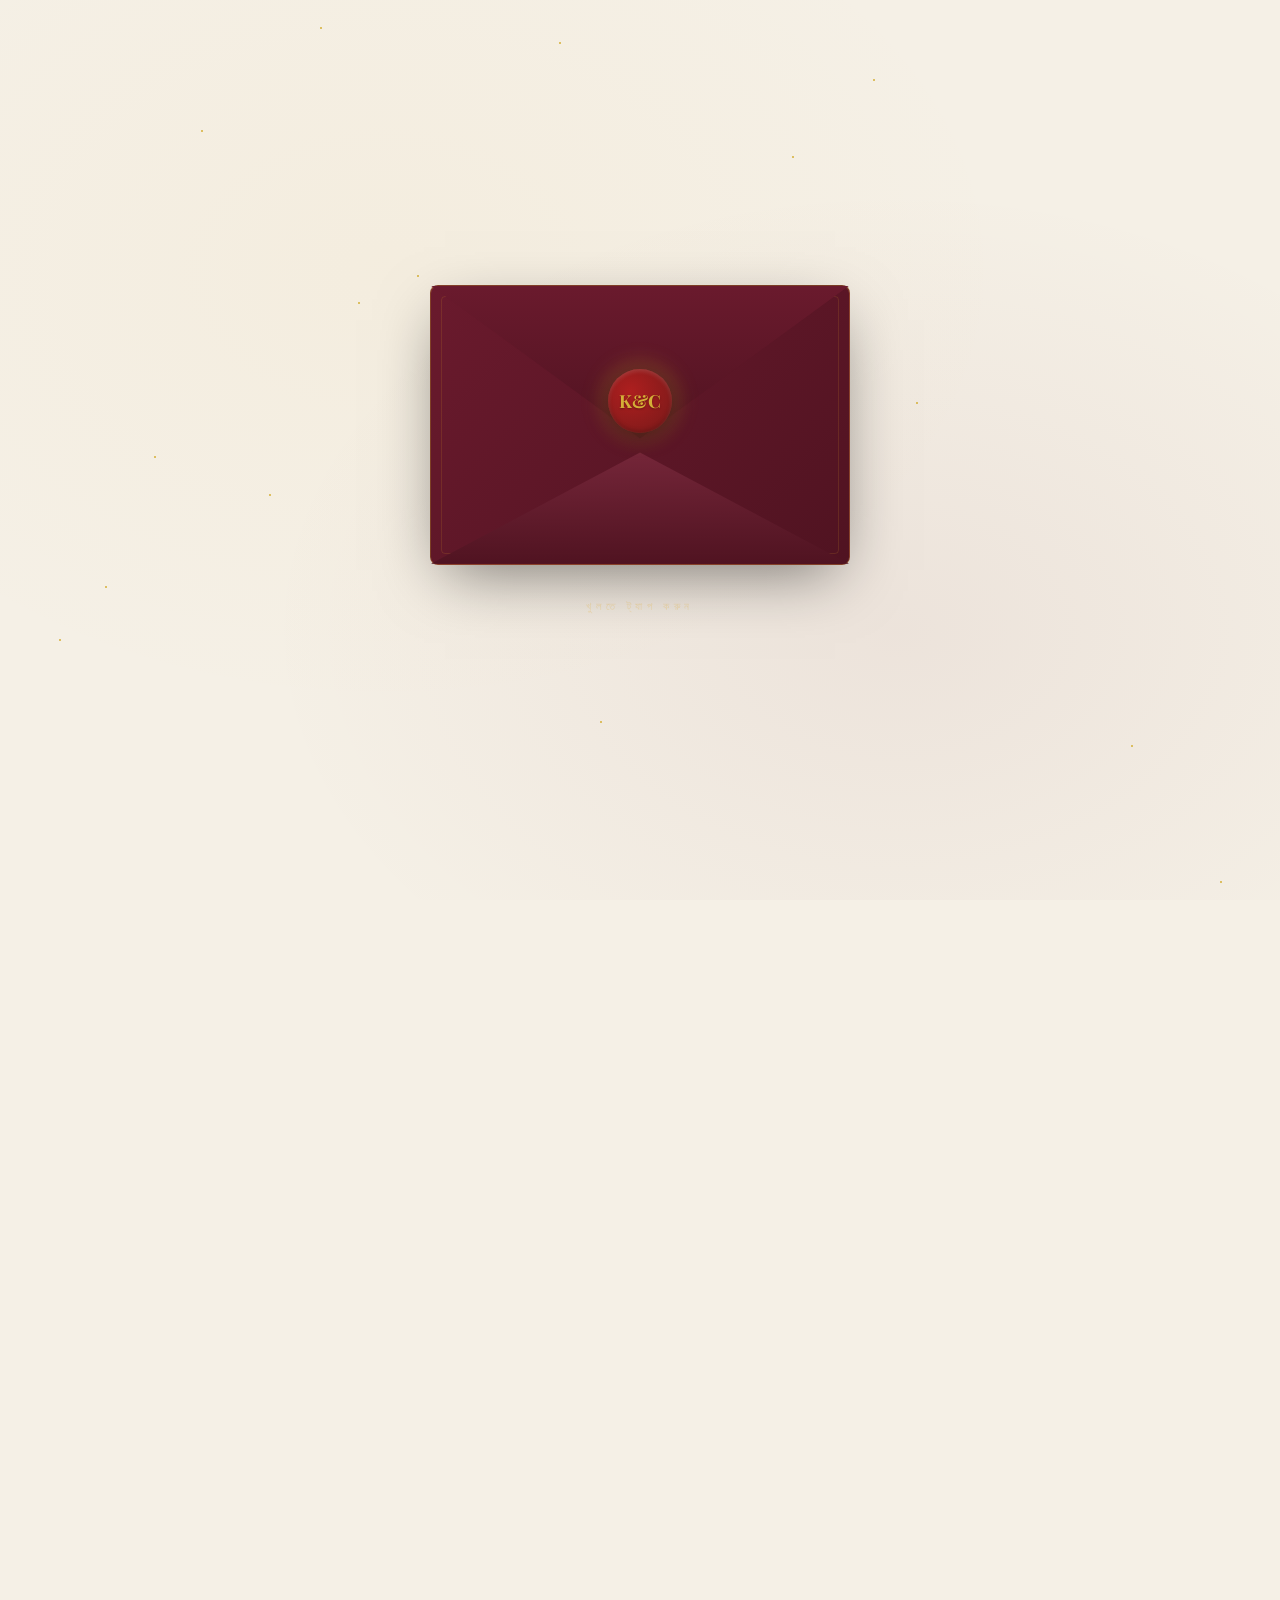
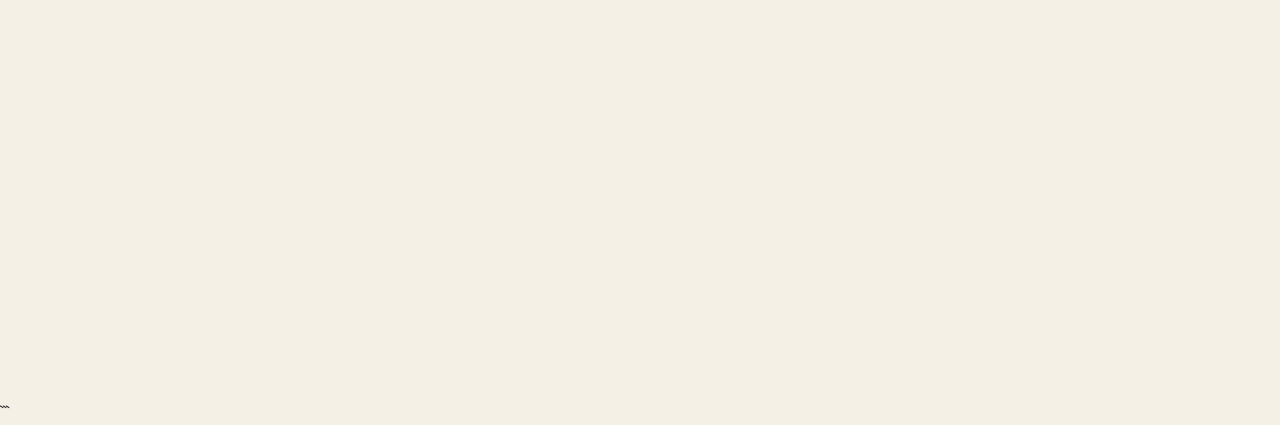
==== kishore_chandra/bengali/index.html @ 56776d41 "Kishore details" ====
<!DOCTYPE html>
<html lang="bn" data-lang="bn" data-theme="modern" data-lang="en">

<head>
  <meta charset="UTF-8">
  <meta name="viewport" content="width=device-width, initial-scale=1.0">
  <title>Kishore & Chandra — Wedding Invitation</title>
  <meta name="description"
    content="You are cordially invited to celebrate the wedding of Kishore & Chandra — December 15, 2026">
  <link rel="preconnect" href="https://fonts.googleapis.com">
  <link rel="preconnect" href="https://fonts.gstatic.com" crossorigin>
  <link
    href="https://fonts.googleapis.com/css2?family=Playfair+Display:ital,wght@0,400;0,500;0,600;0,700;0,800;1,400;1,500;1,600&family=Montserrat:wght@300;400;500;600;700&family=DM+Sans:ital,wght@0,300;0,400;0,500;0,600;0,700;1,300;1,400&family=Noto+Serif+Bengali:wght@400;500;600;700&family=Noto+Serif+Devanagari:wght@400;500;600;700&display=swap"
    rel="stylesheet">
  <link rel="stylesheet" href="../style.css">
</head>

<body>

  <!-- ═══ Opening Envelope Screen ═══ -->
  <div id="sealScreen" class="seal-screen">
    <div class="seal-bg-pattern"></div>
    <div class="seal-particles" id="sealParticles"></div>
    <div class="seal-content">
      <div class="envelope" id="sealButton" role="button" tabindex="0" aria-label="Open invitation">
        <div class="envelope-body">
          <div class="envelope-inner-border"></div>
          <div class="envelope-letter">
            <p class="envelope-letter-label">You are invited to</p>
            <p class="envelope-letter-names">Kishore & Chandra</p>
            <div class="envelope-letter-line"></div>
          </div>
          <div class="envelope-bottom-flap"></div>
          <div class="envelope-flap">
            <div class="envelope-flap-front"></div>
            <div class="envelope-flap-back"></div>
          </div>
          <div class="wax-seal">
            <div class="wax-seal-glow"></div>
            <div class="wax-seal-body">
              <span class="wax-seal-initials">K&C</span>
            </div>
          </div>
        </div>
      </div>
      <p class="seal-hint" data-i18n="sealHint">খুলতে ট্যাপ করুন</p>
    </div>
  </div>

  <!-- ═══ Main Invitation ═══ -->
  <main id="invitation" class="invitation">

    <!-- Controls: Language -->
    <div class="controls" id="controls">
      <div class="lang-switcher">
        <button id="langToggle" class="ctrl-btn lang-btn" aria-label="Change language">
          <span class="lang-label">বা</span>
        </button>
        <div class="lang-dropdown" id="langDropdown">
          <a href="../" class="lang-option">English</a>
          <a href="../hindi/" class="lang-option ">हिन्दी</a>
          <a href="../bengali/" class="lang-option active">বাংলা</a>
        </div>
      </div>
    </div>

    <!-- Navigation -->
    <nav id="nav" class="nav">
      <a href="#hero" class="nav-logo">K <span>&amp;</span> C</a>
      <div class="nav-links">
        <a href="#countdown" data-i18n="navDay">শুভ দিন</a>
        <a href="#couple" data-i18n="navCouple">বর-কনে</a>
        <a href="#events" data-i18n="navEvents">অনুষ্ঠান</a>
        <a href="#gallery" data-i18n="navGallery">গ্যালারি</a>
        <a href="#venue" data-i18n="navVenue">স্থান</a>
      </div>
      <button class="nav-toggle" id="navToggle" aria-label="Menu">
        <span></span><span></span>
      </button>
    </nav>

    <!-- Mobile Menu -->
    <div class="mobile-menu" id="mobileMenu">
      <a href="#countdown" data-i18n="navDay">শুভ দিন</a>
      <a href="#couple" data-i18n="navCouple">বর-কনে</a>
      <a href="#events" data-i18n="navEvents">অনুষ্ঠান</a>
      <a href="#gallery" data-i18n="navGallery">গ্যালারি</a>
      <a href="#venue" data-i18n="navVenue">স্থান</a>
    </div>

    <!-- ─── Hero ─── -->
    <section id="hero" class="hero">
      <div class="hero-pattern"></div>
      <div class="hero-overlay"></div>
      <div class="hero-corners">
        <div class="corner corner-tl"></div>
        <div class="corner corner-tr"></div>
        <div class="corner corner-bl"></div>
        <div class="corner corner-br"></div>
      </div>
      <div class="hero-content">
        <p class="hero-pretext anim-fade" data-i18n="heroInvite">আপনাকে সাদর আমন্ত্রণ জানানো হচ্ছে</p>
        <div class="hero-names anim-fade anim-d1">
          <h1 class="hero-name" data-i18n="groomName">কিশোর</h1>
          <div class="hero-amp-block">
            <span class="hero-amp-line"></span>
            <span class="hero-amp">&</span>
            <span class="hero-amp-line"></span>
          </div>
          <h1 class="hero-name" data-i18n="brideName">চন্দ্রা</h1>
        </div>
        <div class="hero-details anim-fade anim-d2">
          <span class="hero-date">21 · 04 · 2026</span>
          <span class="hero-location">Delhi</span>
        </div>
        <a href="#countdown" class="hero-cta anim-fade anim-d3">
          <span data-i18n="heroExplore">দেখুন</span>
          <svg width="14" height="14" viewBox="0 0 16 16" fill="none">
            <path d="M8 3v10M3 8l5 5 5-5" stroke="currentColor" stroke-width="1.2" stroke-linecap="round"
              stroke-linejoin="round" />
          </svg>
        </a>
      </div>
      <div class="hero-scroll-hint">
        <div class="scroll-line"></div>
      </div>
    </section>

    <!-- ─── Countdown ─── -->
    <section id="countdown" class="section countdown-section">
      <div class="section-header">
        <p class="section-label reveal" data-i18n="countdownLabel">তারিখটি মনে রাখুন</p>
        <h2 class="section-title reveal" data-i18n="countdownTitle">শুভ দিন</h2>
      </div>
      <div class="countdown-timer reveal" id="countdownTimer">
        <div class="cd-unit">
          <span class="cd-number" id="cd-days">00</span>
          <span class="cd-label" data-i18n="cdDays">দিন</span>
        </div>
        <div class="cd-sep">:</div>
        <div class="cd-unit">
          <span class="cd-number" id="cd-hours">00</span>
          <span class="cd-label" data-i18n="cdHours">ঘণ্টা</span>
        </div>
        <div class="cd-sep">:</div>
        <div class="cd-unit">
          <span class="cd-number" id="cd-minutes">00</span>
          <span class="cd-label" data-i18n="cdMin">মিনিট</span>
        </div>
        <div class="cd-sep">:</div>
        <div class="cd-unit">
          <span class="cd-number" id="cd-seconds">00</span>
          <span class="cd-label" data-i18n="cdSec">সেকেন্ড</span>
        </div>
      </div>
      <p class="countdown-note reveal" data-i18n="countdownNote">আমাদের পরিবারের আশীর্বাদে</p>
    </section>

    <!-- ─── Couple ─── -->
    <section id="couple" class="section couple-section">
      <div class="section-header">
        <p class="section-label reveal" data-i18n="coupleLabel">দুটি আত্মা, একটি পথ</p>
        <h2 class="section-title reveal" data-i18n="coupleTitle">বর-কনে</h2>
      </div>
      <div class="couple-grid">
        <div class="couple-card reveal">
          <div class="couple-photo">
            <img src="../assets/groom.png" alt="Groom Photo" class="couple-photo-img"
              style="width: 100%; height: 100%; object-fit: cover;">
            <div class="couple-photo-frame"></div>
          </div>
          <h3 class="couple-name" data-i18n="groomFull">কিশোর দাস</h3>
          <p class="couple-parent" data-i18n="groomParents">শ্রী রাজেশ ও শ্রীমতী সুনীতা দাসের পুত্র</p>
          <p class="couple-bio" data-i18n="groomBio">সোনার হৃদয়ের একজন স্বপ্নদ্রষ্টা, যিনি বিশ্বাস করেন প্রতিটি প্রেমের গল্প একটি মহান উদযাপনের যোগ্য।</p>
        </div>
        <div class="couple-divider reveal">
          <div class="couple-divider-line"></div>
          <svg viewBox="0 0 40 40" class="couple-heart">
            <path d="M20 35 Q10 25 5 18 Q0 10 8 6 Q14 2 20 10 Q26 2 32 6 Q40 10 35 18 Q30 25 20 35Z" fill="none"
              stroke="currentColor" stroke-width="0.8" />
          </svg>
          <div class="couple-divider-line"></div>
        </div>
        <div class="couple-card reveal anim-d1">
          <div class="couple-photo">
            <img src="../assets/bride.png" alt="Bride Photo" class="couple-photo-img"
              style="width: 100%; height: 100%; object-fit: cover;">
            <div class="couple-photo-frame"></div>
          </div>
          <h3 class="couple-name" data-i18n="brideFull">চন্দ্রা হালদার</h3>
          <p class="couple-parent" data-i18n="brideParents">শ্রী বিক্রম ও শ্রীমতী অঞ্জলি হালদারের কন্যা</p>
          <p class="couple-bio" data-i18n="brideBio">হৃদয়ে একজন শিল্পী, যিনি পৃথিবীকে ভালোবাসা, হাসি আর অসীম সৌন্দর্যে রাঙিয়ে তোলেন।</p>
        </div>
      </div>
    </section>

    <!-- ─── Events ─── -->
    <section id="events" class="section events-section">
      <div class="section-header">
        <p class="section-label reveal" data-i18n="eventsLabel">তিন দিনের উৎসব</p>
        <h2 class="section-title reveal" data-i18n="eventsTitle">অনুষ্ঠানমালা</h2>
      </div>
      <div class="events-timeline">
        <div class="event-item reveal">
          <div class="event-image-container">
            <div class="event-number">01</div>
            <img src="../assets/gallery_4.png" alt="Haldi Image" class="event-side-image">
          </div>
          <div class="event-content">
            <p class="event-tagline" data-i18n="mehndiTag">ভালোবাসার শিল্প</p>
            <h3 class="event-name" data-i18n="mehndiName">মেহেন্দি</h3>
            <p class="event-desc" data-i18n="mehndiDesc">পরিবার ও ঘনিষ্ঠ বন্ধুদের সাথে মেহেন্দি, সঙ্গীত ও উৎসবের একটি আন্তরিক বিকেল।</p>
            <div class="event-details">
              <div class="event-detail">
                <svg width="16" height="16" viewBox="0 0 24 24" fill="none" stroke="currentColor" stroke-width="1.5">
                  <rect x="3" y="4" width="18" height="18" rx="2" />
                  <path d="M16 2v4M8 2v4M3 10h18" />
                </svg>
                <span data-i18n="mehndiDate">২১ এপ্রিল, ২০২৬</span>
              </div>
              <div class="event-detail">
                <svg width="16" height="16" viewBox="0 0 24 24" fill="none" stroke="currentColor" stroke-width="1.5">
                  <circle cx="12" cy="12" r="10" />
                  <path d="M12 6v6l4 2" />
                </svg>
                <span data-i18n="mehndiTime">বিকেল ৪:০০ টা থেকে</span>
              </div>
              <div class="event-detail">
                <svg width="16" height="16" viewBox="0 0 24 24" fill="none" stroke="currentColor" stroke-width="1.5">
                  <path d="M21 10c0 7-9 13-9 13s-9-6-9-13a9 9 0 0118 0z" />
                  <circle cx="12" cy="10" r="3" />
                </svg>
                <span data-i18n="mehndiVenue">দাস পরিবার নিবাস, জয়পুর</span>
              </div>
            </div>
          </div>
        </div>

        <div class="event-item featured reveal">
          <div class="event-image-container">
            <div class="event-number">02</div>
            <img src="../assets/gallery_5.png" alt="Wedding Image" class="event-side-image">
          </div>
          <div class="event-content">
            <p class="event-tagline" data-i18n="weddingTag">পবিত্র মিলন</p>
            <h3 class="event-name" data-i18n="weddingName">বিবাহ</h3>
            <p class="event-desc" data-i18n="weddingDesc">দুই আত্মার পবিত্র মিলন, ঐতিহ্যবাহী বৈদিক রীতিতে রাজকীয় জাঁকজমকে।</p>
            <div class="event-details">
              <div class="event-detail">
                <svg width="16" height="16" viewBox="0 0 24 24" fill="none" stroke="currentColor" stroke-width="1.5">
                  <rect x="3" y="4" width="18" height="18" rx="2" />
                  <path d="M16 2v4M8 2v4M3 10h18" />
                </svg>
                <span data-i18n="weddingDate">২১ এপ্রিল, ۲۰২৬</span>
              </div>
              <div class="event-detail">
                <svg width="16" height="16" viewBox="0 0 24 24" fill="none" stroke="currentColor" stroke-width="1.5">
                  <circle cx="12" cy="12" r="10" />
                  <path d="M12 6v6l4 2" />
                </svg>
                <span data-i18n="weddingTime">সকাল ১০:০০ টা — বরযাত্রী সকাল ৯:০০ টা</span>
              </div>
              <div class="event-detail">
                <svg width="16" height="16" viewBox="0 0 24 24" fill="none" stroke="currentColor" stroke-width="1.5">
                  <path d="M21 10c0 7-9 13-9 13s-9-6-9-13a9 9 0 0118 0z" />
                  <circle cx="12" cy="10" r="3" />
                </svg>
                <span data-i18n="weddingVenue">সামোদ প্যালেস, জয়পুর</span>
              </div>
            </div>
          </div>
        </div>

        <div class="event-item reveal">
          <div class="event-image-container">
          <div class="event-number">03</div>
          <img src="../assets/gallery_6.png" alt="Reception Image" class="event-side-image">
        </div>
        <div class="event-content">
          <p class="event-tagline" data-i18n="receptionTag">এক আনন্দময় উদযাপন</p>
          <h3 class="event-name" data-i18n="receptionName">রিসেপশন (প্রীতিভোজ)</h3>
          <p class="event-desc" data-i18n="receptionDesc">শ্রী সোমনাথ দাস ও শ্রীমতি অনিমা দাস আপনাকে বিবাহ রিসেপশনে সাদর আমন্ত্রণ জানাচ্ছেন। বিনীত: দাস পরিবার।</p>
          <div class="event-details">
            <div class="event-detail">
              <svg width="16" height="16" viewBox="0 0 24 24" fill="none" stroke="currentColor" stroke-width="1.5">
                <rect x="3" y="4" width="18" height="18" rx="2" />
                <path d="M16 2v4M8 2v4M3 10h18" />
              </svg>
              <span data-i18n="receptionDate">২৩ এপ্রিল, ২০২৬</span>
            </div>
            <div class="event-detail">
              <svg width="16" height="16" viewBox="0 0 24 24" fill="none" stroke="currentColor" stroke-width="1.5">
                <circle cx="12" cy="12" r="10" />
                <path d="M12 6v6l4 2" />
              </svg>
              <span data-i18n="receptionTime">সন্ধ্যা ৭:০০ টা থেকে</span>
            </div>
            <div class="event-detail">
              <svg width="16" height="16" viewBox="0 0 24 24" fill="none" stroke="currentColor" stroke-width="1.5">
                <path d="M21 10c0 7-9 13-9 13s-9-6-9-13a9 9 0 0118 0z" />
                <circle cx="12" cy="10" r="3" />
              </svg>
              <span data-i18n="receptionVenue">এস.কে ইস্টএন্ড ব্যাংকোয়েট, ময়ূর বিহার এক্সটেনশন, দিল্লি</span>
            </div>
          </div>
        </div>
      </div>
      </div>
    </section>

    <!-- ─── Gallery ─── -->
    <section id="gallery" class="section gallery-section">
      <div class="section-header">
        <p class="section-label reveal" data-i18n="galleryLabel">ধরে রাখা মুহূর্ত</p>
        <h2 class="section-title reveal" data-i18n="galleryTitle">গ্যালারি</h2>
      </div>
      <div class="gallery-grid">
        <div class="gallery-item gallery-tall reveal">
          <img src="../assets/gallery_1.png" alt="Pre-Wedding" style="width: 100%; height: 100%; object-fit: cover;">
          <div class="gallery-hover"><span data-i18n="galImg1">প্রি-ওয়েডিং</span></div>
        </div>
        <div class="gallery-item reveal">
          <img src="../assets/gallery_2.png" alt="Mehendi" style="width: 100%; height: 100%; object-fit: cover;">
          <div class="gallery-hover"><span data-i18n="galImg2">মেহেন্দি</span></div>
        </div>
        <div class="gallery-item reveal">
          <img src="../assets/gallery_3.png" alt="Sangeet Night" style="width: 100%; height: 100%; object-fit: cover;">
          <div class="gallery-hover"><span data-i18n="galImg3">সঙ্গীতের রাত</span></div>
        </div>
        <div class="gallery-item gallery-wide reveal">
          <img src="../assets/gallery_4.png" alt="Haldi Ceremony" style="width: 100%; height: 100%; object-fit: cover;">
          <div class="gallery-hover"><span data-i18n="galImg4">হলুদ অনুষ্ঠান</span></div>
        </div>
        <div class="gallery-item reveal">
          <img src="../assets/gallery_5.png" alt="The Vows" style="width: 100%; height: 100%; object-fit: cover;">
          <div class="gallery-hover"><span data-i18n="galImg5">পবিত্র প্রতিশ্রুতি</span></div>
        </div>
        <div class="gallery-item reveal">
          <img src="../assets/gallery_6.png" alt="Together Forever" style="width: 100%; height: 100%; object-fit: cover;">
          <div class="gallery-hover"><span data-i18n="galImg6">চিরসাথী</span></div>
        </div>
      </div>
    </section>

    <!-- ─── Venue ─── -->
    <section id="venue" class="section venue-section">
      <div class="section-header">
        <p class="section-label reveal" data-i18n="venueLabel">যেখানে সব হবে</p>
        <h2 class="section-title reveal" data-i18n="venueTitle">স্থান</h2>
      </div>
      <div class="venue-card reveal">
        <div class="venue-visual">
          <div class="venue-placeholder">
            <div class="venue-qr">
              <img id="venueQr"
                src="https://api.qrserver.com/v1/create-qr-code/?size=180x180&data=https%3A%2F%2Fmaps.app.goo.gl%2FpQo2wiowwueSvJX69&format=svg"
                alt="QR Code — Scan for directions" class="venue-qr-img" width="180" height="180" loading="lazy">
              <p class="venue-qr-label" data-i18n="venueQrLabel">দিকনির্দেশের জন্য স্ক্যান করুন</p>
            </div>
          </div>
        </div>
        <div class="venue-info">
          <h3 class="venue-name" data-i18n="venueName">সামোদ প্যালেস</h3>
          <p class="venue-desc" data-i18n="venueDesc">আরাবল্লী পাহাড়ে অবস্থিত ৪৭৫ বছরের পুরনো রাজকীয় ঐতিহ্য প্রাসাদ — হাতে আঁকা দেয়াল, আয়নার কারুকাজ ও মুঘল বাগান।</p>
          <a href="https://maps.app.goo.gl/pQo2wiowwueSvJX69" target="_blank" rel="noopener" class="venue-directions">
            <svg width="16" height="16" viewBox="0 0 24 24" fill="none" stroke="currentColor" stroke-width="1.5">
              <path d="M21 10c0 7-9 13-9 13s-9-6-9-13a9 9 0 0118 0z" />
              <circle cx="12" cy="10" r="3" />
            </svg>
            <span data-i18n="venueDirections">দিকনির্দেশ</span>
          </a>
          <!-- <p class="venue-address" data-i18n="venueAddress">গ্রাম সামোদ, তহসিল চোমু, জয়পুর</p> -->
        </div>
      </div>
    </section>

    <!-- ─── Countdown Bottom ─── -->
    <section class="section countdown-bottom">
      <div class="countdown-bottom-content">
        <p class="countdown-bottom-text reveal" data-i18n="footerWaiting">আপনার সাথে উদযাপন করতে আমরা অধীর আগ্রহে অপেক্ষা করছি</p>
      </div>
    </section>

    <!-- ─── Footer ─── -->
    <footer class="footer">
      <div class="footer-content">
        <div class="footer-ornament">
          <svg viewBox="0 0 200 24" class="footer-ornament-svg">
            <path d="M0 12 Q50 2 100 12 Q150 22 200 12" fill="none" stroke="currentColor" stroke-width="0.6" />
          </svg>
        </div>
        <p class="footer-names">Kishore & Chandra</p>
        <p class="footer-date">21 · 04 · 2026</p>
        <p class="footer-contact" style="font-size: 14px; margin-top: 10px; letter-spacing: 2px;">Mob: 9968583707</p>
        <p class="footer-note" data-i18n="footerNote">জয়পুর থেকে ভালোবাসায় তৈরি</p>
      </div>
    </footer>

  </main>

  <!-- Music Button -->
  <button id="musicToggle" class="wide-music-btn" aria-label="Toggle music" title="Music">
    <svg class="music-icon music-on" width="20" height="20" viewBox="0 0 24 24" fill="none" stroke="currentColor"
      stroke-width="2">
      <path d="M9 18V5l12-2v13" />
      <circle cx="6" cy="18" r="3" />
      <circle cx="18" cy="16" r="3" />
    </svg>
    <svg class="music-icon music-off" width="20" height="20" viewBox="0 0 24 24" fill="none" stroke="currentColor"
      stroke-width="2">
      <path d="M9 18V5l12-2v13" />
      <circle cx="6" cy="18" r="3" />
      <circle cx="18" cy="16" r="3" />
      <line x1="1" y1="1" x2="23" y2="23" stroke-width="2" />
    </svg>
    <span id="musicBtnLabel">PAUSE MUSIC</span>
  </button>

  <audio id="bgMusic" loop preload="auto">
    <source src="../assets/music.mp3" type="audio/mpeg">
  </audio>

  <script src="../main.js"></script>
</body>

</html>
```
---- kishore_chandra/style.css ----
/* ============================================
   PREMIUM WEDDING INVITATION
   Dual theme: Modern (dark) + Colorful
   Multi-language: EN / HI / BN
   ============================================ */

:root,
:root,
[data-theme="modern"] {
  --bg: #F5F0E6;
  --bg-alt: #EBE5DB;
  --bg-card: #FFFFFF;
  --bg-input: #FFFFFF;

  --text: #1A1A1A;
  --text-secondary: #333333;
  --text-muted: #666666;

  --accent: #C5A059;
  --accent-light: #D4AF37;
  --accent-dark: #A58040;
  --accent-glow: rgba(197, 160, 89, 0.15);

  --maroon: #501321;
  --maroon-light: #6A1A2D;
  --burgundy: #380C16;
  --ivory: #F5F0E6;
  --ivory-warm: #FCFBF9;

  --border: rgba(197, 160, 89, 0.4);
  --border-hover: rgba(197, 160, 89, 0.7);

  --hero-glow-1: rgba(80, 19, 33, 0.1);
  --hero-glow-2: rgba(197, 160, 89, 0.15);

  --gradient-gold: linear-gradient(135deg, #D4AF37, #C5A059);
  --gradient-maroon: linear-gradient(135deg, #6A1A2D, #501321);

  --font-display: 'Playfair Display', 'Georgia', serif;
  --font-body: 'DM Sans', 'Helvetica Neue', sans-serif;
  --font-sans: 'DM Sans', 'Helvetica Neue', sans-serif;
  --font-elegant: 'Playfair Display', 'Georgia', serif;

  --ease: cubic-bezier(0.25, 0.46, 0.45, 0.94);
  --ease-out: cubic-bezier(0.19, 1, 0.22, 1);
  --ease-bounce: cubic-bezier(0.34, 1.56, 0.64, 1);

  --section-pad: clamp(80px, 12vh, 160px);
}


/* ═══════════════════════════════════════════
   COLOURFUL FESTIVE THEME
   Vibrant gradients, warm purples, corals,
   teal accents — a joyful celebration palette
   ═══════════════════════════════════════════ */

[data-theme="colorful"] {
  --bg: #FEFCF8;
  --bg-alt: #FFF7F0;
  --bg-card: #FFFFFF;
  --bg-input: #FFF9F5;

  --text: #2D1B4E;
  --text-secondary: #5B3D7A;
  --text-muted: #9077A8;

  --accent: #7C3AED;
  --accent-light: #A78BFA;
  --accent-dark: #5B21B6;
  --accent-glow: rgba(124, 58, 237, 0.1);

  --coral: #F472B6;
  --coral-deep: #DB2777;
  --teal: #06B6D4;
  --amber: #F59E0B;
  --rose: #FB7185;
  --emerald: #34D399;

  --border: rgba(124, 58, 237, 0.12);
  --border-hover: rgba(124, 58, 237, 0.25);

  --hero-glow-1: rgba(244, 114, 182, 0.1);
  --hero-glow-2: rgba(124, 58, 237, 0.08);
}

/* ── Colorful: Scrollbar ── */
[data-theme="colorful"] ::-webkit-scrollbar-track { background: var(--bg); }
[data-theme="colorful"] ::-webkit-scrollbar-thumb {
  background: linear-gradient(180deg, var(--accent), var(--coral));
  border-radius: 3px;
}

/* ── Colorful: Selection ── */
[data-theme="colorful"] ::selection { background: var(--accent); color: #fff; }

/* ── Colorful: Seal screen ── */
[data-theme="colorful"] .seal-screen {
  background: linear-gradient(135deg, #FEFCF8 0%, #FFF1F6 50%, #F5F0FF 100%);
}

[data-theme="colorful"] .seal-bg-pattern {
  background:
    radial-gradient(ellipse at 30% 30%, rgba(124, 58, 237, 0.06) 0%, transparent 50%),
    radial-gradient(ellipse at 70% 70%, rgba(244, 114, 182, 0.06) 0%, transparent 50%),
    radial-gradient(ellipse at 50% 50%, rgba(245, 158, 11, 0.04) 0%, transparent 40%);
}

[data-theme="colorful"] .seal-ring { color: var(--accent); }

[data-theme="colorful"] .seal-inner {
  background: var(--bg-card);
  border: 2px solid transparent;
  background-clip: padding-box;
  box-shadow:
    0 0 0 2px var(--accent),
    0 0 0 4px rgba(244, 114, 182, 0.2),
    0 8px 32px rgba(124, 58, 237, 0.12);
}

[data-theme="colorful"] .seal-monogram {
  background: linear-gradient(135deg, var(--accent), var(--coral));
  -webkit-background-clip: text;
  -webkit-text-fill-color: transparent;
  background-clip: text;
}

[data-theme="colorful"] .seal-hint { color: var(--text-muted); }

/* ── Colorful: Hero ── */
[data-theme="colorful"] .hero {
  background:
    radial-gradient(ellipse at 20% 20%, rgba(124, 58, 237, 0.06) 0%, transparent 50%),
    radial-gradient(ellipse at 80% 30%, rgba(244, 114, 182, 0.06) 0%, transparent 50%),
    radial-gradient(ellipse at 50% 80%, rgba(6, 182, 212, 0.04) 0%, transparent 50%),
    var(--bg);
}

[data-theme="colorful"] .hero-overlay {
  background: linear-gradient(180deg, rgba(254, 252, 248, 0.15) 0%, transparent 30%, transparent 70%, rgba(254, 252, 248, 0.3) 100%);
}

[data-theme="colorful"] .hero-pretext {
  background: linear-gradient(90deg, var(--accent), var(--coral));
  -webkit-background-clip: text;
  -webkit-text-fill-color: transparent;
  background-clip: text;
  letter-spacing: 0.4em;
}

[data-theme="colorful"] .hero-name {
  background: linear-gradient(135deg, var(--accent) 0%, var(--coral) 50%, var(--amber) 100%);
  -webkit-background-clip: text;
  -webkit-text-fill-color: transparent;
  background-clip: text;
  text-shadow: none;
}

[data-theme="colorful"] .hero-amp {
  background: linear-gradient(135deg, var(--coral), var(--teal));
  -webkit-background-clip: text;
  -webkit-text-fill-color: transparent;
  background-clip: text;
}

[data-theme="colorful"] .hero-amp-line {
  background: linear-gradient(90deg, transparent, var(--coral), var(--accent), transparent);
  opacity: 0.4;
}

[data-theme="colorful"] .hero-date { color: var(--text-secondary); }
[data-theme="colorful"] .hero-location { color: var(--text-muted); }

[data-theme="colorful"] .hero-cta {
  background: linear-gradient(135deg, var(--accent), var(--coral));
  border: none;
  color: #fff;
  box-shadow: 0 4px 16px rgba(124, 58, 237, 0.25);
}

[data-theme="colorful"] .hero-cta:hover {
  background: linear-gradient(135deg, var(--accent-dark), var(--coral-deep));
  transform: translateY(-2px);
  box-shadow: 0 8px 28px rgba(124, 58, 237, 0.35);
}

/* Colorful: Rainbow corner accents */
[data-theme="colorful"] .hero-corners { inset: clamp(24px, 5vw, 60px); }

[data-theme="colorful"] .corner {
  width: clamp(60px, 12vw, 120px);
  height: clamp(60px, 12vw, 120px);
}

[data-theme="colorful"] .corner::before {
  background: linear-gradient(180deg, var(--accent), var(--coral));
  opacity: 0.3;
}

[data-theme="colorful"] .corner::after {
  background: linear-gradient(90deg, var(--teal), var(--amber));
  opacity: 0.3;
}

/* ── Colorful: Nav ── */
[data-theme="colorful"] .nav-logo { color: var(--accent); }
[data-theme="colorful"] .nav-logo span {
  background: linear-gradient(135deg, var(--coral), var(--accent));
  -webkit-background-clip: text;
  -webkit-text-fill-color: transparent;
  background-clip: text;
}

[data-theme="colorful"] .nav.scrolled {
  background: rgba(254, 252, 248, 0.92);
  border-bottom: 1px solid rgba(124, 58, 237, 0.08);
  backdrop-filter: blur(12px);
}

[data-theme="colorful"] .nav-links a { color: var(--text-secondary); }
[data-theme="colorful"] .nav-links a:hover { color: var(--accent); }
[data-theme="colorful"] .nav-links a::after {
  background: linear-gradient(90deg, var(--accent), var(--coral));
}

[data-theme="colorful"] .nav-toggle span { background: var(--accent); }

[data-theme="colorful"] .mobile-menu {
  background: rgba(254, 252, 248, 0.98);
}

[data-theme="colorful"] .mobile-menu a { color: var(--text-secondary); }
[data-theme="colorful"] .mobile-menu a:hover { color: var(--accent); }

/* ── Colorful: Section headers ── */
[data-theme="colorful"] .section-label {
  background: linear-gradient(90deg, var(--accent), var(--coral));
  -webkit-background-clip: text;
  -webkit-text-fill-color: transparent;
  background-clip: text;
  font-weight: 600;
}

[data-theme="colorful"] .section-title {
  color: var(--text);
}

[data-theme="colorful"] .section-header::after {
  content: '';
  display: block;
  width: 100px;
  height: 3px;
  background: linear-gradient(90deg, var(--accent), var(--coral), var(--teal));
  margin: 20px auto 0;
  border-radius: 2px;
}

/* Colorful: Rainbow gradient line at top of sections */
[data-theme="colorful"] .section::before {
  content: '';
  position: absolute;
  top: 0;
  left: 50%;
  transform: translateX(-50%);
  width: min(90%, 600px);
  height: 2px;
  background: linear-gradient(90deg, transparent, var(--accent) 20%, var(--coral) 40%, var(--amber) 60%, var(--teal) 80%, transparent);
  border-radius: 1px;
}

/* ── Colorful: Countdown ── */
[data-theme="colorful"] .countdown-section {
  background: linear-gradient(135deg, #F5F0FF 0%, #FFF1F6 50%, #FFF7F0 100%);
}

[data-theme="colorful"] .cd-number {
  background: linear-gradient(135deg, var(--accent), var(--coral));
  -webkit-background-clip: text;
  -webkit-text-fill-color: transparent;
  background-clip: text;
}

[data-theme="colorful"] .cd-label { color: var(--text-muted); }
[data-theme="colorful"] .cd-sep { color: var(--coral); opacity: 0.4; }
[data-theme="colorful"] .countdown-note { color: var(--text-secondary); }

/* ── Colorful: Couple ── */
[data-theme="colorful"] .couple-section {
  background: var(--bg);
}

[data-theme="colorful"] .couple-photo {
  border: 2px solid rgba(124, 58, 237, 0.15);
  border-radius: 12px;
}

[data-theme="colorful"] .couple-photo-frame {
  border: 2px solid;
  border-image: linear-gradient(135deg, var(--accent), var(--coral)) 1;
  opacity: 0.2;
  inset: 8px;
  border-radius: 8px;
}

[data-theme="colorful"] .couple-card:hover .couple-photo-frame { opacity: 0.5; }

[data-theme="colorful"] .couple-name {
  background: linear-gradient(135deg, var(--accent), var(--coral-deep));
  -webkit-background-clip: text;
  -webkit-text-fill-color: transparent;
  background-clip: text;
}

[data-theme="colorful"] .couple-parent { color: var(--coral); }
[data-theme="colorful"] .couple-bio { color: var(--text-secondary); }

[data-theme="colorful"] .couple-heart { color: var(--coral); opacity: 0.7; }
[data-theme="colorful"] .couple-divider-line {
  background: linear-gradient(to bottom, transparent, var(--coral), var(--accent), transparent);
  opacity: 0.3;
}

/* ── Colorful: Events ── */
[data-theme="colorful"] .events-section {
  background: linear-gradient(180deg, #FFF7F0 0%, #F5F0FF 100%);
}

[data-theme="colorful"] .event-item {
  background: var(--bg-card);
  border: 1px solid rgba(124, 58, 237, 0.08);
  box-shadow: 0 2px 16px rgba(124, 58, 237, 0.05);
  border-radius: 12px;
}

[data-theme="colorful"] .event-item::before {
  width: 3px;
  background: linear-gradient(180deg, var(--accent), var(--coral), var(--teal));
  opacity: 0.6;
  border-radius: 2px;
}

[data-theme="colorful"] .event-item:hover {
  border-color: rgba(124, 58, 237, 0.18);
  box-shadow: 0 8px 32px rgba(124, 58, 237, 0.1);
  transform: translateY(-2px);
}

[data-theme="colorful"] .event-item:hover::before { opacity: 1; }

[data-theme="colorful"] .event-item.featured {
  border-color: rgba(124, 58, 237, 0.15);
  background: linear-gradient(135deg, rgba(124, 58, 237, 0.02) 0%, rgba(244, 114, 182, 0.02) 50%, #FFFFFF 100%);
}

[data-theme="colorful"] .event-item.featured::before { opacity: 0.9; }

[data-theme="colorful"] .event-number {
  background: linear-gradient(135deg, var(--accent), var(--coral));
  -webkit-background-clip: text;
  -webkit-text-fill-color: transparent;
  background-clip: text;
  opacity: 0.2;
}

[data-theme="colorful"] .event-tagline { color: var(--coral); }

[data-theme="colorful"] .event-name {
  color: var(--text);
}

[data-theme="colorful"] .event-desc { color: var(--text-secondary); }
[data-theme="colorful"] .event-detail { color: var(--text-muted); }
[data-theme="colorful"] .event-detail svg { color: var(--accent); opacity: 0.5; }

/* Colorful: Gradient corner on event cards */
[data-theme="colorful"] .event-item::after {
  content: '';
  position: absolute;
  top: 0;
  right: 0;
  width: 40px;
  height: 40px;
  background: linear-gradient(225deg, rgba(124, 58, 237, 0.06) 0%, transparent 70%);
  border-radius: 0 12px 0 0;
  pointer-events: none;
}

[data-theme="colorful"] .event-item:hover::after {
  background: linear-gradient(225deg, rgba(124, 58, 237, 0.12) 0%, transparent 70%);
}

/* ── Colorful: Gallery ── */
[data-theme="colorful"] .gallery-section { background: var(--bg); }

[data-theme="colorful"] .gallery-item {
  border-radius: 12px;
  overflow: hidden;
}

[data-theme="colorful"] .gallery-item::after {
  border: 2px solid;
  border-image: linear-gradient(135deg, var(--accent), var(--coral)) 1;
  inset: 5px;
}

[data-theme="colorful"] .gallery-item:hover::after { opacity: 0.4; }

[data-theme="colorful"] .gallery-hover {
  background: linear-gradient(135deg, rgba(124, 58, 237, 0.7), rgba(244, 114, 182, 0.6));
}

[data-theme="colorful"] .gallery-hover span { color: #fff; }

/* ── Colorful: Venue ── */
[data-theme="colorful"] .venue-section {
  background: linear-gradient(135deg, #F5F0FF 0%, #FFF1F6 100%);
}

[data-theme="colorful"] .venue-card {
  border: 1px solid rgba(124, 58, 237, 0.08);
  box-shadow: 0 4px 24px rgba(124, 58, 237, 0.06);
  border-radius: 16px;
  overflow: hidden;
}

[data-theme="colorful"] .venue-placeholder {
  background:
    radial-gradient(circle at 30% 40%, rgba(124, 58, 237, 0.06) 0%, transparent 50%),
    radial-gradient(circle at 70% 60%, rgba(244, 114, 182, 0.05) 0%, transparent 50%),
    linear-gradient(135deg, var(--bg) 0%, #FFF7F0 100%);
}

[data-theme="colorful"] .venue-info {
  background: var(--bg-card);
  border-left: 1px solid rgba(124, 58, 237, 0.06);
}

[data-theme="colorful"] .venue-name {
  background: linear-gradient(135deg, var(--accent), var(--coral-deep));
  -webkit-background-clip: text;
  -webkit-text-fill-color: transparent;
  background-clip: text;
}

[data-theme="colorful"] .venue-desc { color: var(--text-secondary); }
[data-theme="colorful"] .venue-address { color: var(--text-muted); }

[data-theme="colorful"] .venue-directions {
  border: 2px solid transparent;
  background-image: linear-gradient(white, white), linear-gradient(135deg, var(--accent), var(--coral));
  background-origin: padding-box, border-box;
  background-clip: padding-box, border-box;
  color: var(--accent);
}

[data-theme="colorful"] .venue-directions:hover {
  background-image: linear-gradient(135deg, var(--accent), var(--coral)), linear-gradient(135deg, var(--accent), var(--coral));
  color: #fff;
}

[data-theme="colorful"] .venue-qr-img {
  border: 1px solid rgba(124, 58, 237, 0.1);
  border-radius: 12px;
  background: #FFFFFF;
}

[data-theme="colorful"] .venue-qr-label { color: var(--text-muted); }

/* ── Colorful: Countdown bottom ── */
[data-theme="colorful"] .countdown-bottom {
  background: linear-gradient(135deg, #FFF7F0 0%, #F5F0FF 100%);
}

[data-theme="colorful"] .countdown-bottom-text { color: var(--text-secondary); }

/* ── Colorful: Footer ── */
[data-theme="colorful"] .footer {
  background: linear-gradient(180deg, var(--bg) 0%, #F5F0FF 100%);
  border-top: 2px solid transparent;
  border-image: linear-gradient(90deg, transparent, var(--accent), var(--coral), var(--teal), transparent) 1;
}

[data-theme="colorful"] .footer-ornament {
  background: linear-gradient(135deg, var(--accent), var(--coral));
  -webkit-background-clip: text;
  -webkit-text-fill-color: transparent;
  background-clip: text;
}

[data-theme="colorful"] .footer-names {
  background: linear-gradient(135deg, var(--accent), var(--coral));
  -webkit-background-clip: text;
  -webkit-text-fill-color: transparent;
  background-clip: text;
}

[data-theme="colorful"] .footer-date { color: var(--text-secondary); }
[data-theme="colorful"] .footer-note { color: var(--text-muted); }

/* ── Colorful: Controls ── */
[data-theme="colorful"] .ctrl-btn {
  background: rgba(255, 255, 255, 0.88);
  border-color: rgba(124, 58, 237, 0.12);
  color: var(--text-secondary);
  backdrop-filter: blur(8px);
}

[data-theme="colorful"] .ctrl-btn:hover {
  border-color: var(--accent);
  color: var(--accent);
  box-shadow: 0 0 12px rgba(124, 58, 237, 0.12);
}

[data-theme="colorful"] .lang-dropdown {
  background: rgba(255, 255, 255, 0.97);
  border-color: rgba(124, 58, 237, 0.1);
  box-shadow: 0 8px 24px rgba(124, 58, 237, 0.08);
}

[data-theme="colorful"] .lang-option { color: var(--text-secondary); }
[data-theme="colorful"] .lang-option:hover { color: var(--accent); background: rgba(124, 58, 237, 0.04); }
[data-theme="colorful"] .lang-option.active { color: var(--accent); }

/* ── Colorful: Scroll line ── */
[data-theme="colorful"] .scroll-line {
  background: linear-gradient(to bottom, var(--accent), var(--coral), transparent);
}

/* ── Colorful: Hero pattern dots ── */
[data-theme="colorful"] .hero-pattern {
  background:
    radial-gradient(circle at 25% 25%, rgba(124, 58, 237, 0.08) 0%, transparent 50%),
    radial-gradient(circle at 75% 75%, rgba(244, 114, 182, 0.08) 0%, transparent 50%),
    radial-gradient(circle at 50% 50%, rgba(6, 182, 212, 0.05) 0%, transparent 40%);
}

/* Language font overrides */
[data-lang="hi"] .hero-name,
[data-lang="hi"] .section-title,
[data-lang="hi"] .couple-name,
[data-lang="hi"] .event-name {
  font-family: 'Noto Serif Devanagari', var(--font-display);
}

[data-lang="bn"] .hero-name,
[data-lang="bn"] .section-title,
[data-lang="bn"] .couple-name,
[data-lang="bn"] .event-name {
  font-family: 'Noto Serif Bengali', var(--font-display);
}

*, *::before, *::after { margin: 0; padding: 0; box-sizing: border-box; }

html {
  scroll-behavior: smooth;
  -webkit-font-smoothing: antialiased;
  scrollbar-width: thin;
  scrollbar-color: var(--accent-dark) var(--bg);
}

body {
  font-family: var(--font-body);
  font-weight: 400;
  color: var(--text);
  background: var(--bg);
  line-height: 1.7;
  overflow-x: hidden;
}

::-webkit-scrollbar { width: 5px; }
::-webkit-scrollbar-track { background: var(--bg); }
::-webkit-scrollbar-thumb { background: var(--accent-dark); border-radius: 3px; }

a { color: inherit; text-decoration: none; }
img { max-width: 100%; display: block; }
button, input, select, textarea { font: inherit; color: inherit; }
::selection { background: var(--accent); color: var(--bg); }

/* ═══════════════════════════════════
   ENVELOPE OPENING SCREEN
   ═══════════════════════════════════ */

.seal-screen {
  position: fixed;
  inset: 0;
  z-index: 9999;
  background: var(--bg);
  display: flex;
  align-items: center;
  justify-content: center;
  transition: opacity 0.8s var(--ease), visibility 0.8s, transform 1s var(--ease-out);
}

.seal-screen.opened {
  opacity: 0;
  visibility: hidden;
  transform: scale(1.1);
  pointer-events: none;
}

.seal-bg-pattern {
  position: absolute;
  inset: 0;
  background:
    radial-gradient(ellipse at 30% 30%, hsla(40, 72%, 52%, 0.04) 0%, transparent 50%),
    radial-gradient(ellipse at 70% 70%, hsla(345, 60%, 25%, 0.06) 0%, transparent 50%);
}

.seal-particles {
  position: absolute;
  inset: 0;
  pointer-events: none;
  overflow: hidden;
}

.seal-particle {
  position: absolute;
  width: 2px;
  height: 2px;
  border-radius: 50%;
  background: var(--accent-light);
  animation: particleFloat 4s ease-in-out infinite;
}

@keyframes particleFloat {
  0%, 100% { opacity: 0; transform: translateY(0) scale(0); }
  30% { opacity: 0.6; transform: translateY(-20px) scale(1.5); }
  70% { opacity: 0.3; }
  100% { opacity: 0; transform: translateY(-50px) scale(0); }
}

.seal-content { text-align: center; position: relative; z-index: 1; }

/* ── Envelope ── */
.envelope {
  position: relative;
  cursor: pointer;
  margin: 0 auto 32px;
  width: clamp(260px, 50vw, 420px);
  height: clamp(180px, 35vw, 280px);
  perspective: 1200px;
  transition: transform 0.5s var(--ease-bounce);
}

.envelope:hover { transform: scale(1.03); }
.envelope:active { transform: scale(0.98); }

.envelope-body {
  position: relative;
  width: 100%;
  height: 100%;
  border-radius: 8px;
  overflow: visible;
  background: var(--gradient-maroon);
  border: 1px solid hsla(40, 72%, 52%, 0.3);
  box-shadow:
    0 20px 60px -15px rgba(0, 0, 0, 0.5),
    inset 0 1px 0 hsla(40, 72%, 52%, 0.1);
}

.envelope-inner-border {
  position: absolute;
  inset: 10px;
  border: 1px solid hsla(40, 72%, 52%, 0.15);
  border-radius: 4px;
  pointer-events: none;
}

.envelope-letter {
  position: absolute;
  left: 10px;
  right: 10px;
  bottom: 10%;
  height: 80%;
  background: var(--ivory);
  border-radius: 4px;
  display: flex;
  flex-direction: column;
  align-items: center;
  justify-content: center;
  padding: 24px;
  box-shadow: 0 -4px 20px rgba(0, 0, 0, 0.15);
  opacity: 0;
  transform: translateY(0);
  transition: opacity 0.6s 0.5s, transform 1.6s 0.5s var(--ease-out);
}

.seal-screen.opened .envelope-letter {
  opacity: 1;
  transform: translateY(-80px);
}

.envelope-letter-label {
  font-family: var(--font-elegant);
  font-size: 20px;
  font-style: italic;
  text-transform: uppercase;
  letter-spacing: 0.3em;
  color: var(--maroon);
  margin-bottom: 8px;
}

.envelope-letter-names {
  font-family: var(--font-display);
  font-size: clamp(18px, 3vw, 24px);
  color: var(--maroon);
}

.envelope-letter-line {
  width: 40px;
  height: 1px;
  background: var(--accent);
  margin-top: 10px;
  transform: scaleX(0);
  transition: transform 0.5s 1.4s var(--ease);
}

.seal-screen.opened .envelope-letter-line {
  transform: scaleX(1);
}

.envelope-bottom-flap {
  position: absolute;
  bottom: 0;
  left: 0;
  right: 0;
  height: 50%;
  background: linear-gradient(0deg, var(--maroon), hsla(345, 45%, 40%, 0.6));
  clip-path: polygon(0 100%, 50% 20%, 100% 100%);
}

.envelope-flap {
  position: absolute;
  top: 0;
  left: 0;
  right: 0;
  height: 55%;
  transform-origin: top center;
  transform-style: preserve-3d;
  z-index: 20;
  transition: transform 1.3s var(--ease);
}

.seal-screen.opened .envelope-flap {
  transform: rotateX(-180deg);
}

.envelope-flap-front {
  position: absolute;
  inset: 0;
  background: linear-gradient(180deg, var(--maroon-light), var(--maroon));
  clip-path: polygon(0 0, 50% 100%, 100% 0);
  box-shadow: 0 4px 12px rgba(0, 0, 0, 0.2);
  backface-visibility: hidden;
}

.envelope-flap-back {
  position: absolute;
  inset: 0;
  background: linear-gradient(180deg, var(--burgundy), var(--maroon));
  clip-path: polygon(0 0, 50% 100%, 100% 0);
  transform: rotateX(180deg);
  backface-visibility: hidden;
}

/* ── Wax Seal ── */
.wax-seal {
  position: absolute;
  left: 50%;
  top: 30%;
  transform: translateX(-50%);
  z-index: 30;
  transition: opacity 0.6s, transform 0.6s var(--ease);
}

.seal-screen.opened .wax-seal {
  opacity: 0;
  transform: translateX(-50%) scale(1.3) rotate(15deg);
}

.wax-seal-glow {
  position: absolute;
  inset: -12px;
  border-radius: 50%;
  background: radial-gradient(circle, hsla(40, 72%, 52%, 0.4), transparent);
  filter: blur(8px);
  animation: waxGlow 2s ease-in-out infinite;
}

@keyframes waxGlow {
  0%, 100% { opacity: 0.5; transform: scale(1); }
  50% { opacity: 1; transform: scale(1.15); }
}

.wax-seal-body {
  position: relative;
  width: clamp(56px, 5vw, 72px);
  height: clamp(56px, 5vw, 72px);
  border-radius: 50%;
  background: radial-gradient(circle at 35% 35%, hsl(0, 70%, 40%), hsl(0, 65%, 28%));
  box-shadow:
    0 4px 20px rgba(0, 0, 0, 0.4),
    inset 0 2px 4px rgba(255, 255, 255, 0.15),
    inset 0 -2px 4px rgba(0, 0, 0, 0.2);
  display: flex;
  align-items: center;
  justify-content: center;
  animation: waxPulse 2s ease-in-out infinite;
}

@keyframes waxPulse {
  0%, 100% { transform: scale(1); }
  50% { transform: scale(1.05); }
}

.wax-seal-initials {
  font-family: var(--font-display);
  font-size: clamp(14px, 2vw, 18px);
  font-weight: 700;
  color: var(--accent-light);
  text-shadow: 0 1px 2px rgba(0, 0, 0, 0.3);
}

.seal-hint {
  font-family: var(--font-sans);
  font-size: 11px;
  font-weight: 400;
  text-transform: uppercase;
  letter-spacing: 0.4em;
  color: hsla(42, 80%, 72%, 0.5);
  animation: sealPulse 2.5s ease-in-out infinite;
}

@keyframes sealPulse {
  0%, 100% { opacity: 0.3; }
  50% { opacity: 0.7; }
}

/* ═══════════════════════════════════
   INVITATION (hidden until seal opens)
   ═══════════════════════════════════ */

.invitation {
  opacity: 0;
  transition: opacity 0.8s var(--ease);
}

.invitation.visible { opacity: 1; }

/* ── Controls Bar (Music, Theme, Language) ── */
.controls {
  position: fixed;
  top: 18px;
  right: clamp(24px, 5vw, 60px);
  z-index: 1001;
  display: flex;
  align-items: center;
  gap: 8px;
  opacity: 0;
  pointer-events: none;
  transition: opacity 0.4s var(--ease), top 0.5s var(--ease);
}

.controls.visible { opacity: 1; pointer-events: auto; }

.ctrl-btn {
  background: hsla(340, 55%, 20%, 0.5);
  border: 1px solid var(--border);
  backdrop-filter: blur(12px);
  border-radius: 50%;
  width: 40px;
  height: 40px;
  display: flex;
  align-items: center;
  justify-content: center;
  cursor: pointer;
  color: var(--text-secondary);
  transition: all 0.3s var(--ease);
}

.ctrl-btn:hover { border-color: var(--accent); color: var(--accent); }

.music-off { display: none; }
.ctrl-btn.muted .music-on { display: none; }
.ctrl-btn.muted .music-off { display: block; }

.theme-colorful { display: none; }
[data-theme="colorful"] .theme-modern { display: none; }
[data-theme="colorful"] .theme-colorful { display: block; }

.lang-switcher { position: relative; }

.lang-btn { border-radius: 20px; width: auto; padding: 0 14px; gap: 4px; }

.lang-label {
  font-family: var(--font-sans);
  font-size: 10px;
  font-weight: 500;
  letter-spacing: 0.12em;
}

.lang-dropdown {
  position: absolute;
  top: calc(100% + 8px);
  right: 0;
  min-width: 120px;
  background: hsla(345, 60%, 12%, 0.95);
  border: 1px solid var(--border);
  backdrop-filter: blur(20px);
  border-radius: 8px;
  padding: 6px 0;
  opacity: 0;
  visibility: hidden;
  transform: translateY(-4px);
  transition: all 0.25s var(--ease);
}

.lang-dropdown.open {
  opacity: 1;
  visibility: visible;
  transform: translateY(0);
}

.lang-option {
  display: block;
  width: 100%;
  padding: 10px 18px;
  background: none;
  border: none;
  text-align: left;
  font-family: var(--font-sans);
  font-size: 12px;
  font-weight: 400;
  color: var(--text-secondary);
  cursor: pointer;
  transition: all 0.2s;
}

.lang-option:hover { color: var(--text); background: rgba(255,255,255,0.04); }
.lang-option.active { color: var(--accent); }

/* ── Navigation ── */
.nav {
  position: fixed;
  top: 0;
  left: 0;
  right: 0;
  z-index: 1000;
  display: flex;
  align-items: center;
  justify-content: space-between;
  padding: 22px clamp(24px, 5vw, 60px);
  padding-right: 180px;
  transition: all 0.5s var(--ease);
  opacity: 0;
  pointer-events: none;
}

.nav.visible { opacity: 1; pointer-events: auto; }

.nav.scrolled {
  padding: 14px clamp(24px, 5vw, 60px);
  padding-right: 180px;
  background: hsla(345, 60%, 10%, 0.92);
  backdrop-filter: blur(24px);
  -webkit-backdrop-filter: blur(24px);
  border-bottom: 1px solid var(--border);
}

.nav-logo {
  font-family: var(--font-display);
  font-size: 20px;
  font-weight: 500;
  letter-spacing: 0.08em;
  color: var(--text);
}

.nav-logo span {
  font-family: var(--font-elegant);
  color: var(--accent);
  font-size: 22px;
  font-style: italic;
  margin: 0 3px;
}

.nav-links { display: flex; gap: 36px; }

.nav-links a {
  font-family: var(--font-sans);
  font-size: 11px;
  font-weight: 400;
  text-transform: uppercase;
  letter-spacing: 0.18em;
  color: var(--text-secondary);
  transition: color 0.3s;
  position: relative;
}

.nav-links a::after {
  content: '';
  position: absolute;
  bottom: -4px;
  left: 0;
  width: 0;
  height: 1px;
  background: var(--accent);
  transition: width 0.4s var(--ease);
}

.nav-links a:hover { color: var(--text); }
.nav-links a:hover::after { width: 100%; }

.nav-toggle {
  display: none;
  background: none;
  border: none;
  cursor: pointer;
  width: 30px;
  height: 22px;
  position: relative;
  z-index: 1001;
}

.nav-toggle span {
  display: block; width: 100%; height: 1px;
  background: var(--text);
  transition: all 0.3s var(--ease);
  position: absolute; left: 0;
}

.nav-toggle span:first-child { top: 5px; }
.nav-toggle span:last-child { bottom: 5px; }
.nav-toggle.active span:first-child { top: 50%; transform: rotate(45deg); }
.nav-toggle.active span:last-child { bottom: 50%; transform: rotate(-45deg); }

.mobile-menu {
  position: fixed; inset: 0; z-index: 999;
  background: hsla(345, 60%, 10%, 0.97);
  backdrop-filter: blur(40px);
  display: flex; flex-direction: column;
  align-items: center; justify-content: center; gap: 36px;
  opacity: 0; visibility: hidden;
  transition: all 0.5s var(--ease);
}

.mobile-menu.active { opacity: 1; visibility: visible; }

.mobile-menu a {
  font-family: var(--font-display);
  font-size: 28px; font-weight: 400;
  letter-spacing: 0.08em;
  color: var(--text-secondary);
  transition: color 0.3s;
}

.mobile-menu a:hover { color: var(--accent); }

/* ═══════════════════════════════════
   HERO SECTION
   ═══════════════════════════════════ */

.hero {
  position: relative;
  min-height: 100vh;
  min-height: 100dvh;
  display: flex;
  align-items: center;
  justify-content: center;
  overflow: hidden;
}

.hero-pattern {
  position: absolute;
  inset: 0;
  background:
    radial-gradient(ellipse at 30% 30%, var(--hero-glow-1) 0%, transparent 50%),
    radial-gradient(ellipse at 70% 70%, var(--hero-glow-2) 0%, transparent 50%),
    radial-gradient(circle at 25% 75%, hsla(40, 72%, 52%, 0.04) 0%, transparent 40%);
}

.hero-overlay {
  position: absolute;
  inset: 0;
  background: linear-gradient(180deg, hsla(345, 60%, 15%, 0.7) 0%, transparent 30%, transparent 70%, hsla(340, 55%, 10%, 0.85) 100%);
}

.hero-corners { position: absolute; inset: clamp(16px, 4vw, 48px); z-index: 1; pointer-events: none; }

.corner {
  position: absolute;
  width: clamp(40px, 8vw, 80px);
  height: clamp(40px, 8vw, 80px);
}

.corner::before, .corner::after {
  content: '';
  position: absolute;
  background: var(--accent);
  opacity: 0.2;
}

.corner::before { width: 100%; height: 1px; }
.corner::after { width: 1px; height: 100%; }

.corner-tl { top: 0; left: 0; }
.corner-tl::before { top: 0; left: 0; }
.corner-tl::after { top: 0; left: 0; }

.corner-tr { top: 0; right: 0; }
.corner-tr::before { top: 0; right: 0; }
.corner-tr::after { top: 0; right: 0; }

.corner-bl { bottom: 0; left: 0; }
.corner-bl::before { bottom: 0; left: 0; }
.corner-bl::after { bottom: 0; left: 0; }

.corner-br { bottom: 0; right: 0; }
.corner-br::before { bottom: 0; right: 0; }
.corner-br::after { bottom: 0; right: 0; }

.hero-content {
  position: relative;
  z-index: 2;
  text-align: center;
  padding: 0 24px;
}

.hero-pretext {
  font-family: var(--font-sans);
  font-size: 11px;
  font-weight: 400;
  text-transform: uppercase;
  letter-spacing: 0.35em;
  color: var(--text-secondary);
  margin-bottom: 36px;
}

.hero-names { margin-bottom: 32px; }

.hero-name {
  font-family: var(--font-display);
  font-size: clamp(56px, 12vw, 130px);
  font-weight: 400;
  line-height: 1.05;
  letter-spacing: 0.03em;
  color: var(--accent-dark);
}

.hero-amp-block {
  display: flex;
  align-items: center;
  justify-content: center;
  gap: 20px;
  margin: 8px 0;
}

.hero-amp-line {
  width: clamp(40px, 8vw, 80px);
  height: 1px;
  background: linear-gradient(90deg, transparent, var(--accent), transparent);
  opacity: 0.35;
}

.hero-amp {
  font-family: var(--font-elegant);
  font-size: clamp(32px, 5vw, 48px);
  font-style: italic;
  color: var(--accent);
}

.hero-details {
  display: flex;
  flex-direction: column;
  align-items: center;
  gap: 8px;
  margin-bottom: 48px;
}

.hero-date {
  font-family: var(--font-display);
  font-size: clamp(16px, 2.5vw, 22px);
  font-weight: 400;
  letter-spacing: 0.3em;
  color: var(--text-secondary);
}

.hero-location {
  font-family: var(--font-sans);
  font-size: 11px;
  font-weight: 400;
  text-transform: uppercase;
  letter-spacing: 0.25em;
  color: var(--text-muted);
}

.hero-cta {
  display: inline-flex;
  align-items: center;
  gap: 8px;
  font-family: var(--font-sans);
  font-size: 10px;
  font-weight: 400;
  text-transform: uppercase;
  letter-spacing: 0.3em;
  color: var(--accent-light);
  padding: 12px 28px;
  border: 1px solid hsla(40, 72%, 52%, 0.3);
  border-radius: 9999px;
  transition: all 0.4s var(--ease);
  background: hsla(340, 55%, 20%, 0.2);
  backdrop-filter: blur(8px);
}

.hero-cta:hover {
  background: hsla(40, 72%, 52%, 0.3);
  border-color: var(--accent);
  transform: translateY(-2px);
}

.hero-cta svg { transition: transform 0.3s var(--ease); }
.hero-cta:hover svg { transform: translateY(3px); }

.hero-scroll-hint {
  position: absolute;
  bottom: 36px;
  left: 50%;
  transform: translateX(-50%);
  z-index: 2;
}

.scroll-line {
  width: 1px;
  height: 48px;
  background: linear-gradient(to bottom, var(--accent), transparent);
  animation: scrollHint 2.5s ease-in-out infinite;
}

@keyframes scrollHint {
  0% { opacity: 1; transform: scaleY(1); transform-origin: top; }
  50% { opacity: 0.3; transform: scaleY(0.3); transform-origin: top; }
  100% { opacity: 1; transform: scaleY(1); transform-origin: top; }
}

/* ═══════════════════════════════════
   SECTIONS BASE
   ═══════════════════════════════════ */

.section { padding: var(--section-pad) 0; position: relative; }

.section-header {
  text-align: center;
  margin-bottom: clamp(48px, 8vh, 80px);
  padding: 0 24px;
}

.section-label {
  font-family: var(--font-sans);
  font-size: 11px;
  font-weight: 400;
  text-transform: uppercase;
  letter-spacing: 0.3em;
  color: var(--accent);
  margin-bottom: 12px;
}

.section-title {
  font-family: var(--font-display);
  font-size: clamp(36px, 6vw, 64px);
  font-weight: 400;
  letter-spacing: 0.04em;
  color: var(--text);
}

/* ── Countdown ── */
.countdown-section {
  background: var(--bg-alt);
  text-align: center;
}

.countdown-timer {
  display: flex;
  align-items: flex-start;
  justify-content: center;
  gap: clamp(16px, 4vw, 48px);
  margin-bottom: 32px;
}

.cd-unit { text-align: center; }

.cd-number {
  display: block;
  font-family: var(--font-display);
  font-size: clamp(44px, 9vw, 88px);
  font-weight: 400;
  letter-spacing: 0.04em;
  background: var(--gradient-gold);
  -webkit-background-clip: text;
  -webkit-text-fill-color: transparent;
  background-clip: text;
  line-height: 1;
  min-width: 2ch;
}

.cd-label {
  display: block;
  font-family: var(--font-sans);
  font-size: 10px;
  font-weight: 400;
  text-transform: uppercase;
  letter-spacing: 0.3em;
  color: var(--text-muted);
  margin-top: 12px;
}

.cd-sep {
  font-family: var(--font-display);
  font-size: clamp(28px, 5vw, 52px);
  color: var(--accent);
  opacity: 0.2;
  padding-top: clamp(6px, 1.5vw, 16px);
  line-height: 1;
}

.countdown-note {
  font-family: var(--font-body);
  font-size: 15px;
  font-style: italic;
  color: var(--text-muted);
  letter-spacing: 0.05em;
}

/* ── Couple ── */
.couple-section { background: var(--bg); }

.couple-grid {
  max-width: 1000px;
  margin: 0 auto;
  padding: 0 clamp(24px, 5vw, 60px);
  display: flex;
  align-items: flex-start;
  gap: clamp(24px, 4vw, 48px);
}

.couple-card {
  flex: 1;
  text-align: center;
}

.couple-photo {
  position: relative;
  width: clamp(180px, 50%, 240px);
  aspect-ratio: 3 / 4;
  margin: 0 auto 28px;
  overflow: hidden;
  border-radius: 16px;
}

.couple-photo-placeholder {
  width: 100%;
  height: 100%;
  background:
    radial-gradient(circle at 40% 40%, hsla(40, 72%, 52%, 0.08), transparent 60%),
    linear-gradient(135deg,
      hsl(var(--hue), var(--sat), 18%) 0%,
      hsl(var(--hue), var(--sat), 10%) 50%,
      hsl(var(--hue), var(--sat), 6%) 100%);
}

.couple-photo-frame {
  position: absolute;
  inset: 8px;
  border: 1px solid var(--accent);
  opacity: 0.15;
  pointer-events: none;
  transition: opacity 0.5s;
}

.couple-card:hover .couple-photo-frame { opacity: 0.3; }

.couple-name {
  font-family: var(--font-display);
  font-size: clamp(22px, 3vw, 28px);
  font-weight: 500;
  margin-bottom: 8px;
  letter-spacing: 0.03em;
}

.couple-parent {
  font-family: var(--font-body);
  font-size: 14px;
  font-style: italic;
  color: var(--accent);
  margin-bottom: 16px;
}

.couple-bio {
  font-size: 14px;
  color: var(--text-secondary);
  line-height: 1.8;
}

.couple-divider {
  display: flex;
  flex-direction: column;
  align-items: center;
  gap: 16px;
  padding-top: 80px;
  flex-shrink: 0;
}

.couple-divider-line {
  width: 1px;
  height: 60px;
  background: linear-gradient(to bottom, transparent, var(--accent), transparent);
  opacity: 0.3;
}

.couple-heart {
  width: 32px;
  height: 32px;
  color: var(--accent);
  opacity: 0.4;
}

/* ── Events ── */
.events-section { background: var(--bg-alt); }

.events-timeline {
  max-width: 800px;
  margin: 0 auto;
  padding: 0 clamp(24px, 5vw, 60px);
  display: flex;
  flex-direction: column;
  gap: 32px;
}

.event-item {
  display: flex;
  gap: clamp(24px, 4vw, 48px);
  padding: clamp(28px, 4vw, 44px);
  background: hsla(20, 18%, 12%, 0.5);
  backdrop-filter: blur(8px);
  border: 1px solid hsla(40, 72%, 52%, 0.1);
  border-radius: 16px;
  transition: all 0.5s var(--ease);
  position: relative;
  overflow: hidden;
}

.event-item::before {
  content: '';
  position: absolute;
  top: 0;
  left: 0;
  bottom: 0;
  width: 2px;
  background: var(--accent);
  opacity: 0;
  transition: opacity 0.4s;
}

.event-item:hover { border-color: var(--border-hover); transform: translateY(-2px); }
.event-item:hover::before { opacity: 0.6; }

.event-item.featured {
  border-color: hsla(40, 72%, 52%, 0.18);
  background: linear-gradient(135deg, hsla(40, 72%, 52%, 0.04) 0%, var(--bg-card) 100%);
}

.event-item.featured::before { opacity: 0.4; }

.event-number {
  font-family: var(--font-display);
  font-size: clamp(36px, 5vw, 56px);
  font-weight: 400;
  background: var(--gradient-gold);
  -webkit-background-clip: text;
  -webkit-text-fill-color: transparent;
  background-clip: text;
  opacity: 0.3;
  line-height: 1;
  flex-shrink: 0;
  min-width: 60px;
}

.event-content { flex: 1; }

.event-tagline {
  font-family: var(--font-sans);
  font-size: 10px;
  font-weight: 400;
  text-transform: uppercase;
  letter-spacing: 0.25em;
  color: var(--accent);
  margin-bottom: 6px;
}

.event-name {
  font-family: var(--font-display);
  font-size: clamp(24px, 3.5vw, 36px);
  font-weight: 500;
  margin-bottom: 12px;
  letter-spacing: 0.02em;
}

.event-desc {
  font-size: 14px;
  color: var(--text-secondary);
  line-height: 1.8;
  margin-bottom: 20px;
}

.event-details { display: flex; flex-direction: column; gap: 8px; }

.event-detail {
  display: flex;
  align-items: center;
  gap: 10px;
  font-size: 13px;
  color: var(--text-muted);
}

.event-detail svg { flex-shrink: 0; opacity: 0.5; }

/* ── Venue ── */
.venue-section { background: var(--bg); }

.venue-card {
  max-width: 1000px;
  margin: 0 auto;
  padding: 0 clamp(24px, 5vw, 60px);
  display: grid;
  grid-template-columns: 1fr 1fr;
  border: 1px solid hsla(40, 72%, 52%, 0.1);
  border-radius: 16px;
  overflow: hidden;
  box-shadow: 0 4px 24px -4px hsla(40, 72%, 52%, 0.08);
}

.venue-visual { position: relative; min-height: 320px; }

.venue-placeholder {
  width: 100%;
  height: 100%;
  background:
    radial-gradient(circle at 55% 45%, var(--accent-glow) 0%, transparent 50%),
    linear-gradient(135deg, var(--bg-card) 0%, var(--bg) 100%);
  display: flex;
  align-items: center;
  justify-content: center;
}

.venue-qr {
  text-align: center;
  padding: 24px;
}

.venue-qr-img {
  display: block;
  margin: 0 auto 16px;
  border: 1px solid var(--border);
  padding: 12px;
  background: var(--bg-card);
}

.venue-qr-label {
  font-family: var(--font-sans);
  font-size: 10px;
  font-weight: 400;
  text-transform: uppercase;
  letter-spacing: 0.25em;
  color: var(--text-muted);
}

.venue-info { padding: clamp(28px, 4vw, 48px); background: var(--bg-card); }

.venue-name {
  font-family: var(--font-display);
  font-size: clamp(24px, 3.5vw, 34px);
  font-weight: 500;
  margin-bottom: 16px;
  letter-spacing: 0.02em;
}

.venue-desc {
  font-size: 14px;
  color: var(--text-secondary);
  line-height: 1.8;
  margin-bottom: 24px;
}

.venue-directions {
  display: inline-flex;
  align-items: center;
  gap: 8px;
  font-family: var(--font-sans);
  font-size: 12px;
  font-weight: 500;
  text-transform: uppercase;
  letter-spacing: 0.15em;
  color: var(--accent);
  padding: 12px 28px;
  border: 1px solid var(--border);
  transition: all 0.3s var(--ease);
  margin-bottom: 16px;
}

.venue-directions:hover {
  background: hsla(40, 72%, 52%, 0.2);
  border-color: var(--accent);
}

.venue-address {
  font-size: 13px;
  color: var(--text-muted);
  font-style: italic;
}

/* ── Gallery ── */
.gallery-section { background: var(--bg-alt); }

.gallery-grid {
  max-width: 1100px;
  margin: 0 auto;
  padding: 0 clamp(24px, 5vw, 60px);
  display: grid;
  grid-template-columns: repeat(3, 1fr);
  grid-auto-rows: 220px;
  gap: 12px;
}

.gallery-item {
  position: relative;
  overflow: hidden;
  cursor: pointer;
  border-radius: 12px;
}

.gallery-item.gallery-tall { grid-row: span 2; }
.gallery-item.gallery-wide { grid-column: span 2; }

.gallery-ph {
  width: 100%;
  height: 100%;
  background:
    radial-gradient(circle at 30% 30%, hsla(40, 72%, 52%, 0.06), transparent 50%),
    linear-gradient(145deg,
      hsl(var(--hue), var(--sat), 18%) 0%,
      hsl(var(--hue), var(--sat), 10%) 50%,
      hsl(calc(var(--hue) + 10), var(--sat), 6%) 100%);
  transition: transform 0.8s var(--ease);
}

.gallery-item:hover .gallery-ph { transform: scale(1.06); }

.gallery-hover {
  position: absolute;
  inset: 0;
  background: hsla(345, 60%, 10%, 0.6);
  display: flex;
  align-items: center;
  justify-content: center;
  opacity: 0;
  transition: opacity 0.4s var(--ease);
}

.gallery-hover span {
  font-family: var(--font-display);
  font-size: 16px;
  font-weight: 400;
  letter-spacing: 0.1em;
  transform: translateY(8px);
  transition: transform 0.4s var(--ease);
}

.gallery-item:hover .gallery-hover { opacity: 1; }
.gallery-item:hover .gallery-hover span { transform: translateY(0); }

.gallery-item::after {
  content: '';
  position: absolute;
  inset: 5px;
  border: 1px solid var(--accent);
  opacity: 0;
  transition: opacity 0.4s;
  pointer-events: none;
}

.gallery-item:hover::after { opacity: 0.15; }

/* ── Countdown Bottom ── */
.countdown-bottom {
  background: var(--bg-alt);
  text-align: center;
  padding: clamp(60px, 8vh, 100px) 24px;
}

.countdown-bottom-text {
  font-family: var(--font-display);
  font-size: clamp(22px, 3.5vw, 36px);
  font-weight: 400;
  font-style: italic;
  color: var(--text-secondary);
  letter-spacing: 0.03em;
}

/* ── Footer ── */
.footer {
  background: var(--bg-alt);
  border-top: 1px solid var(--border);
  padding: 64px 24px;
  text-align: center;
}

.footer-ornament {
  width: 140px;
  margin: 0 auto 20px;
  color: var(--accent);
  opacity: 0.3;
}

.footer-ornament-svg { width: 100%; display: block; }

.footer-names {
  font-family: var(--font-display);
  font-size: clamp(32px, 5vw, 48px);
  color: var(--accent);
  margin-bottom: 8px;
}

.footer-date {
  font-family: var(--font-display);
  font-size: 14px;
  font-weight: 400;
  letter-spacing: 0.3em;
  color: var(--text-secondary);
  margin-bottom: 20px;
}

.footer-note {
  font-family: var(--font-sans);
  font-size: 11px;
  letter-spacing: 0.15em;
  color: var(--text-muted);
}

/* ═══════════════════════════════════
   ANIMATIONS
   ═══════════════════════════════════ */

.anim-fade {
  opacity: 0;
  transform: translateY(24px);
  transition: opacity 0.8s var(--ease), transform 0.8s var(--ease-out);
}

.anim-fade.show {
  opacity: 1;
  transform: translateY(0);
}

.anim-d1 { transition-delay: 0.15s; }
.anim-d2 { transition-delay: 0.3s; }
.anim-d3 { transition-delay: 0.45s; }

.reveal {
  opacity: 0;
  transform: translateY(28px);
  transition: opacity 0.8s var(--ease), transform 0.8s var(--ease-out);
}

.reveal.visible {
  opacity: 1;
  transform: translateY(0);
}

/* ═══════════════════════════════════
   RESPONSIVE
   ═══════════════════════════════════ */

@media (max-width: 768px) {
  .nav-links { display: none; }
  .nav-toggle { display: block; }

  .hero-name { font-size: clamp(44px, 14vw, 80px); }

  .couple-grid { flex-direction: column; align-items: center; }

  .couple-divider {
    flex-direction: row;
    padding-top: 0;
    gap: 20px;
    width: 100%;
    justify-content: center;
  }

  .couple-divider-line {
    width: 60px;
    height: 1px;
    background: linear-gradient(90deg, transparent, var(--accent), transparent);
  }

  .event-item { flex-direction: column; gap: 16px; }
  .event-number { min-width: auto; }

  .venue-card { grid-template-columns: 1fr; }
  .venue-visual { min-height: 220px; }

  .gallery-grid {
    grid-template-columns: 1fr 1fr;
    grid-auto-rows: 180px;
  }

  .gallery-item.gallery-tall { grid-row: span 1; }
  .gallery-item.gallery-wide { grid-column: span 1; }

  .cd-sep { display: none; }
  .countdown-timer { gap: clamp(20px, 7vw, 48px); }

  .nav { padding-right: 150px; }
  .nav.scrolled { padding-right: 150px; }

  .controls { top: 14px; right: 10px; gap: 5px; }
  .ctrl-btn { width: 34px; height: 34px; }
  .ctrl-btn svg { width: 15px; height: 15px; }
  .lang-btn { padding: 0 10px; height: 34px; }
  .lang-label { font-size: 9px; }
}

@media (max-width: 480px) {
  .gallery-grid {
    grid-template-columns: 1fr;
    grid-auto-rows: 200px;
  }

  .envelope { width: 260px; height: 180px; }

  .nav { padding-right: 130px; }
  .nav.scrolled { padding-right: 130px; }

  .controls { top: 12px; right: 8px; gap: 4px; }
  .ctrl-btn { width: 30px; height: 30px; }
  .ctrl-btn svg { width: 13px; height: 13px; }
  .lang-btn { padding: 0 8px; height: 30px; }
  .lang-label { font-size: 8px; }
}

/* ── Reduced motion ── */
@media (prefers-reduced-motion: reduce) {
  *, *::before, *::after {
    animation-duration: 0.01ms !important;
    transition-duration: 0.01ms !important;
  }

  .reveal, .anim-fade { opacity: 1; transform: none; }
  html { scroll-behavior: auto; }

  .seal-screen.opened { transition: none; }
}

/* Vivaah Theme Overrides */
.couple-card, .event-item, .gallery-item, .venue-card, .couple-photo img {
  border-radius: 24px !important;
}

/* Event Split Layout Overrides */
.events-section {
  background: var(--maroon) !important;
}
.events-section .section-title, .events-section .section-label {
  color: var(--ivory) !important;
}
.event-item {
  display: flex !important;
  flex-direction: row;
  align-items: center !important;
  gap: 40px !important;
  background: transparent !important;
  border: none !important;
  padding: 0 !important;
  text-align: left !important;
  box-shadow: none !important;
}
.event-item.featured {
  flex-direction: row-reverse;
}
@media (max-width: 768px) {
  .event-item {
    flex-direction: column !important;
  }
}
.event-image-container {
  position: relative;
  flex: 0 0 45%;
  min-height: 480px;
}
.event-side-image {
  position: absolute !important;
  top: 0;
  left: 0;
  width: 100%;
  height: 100%;
  object-fit: cover;
  border-radius: 24px !important;
}
.event-number {
  position: absolute !important;
  top: 20px !important;
  left: 20px !important;
  background: var(--accent) !important;
  color: var(--maroon) !important;
  width: 60px !important;
  height: 60px !important;
  display: flex !important;
  align-items: center !important;
  justify-content: center !important;
  border-radius: 50% !important;
  font-family: var(--font-display) !important;
  font-size: 1.5rem !important;
  font-weight: 600 !important;
  box-shadow: 0 4px 15px rgba(0,0,0,0.3) !important;
  border: none !important;
  z-index: 2;
}
.event-content {
  flex: 1;
  padding: 40px 40px 40px 0 !important;
  display: flex;
  flex-direction: column;
  justify-content: center;
}
@media (max-width: 768px) {
  .event-item {
    flex-direction: column !important;
    gap: 0 !important;
    overflow: hidden !important;
  }
  .event-image-container {
    width: 100% !important;
    height: 350px !important;
    min-height: 350px !important;
    flex: none !important;
  }
  .event-side-image {
    border-radius: 24px 24px 0 0 !important;
  }
  .event-content {
    padding: 30px !important;
  }
  .event-name {
    font-size: 2.5rem !important;
  }
}
.event-tagline {
  color: var(--accent) !important;
  font-size: 14px !important;
  letter-spacing: 0.3em !important;
  text-transform: uppercase !important;
}
.event-name {
  color: var(--accent-light) !important;
  font-size: 3.5rem !important;
  margin-top: 10px !important;
  margin-bottom: 20px !important;
}
.event-desc {
  color: var(--ivory) !important;
  opacity: 0.9 !important;
}
.event-details {
  background: rgba(0,0,0,0.2) !important;
  padding: 24px !important;
  border-radius: 16px !important;
  border: 1px solid rgba(197, 160, 89, 0.2) !important;
  margin-top: 30px !important;
}
.event-detail {
  color: var(--ivory) !important;
}
.event-detail svg {
  color: var(--accent) !important;
}

/* Hero BG Overrides */
.hero {
  background: url('assets/hero_bg.png') center/cover no-repeat !important;
}
.hero-content {
  color: #fff !important;
}
.hero-title .couple-name {
  font-size: clamp(60px, 12vw, 140px) !important;
  color: #fff !important;
  line-height: 1 !important;
}
.hero-title .ampersand {
  color: var(--accent-light) !important;
}
.hero p, .hero span {
  color: #fff !important;
}
.hero-subtitle, .hero-location {
  color: var(--ivory-warm) !important;
}

.hero-overlay {
  backdrop-filter: blur(10px) !important;
  -webkit-backdrop-filter: blur(10px) !important;
  background: rgba(0, 0, 0, 0.15) !important; /* Slight tint to keep white text legible */
  z-index: 1; /* Ensures it sits above background but below text */
}
.hero-content {
  position: relative;
  z-index: 2;
}

/* Hero Typography Legibility Fixes */
.hero-pretext {
  color: #ffffff !important;
  font-size: clamp(16px, 2vw, 24px) !important;
  font-weight: 500 !important;
  letter-spacing: 0.3em !important;
  text-shadow: 0 4px 15px rgba(0,0,0,0.6) !important;
  opacity: 1 !important;
}
.hero-details {
  margin-top: 20px !important;
}
.hero-date, .hero-location {
  color: #ffffff !important;
  font-size: clamp(16px, 1.8vw, 22px) !important;
  font-weight: 500 !important;
  letter-spacing: 0.25em !important;
  text-shadow: 0 4px 15px rgba(0,0,0,0.6) !important;
  opacity: 1 !important;
}
.hero-name {
  text-shadow: 0 4px 20px rgba(0,0,0,0.4) !important;
}

/* Navigation Bar Legibility Fixes */
.nav-links a, .nav-logo, .nav-logo span {
  color: #ffffff !important;
  text-shadow: 0 2px 8px rgba(0,0,0,0.6) !important;
  font-weight: 500 !important;
  letter-spacing: 0.1em !important;
}
.nav-links a:hover, .nav-logo:hover {
  color: var(--accent-light) !important;
}

.control-btn {
  color: #ffffff !important;
  border-color: rgba(255,255,255,0.5) !important;
  background: rgba(0,0,0,0.2) !important; /* Slight dark translucent backdrop for the buttons */
  box-shadow: 0 2px 8px rgba(0,0,0,0.3) !important;
}
.control-btn svg {
  stroke: #ffffff !important;
}
.control-btn:hover {
  border-color: var(--accent-light) !important;
  color: var(--accent-light) !important;
}
.control-btn:hover svg {
  stroke: var(--accent-light) !important;
}

/* Wide Bottom Music Button */
.wide-music-btn {
  position: fixed;
  bottom: 30px;
  left: 50%;
  transform: translateX(-50%);
  z-index: 1000;
  background: var(--maroon) !important;
  color: #fff !important;
  border: 1px solid var(--accent-light) !important;
  border-radius: 40px !important;
  padding: 12px 32px !important;
  display: flex !important;
  align-items: center !important;
  gap: 12px !important;
  box-shadow: 0 4px 15px rgba(0,0,0,0.5) !important;
  cursor: pointer;
  font-family: var(--font-body);
  letter-spacing: 0.1em;
  font-size: 14px;
  text-shadow: 0 1px 2px rgba(0,0,0,0.5) !important;
  transition: all 0.3s ease;
}
.wide-music-btn svg {
  stroke: var(--accent-light) !important;
}
.wide-music-btn:hover {
  background: var(--bg-card) !important;
  color: var(--maroon) !important;
  border-color: var(--maroon) !important;
}
.wide-music-btn:hover svg {
  stroke: var(--maroon) !important;
}
.wide-music-btn span {
  white-space: nowrap;
}
.wide-music-btn.muted .music-on { display: none; }
.wide-music-btn.muted .music-off { display: block; }
.wide-music-btn:not(.muted) .music-on { display: block; }
.wide-music-btn:not(.muted) .music-off { display: none; }

/* Rose Petal Shower Animation */
.petal-container {
  position: fixed;
  top: 0;
  left: 0;
  width: 100vw;
  height: 100vh;
  pointer-events: none;
  z-index: 9999;
  overflow: hidden;
}

.petal {
  position: absolute;
  top: -10%;
  width: 15px;
  height: 20px;
  background-color: var(--maroon, #e53935);
  border-radius: 15px 0 15px 0;
  opacity: 0.8;
  filter: drop-shadow(0 2px 4px rgba(0,0,0,0.3));
  animation: petal-fall linear forwards, petal-sway ease-in-out infinite alternate;
}

.petal:nth-child(3n) { background-color: #d32f2f; border-radius: 0 15px 0 15px; width: 12px; height: 18px; }
.petal:nth-child(5n) { background-color: #c62828; width: 18px; height: 22px; filter: blur(0.5px); }
.petal:nth-child(7n) { background-color: #b71c1c; opacity: 0.9; }

@keyframes petal-fall {
  0% { top: -10%; }
  100% { top: 110%; transform: rotate(360deg); }
}

@keyframes petal-sway {
  0% { transform: translateX(0) scale(1) rotate(0deg); }
  100% { transform: translateX(var(--sway)) scale(1.1) rotate(45deg); }
}

/* Fix Language Dropdown Visibility */
.lang-option {
  color: var(--ivory) !important;
  text-decoration: none !important;
  opacity: 0.8;
}
.lang-option:hover {
  color: var(--gold) !important;
  background: rgba(255, 255, 255, 0.1) !important;
  opacity: 1;
}
.lang-option.active {
  color: var(--gold) !important;
  font-weight: 500;
  opacity: 1;
}
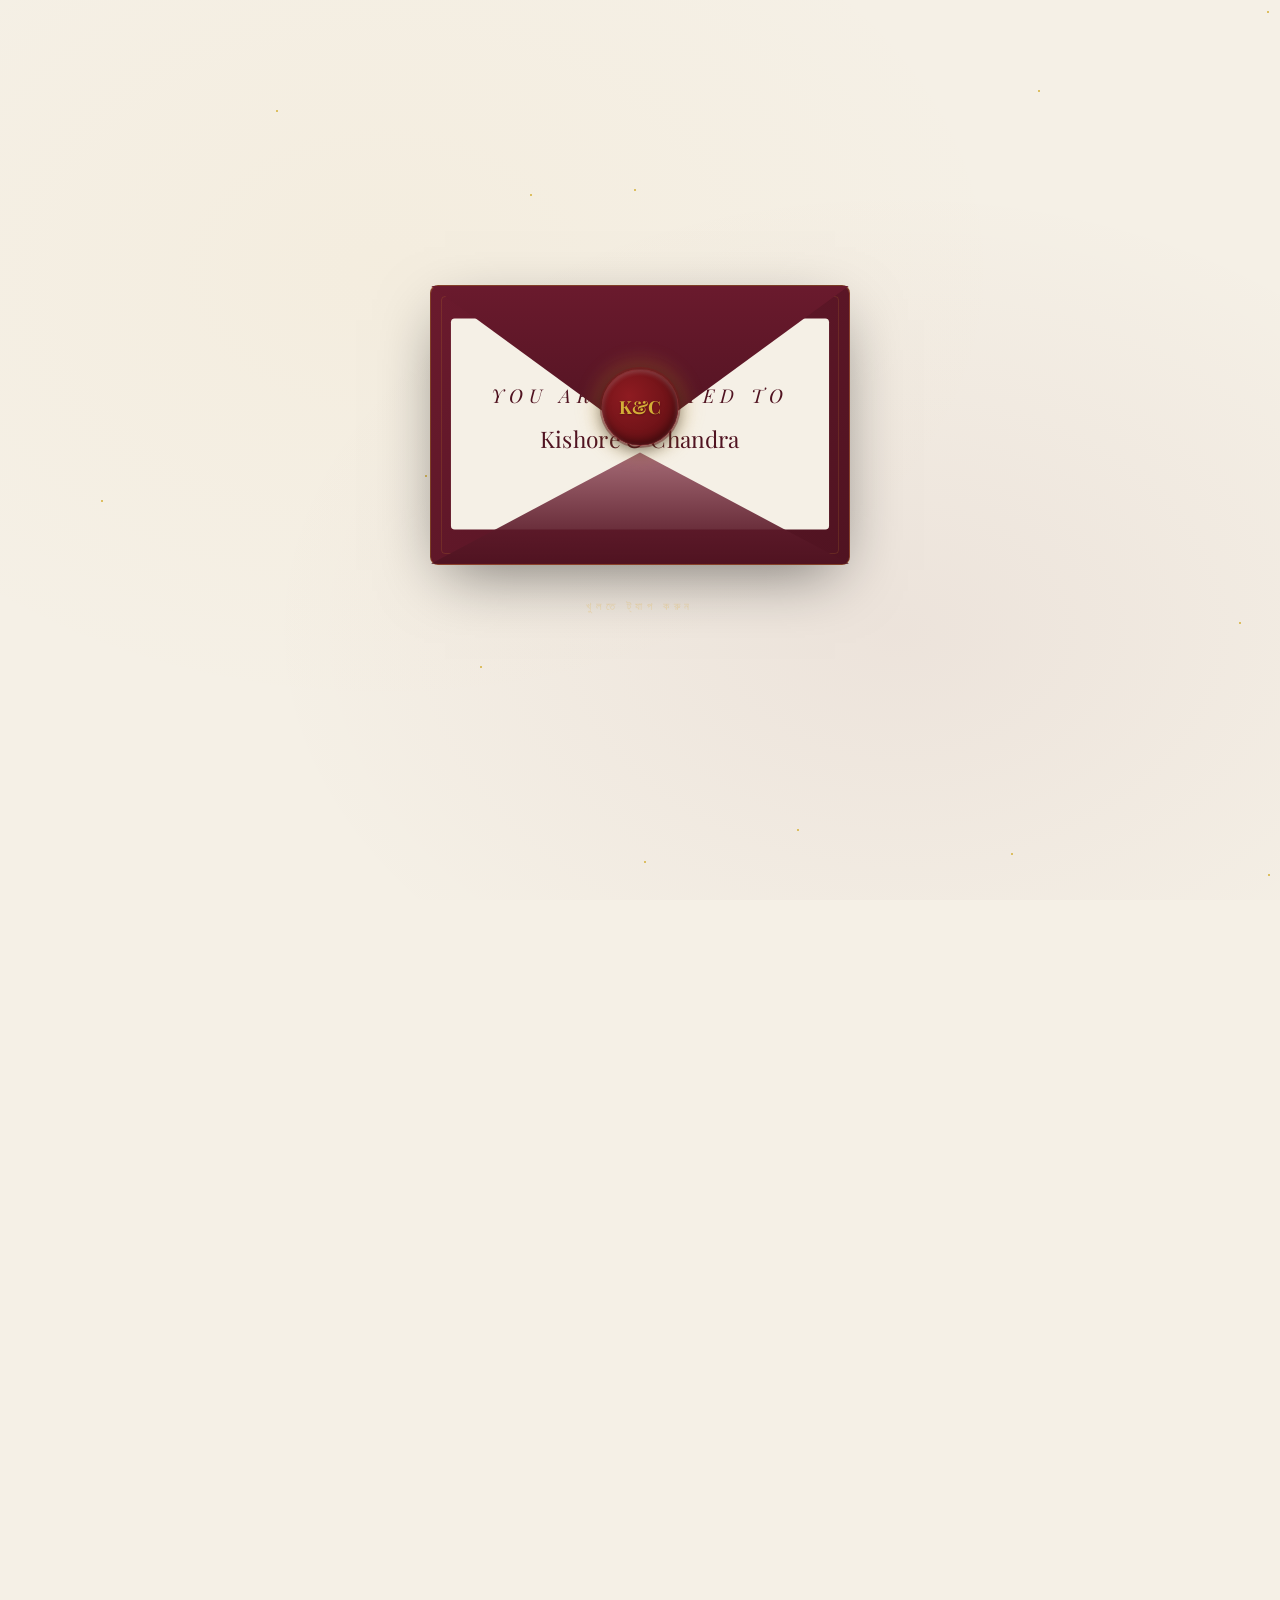
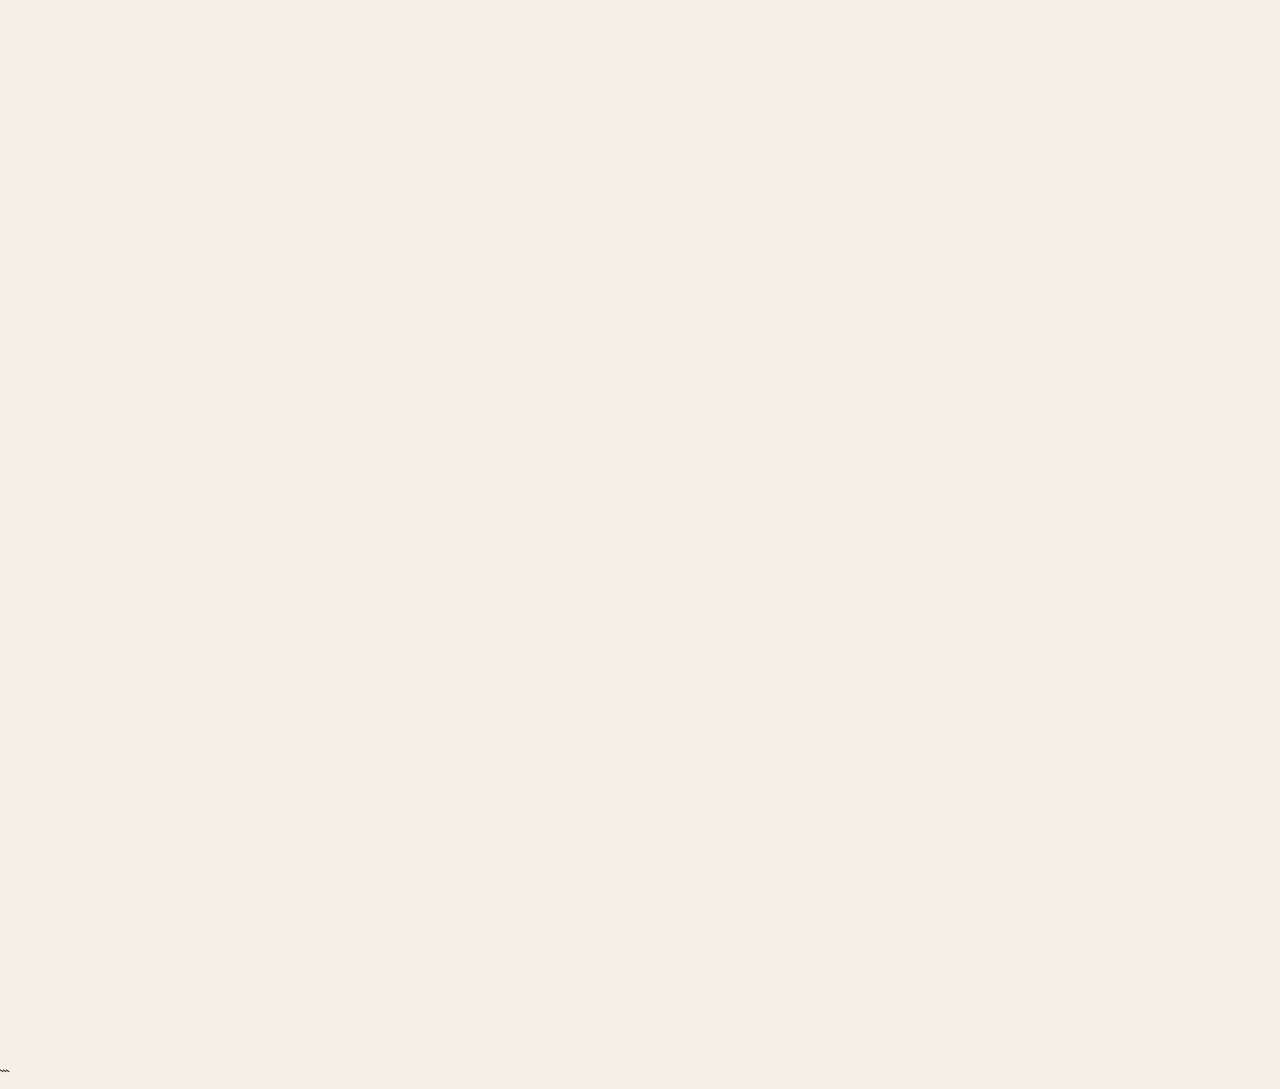
==== commit e8197285: "Fixed Events" ====
--- a/kishore_chandra/bengali/index.html
+++ b/kishore_chandra/bengali/index.html
@@ -201,44 +201,101 @@
         <h2 class="section-title reveal" data-i18n="eventsTitle">অনুষ্ঠানমালা</h2>
       </div>
       <div class="events-timeline">
-        <div class="event-item reveal">
+        <!-- Split View Mehndi -->
+        <div class="dual-event reveal" data-event-type="mehndi">
+          <div class="dual-event-side groom-side">
+            <div class="side-label">Groom's Side</div>
+            <p class="event-tagline" data-i18n="mehndiTag">Auspicious Beginnings</p>
+            <h3 class="event-name" data-i18n="mehndiName">Mehndi Ceremony</h3>
+            <div class="event-details">
+              <div class="event-detail">
+                <svg width="16" height="16" viewBox="0 0 24 24" fill="none" stroke="currentColor" stroke-width="1.5"><rect x="3" y="4" width="18" height="18" rx="2"/><path d="M16 2v4M8 2v4M3 10h18"/></svg>
+                <span data-i18n="mehndiDate">Tuesday, 21 April 2026</span>
+              </div>
+              <div class="event-detail">
+                <svg width="16" height="16" viewBox="0 0 24 24" fill="none" stroke="currentColor" stroke-width="1.5"><circle cx="12" cy="12" r="10"/><path d="M12 6v6l4 2"/></svg>
+                <span data-i18n="mehndiTime">9:00 AM</span>
+              </div>
+              <div class="event-detail">
+                <svg width="16" height="16" viewBox="0 0 24 24" fill="none" stroke="currentColor" stroke-width="1.5"><path d="M21 10c0 7-9 13-9 13s-9-6-9-13a9 9 0 0118 0z"/><circle cx="12" cy="10" r="3"/></svg>
+                <span data-i18n="mehndiVenueGroom">Home: 14/78 Trilokpuri, Delhi</span>
+              </div>
+            </div>
+          </div>
+          <div class="dual-event-center">
+            <img src="../assets/gallery_4.png" alt="Mehndi" class="dual-event-img">
+            <div class="dual-event-number">01</div>
+          </div>
+          <div class="dual-event-side bride-side">
+            <div class="side-label">Bride's Side</div>
+            <p class="event-tagline" data-i18n="mehndiTag">Auspicious Beginnings</p>
+            <h3 class="event-name" data-i18n="mehndiName">Mehndi Ceremony</h3>
+            <div class="event-details">
+              <div class="event-detail">
+                <svg width="16" height="16" viewBox="0 0 24 24" fill="none" stroke="currentColor" stroke-width="1.5"><rect x="3" y="4" width="18" height="18" rx="2"/><path d="M16 2v4M8 2v4M3 10h18"/></svg>
+                <span data-i18n="mehndiDate">Tuesday, 21 April 2026</span>
+              </div>
+              <div class="event-detail">
+                <svg width="16" height="16" viewBox="0 0 24 24" fill="none" stroke="currentColor" stroke-width="1.5"><circle cx="12" cy="12" r="10"/><path d="M12 6v6l4 2"/></svg>
+                <span data-i18n="mehndiTime">9:00 AM</span>
+              </div>
+              <div class="event-detail">
+                <svg width="16" height="16" viewBox="0 0 24 24" fill="none" stroke="currentColor" stroke-width="1.5"><path d="M21 10c0 7-9 13-9 13s-9-6-9-13a9 9 0 0118 0z"/><circle cx="12" cy="10" r="3"/></svg>
+                <span data-i18n="mehndiVenueBride">Haldar Niwas, Vaishali Nagar, Jaipur</span>
+              </div>
+            </div>
+          </div>
+        </div>
+
+        <!-- Split View Sangeet -->
+        <div class="dual-event reveal" data-event-type="sangeet">
+          <div class="dual-event-side groom-side">
+            <div class="side-label">Groom's Side</div>
+            <p class="event-tagline" data-i18n="sangeetTag">The Night of Stars</p>
+            <h3 class="event-name" data-i18n="sangeetName">Sangeet</h3>
+            <div class="event-details">
+              <div class="event-detail">
+                <svg width="16" height="16" viewBox="0 0 24 24" fill="none" stroke="currentColor" stroke-width="1.5"><rect x="3" y="4" width="18" height="18" rx="2"/><path d="M16 2v4M8 2v4M3 10h18"/></svg>
+                <span data-i18n="sangeetDate">Monday, 20 April 2026</span>
+              </div>
+              <div class="event-detail">
+                <svg width="16" height="16" viewBox="0 0 24 24" fill="none" stroke="currentColor" stroke-width="1.5"><circle cx="12" cy="12" r="10"/><path d="M12 6v6l4 2"/></svg>
+                <span data-i18n="sangeetTime">7:00 PM onwards</span>
+              </div>
+              <div class="event-detail">
+                <svg width="16" height="16" viewBox="0 0 24 24" fill="none" stroke="currentColor" stroke-width="1.5"><path d="M21 10c0 7-9 13-9 13s-9-6-9-13a9 9 0 0118 0z"/><circle cx="12" cy="10" r="3"/></svg>
+                <span data-i18n="sangeetVenueGroom">The Royal Ballroom, Park Hyatt, Delhi</span>
+              </div>
+            </div>
+          </div>
+          <div class="dual-event-center">
+            <img src="../assets/gallery_3.png" alt="Sangeet" class="dual-event-img">
+            <div class="dual-event-number">02</div>
+          </div>
+          <div class="dual-event-side bride-side">
+            <div class="side-label">Bride's Side</div>
+            <p class="event-tagline" data-i18n="sangeetTag">The Night of Stars</p>
+            <h3 class="event-name" data-i18n="sangeetName">Sangeet</h3>
+            <div class="event-details">
+              <div class="event-detail">
+                <svg width="16" height="16" viewBox="0 0 24 24" fill="none" stroke="currentColor" stroke-width="1.5"><rect x="3" y="4" width="18" height="18" rx="2"/><path d="M16 2v4M8 2v4M3 10h18"/></svg>
+                <span data-i18n="sangeetDate">Monday, 20 April 2026</span>
+              </div>
+              <div class="event-detail">
+                <svg width="16" height="16" viewBox="0 0 24 24" fill="none" stroke="currentColor" stroke-width="1.5"><circle cx="12" cy="12" r="10"/><path d="M12 6v6l4 2"/></svg>
+                <span data-i18n="sangeetTime">7:00 PM onwards</span>
+              </div>
+              <div class="event-detail">
+                <svg width="16" height="16" viewBox="0 0 24 24" fill="none" stroke="currentColor" stroke-width="1.5"><path d="M21 10c0 7-9 13-9 13s-9-6-9-13a9 9 0 0118 0z"/><circle cx="12" cy="10" r="3"/></svg>
+                <span data-i18n="sangeetVenueBride">Samode Palace, Jaipur</span>
+              </div>
+            </div>
+          </div>
+        </div>
+
+        <div class="event-item featured reveal" data-event-type="wedding">
           <div class="event-image-container">
-            <div class="event-number">01</div>
-            <img src="../assets/gallery_4.png" alt="Haldi Image" class="event-side-image">
-          </div>
-          <div class="event-content">
-            <p class="event-tagline" data-i18n="mehndiTag">ভালোবাসার শিল্প</p>
-            <h3 class="event-name" data-i18n="mehndiName">মেহেন্দি</h3>
-            <p class="event-desc" data-i18n="mehndiDesc">পরিবার ও ঘনিষ্ঠ বন্ধুদের সাথে মেহেন্দি, সঙ্গীত ও উৎসবের একটি আন্তরিক বিকেল।</p>
-            <div class="event-details">
-              <div class="event-detail">
-                <svg width="16" height="16" viewBox="0 0 24 24" fill="none" stroke="currentColor" stroke-width="1.5">
-                  <rect x="3" y="4" width="18" height="18" rx="2" />
-                  <path d="M16 2v4M8 2v4M3 10h18" />
-                </svg>
-                <span data-i18n="mehndiDate">২১ এপ্রিল, ২০২৬</span>
-              </div>
-              <div class="event-detail">
-                <svg width="16" height="16" viewBox="0 0 24 24" fill="none" stroke="currentColor" stroke-width="1.5">
-                  <circle cx="12" cy="12" r="10" />
-                  <path d="M12 6v6l4 2" />
-                </svg>
-                <span data-i18n="mehndiTime">বিকেল ৪:০০ টা থেকে</span>
-              </div>
-              <div class="event-detail">
-                <svg width="16" height="16" viewBox="0 0 24 24" fill="none" stroke="currentColor" stroke-width="1.5">
-                  <path d="M21 10c0 7-9 13-9 13s-9-6-9-13a9 9 0 0118 0z" />
-                  <circle cx="12" cy="10" r="3" />
-                </svg>
-                <span data-i18n="mehndiVenue">দাস পরিবার নিবাস, জয়পুর</span>
-              </div>
-            </div>
-          </div>
-        </div>
-
-        <div class="event-item featured reveal">
-          <div class="event-image-container">
-            <div class="event-number">02</div>
+            <div class="event-number">03</div>
             <img src="../assets/gallery_5.png" alt="Wedding Image" class="event-side-image">
           </div>
           <div class="event-content">
@@ -271,9 +328,9 @@
           </div>
         </div>
 
-        <div class="event-item reveal">
+        <div class="event-item reveal" data-event-type="reception">
           <div class="event-image-container">
-          <div class="event-number">03</div>
+          <div class="event-number">04</div>
           <img src="../assets/gallery_6.png" alt="Reception Image" class="event-side-image">
         </div>
         <div class="event-content">
@@ -342,34 +399,50 @@
       </div>
     </section>
 
-    <!-- ─── Venue ─── -->
+        <!-- ─── Venue Maps ─── -->
     <section id="venue" class="section venue-section">
-      <div class="section-header">
-        <p class="section-label reveal" data-i18n="venueLabel">যেখানে সব হবে</p>
-        <h2 class="section-title reveal" data-i18n="venueTitle">স্থান</h2>
-      </div>
-      <div class="venue-card reveal">
-        <div class="venue-visual">
-          <div class="venue-placeholder">
-            <div class="venue-qr">
-              <img id="venueQr"
-                src="https://api.qrserver.com/v1/create-qr-code/?size=180x180&data=https%3A%2F%2Fmaps.app.goo.gl%2FpQo2wiowwueSvJX69&format=svg"
-                alt="QR Code — Scan for directions" class="venue-qr-img" width="180" height="180" loading="lazy">
-              <p class="venue-qr-label" data-i18n="venueQrLabel">দিকনির্দেশের জন্য স্ক্যান করুন</p>
-            </div>
-          </div>
-        </div>
-        <div class="venue-info">
-          <h3 class="venue-name" data-i18n="venueName">সামোদ প্যালেস</h3>
-          <p class="venue-desc" data-i18n="venueDesc">আরাবল্লী পাহাড়ে অবস্থিত ৪৭৫ বছরের পুরনো রাজকীয় ঐতিহ্য প্রাসাদ — হাতে আঁকা দেয়াল, আয়নার কারুকাজ ও মুঘল বাগান।</p>
-          <a href="https://maps.app.goo.gl/pQo2wiowwueSvJX69" target="_blank" rel="noopener" class="venue-directions">
-            <svg width="16" height="16" viewBox="0 0 24 24" fill="none" stroke="currentColor" stroke-width="1.5">
-              <path d="M21 10c0 7-9 13-9 13s-9-6-9-13a9 9 0 0118 0z" />
-              <circle cx="12" cy="10" r="3" />
-            </svg>
-            <span data-i18n="venueDirections">দিকনির্দেশ</span>
-          </a>
-          <!-- <p class="venue-address" data-i18n="venueAddress">গ্রাম সামোদ, তহসিল চোমু, জয়পুর</p> -->
+      <div class="container">
+        <div class="section-header">
+          <p class="section-label reveal" data-i18n="venueLabel">Where it all happens</p>
+          <h2 class="section-title reveal" data-i18n="venueTitle">The Venues</h2>
+        </div>
+
+        <!-- Wedding Venue -->
+        <div class="venue-card-split reveal">
+          <div class="venue-map-embed">
+            <iframe src="https://www.google.com/maps/embed?pb=!1m18!1m12!1m3!1d3500.2785161474!2d77.1633!3d28.6!2m3!1f0!2f0!3f0!3m2!1i1024!2i768!4f13.1!3m3!1m2!1s0x390d024620000001%3A0xe5a36329e7c3c54!2sMarina%20Dreams%20Banquet!5e0!3m2!1sen!2sin!4v1622549214300!5m2!1sen!2sin" width="100%" height="100%" style="border:0;" allowfullscreen="" loading="lazy"></iframe>
+          </div>
+          <div class="venue-info-side">
+            <h3 class="venue-name" data-i18n="weddingName">Wedding Ceremony</h3>
+            <p class="venue-address" data-i18n="weddingVenue">MARINA DREAMS BANQUET, Wazirpur Industrial Area, Ashok Vihar, Delhi - 110052</p>
+            <div class="venue-qr-box">
+              <img src="https://api.qrserver.com/v1/create-qr-code/?size=150x150&data=https://www.google.com/maps/search/?api=1%26query=Marina+Dreams+Banquet+Wazirpur+Delhi" alt="Wedding QR" class="venue-qr-img">
+              <span data-i18n="venueQrLabel">Scan for GPS</span>
+            </div>
+            <a href="https://www.google.com/maps/search/?api=1&query=Marina+Dreams+Banquet+Wazirpur+Delhi" target="_blank" class="hero-cta" style="margin-top: 10px;">
+              <span data-i18n="venueDirections">Get Directions</span>
+              <svg width="14" height="14" viewBox="0 0 24 24" fill="none" stroke="currentColor" stroke-width="2"><path d="M5 12h14M12 5l7 7-7 7"/></svg>
+            </a>
+          </div>
+        </div>
+
+        <!-- Reception Venue -->
+        <div class="venue-card-split reveal">
+          <div class="venue-map-embed">
+            <iframe src="https://www.google.com/maps/embed?pb=!1m18!1m12!1m3!1d3502.8!2d77.29!3d28.6!2m3!1f0!2f0!3f0!3m2!1i1024!2i768!4f13.1!3m3!1m2!1s0x390cfb5a00000001%3A0x289748b6c4b9d038!2sS.K%20Eastend%20Banquet!5e0!3m2!1sen!2sin!4v1622549214300!5m2!1sen!2sin" width="100%" height="100%" style="border:0;" allowfullscreen="" loading="lazy"></iframe>
+          </div>
+          <div class="venue-info-side">
+            <h3 class="venue-name" data-i18n="receptionName">Reception</h3>
+            <p class="venue-address" data-i18n="receptionVenue">S.K EASTEND BANQUET, Mayur Vihar Extension, Delhi</p>
+            <div class="venue-qr-box">
+              <img src="https://api.qrserver.com/v1/create-qr-code/?size=150x150&data=https://www.google.com/maps/search/?api=1%26query=SK+Eastend+Banquet+Mayur+Vihar+Delhi" alt="Reception QR" class="venue-qr-img">
+              <span data-i18n="venueQrLabel">Scan for GPS</span>
+            </div>
+            <a href="https://www.google.com/maps/search/?api=1&query=SK+Eastend+Banquet+Mayur+Vihar+Delhi" target="_blank" class="hero-cta" style="margin-top: 10px;">
+              <span data-i18n="venueDirections">Get Directions</span>
+              <svg width="14" height="14" viewBox="0 0 24 24" fill="none" stroke="currentColor" stroke-width="2"><path d="M5 12h14M12 5l7 7-7 7"/></svg>
+            </a>
+          </div>
         </div>
       </div>
     </section>
@@ -398,24 +471,6 @@
 
   </main>
 
-  <!-- Music Button -->
-  <button id="musicToggle" class="wide-music-btn" aria-label="Toggle music" title="Music">
-    <svg class="music-icon music-on" width="20" height="20" viewBox="0 0 24 24" fill="none" stroke="currentColor"
-      stroke-width="2">
-      <path d="M9 18V5l12-2v13" />
-      <circle cx="6" cy="18" r="3" />
-      <circle cx="18" cy="16" r="3" />
-    </svg>
-    <svg class="music-icon music-off" width="20" height="20" viewBox="0 0 24 24" fill="none" stroke="currentColor"
-      stroke-width="2">
-      <path d="M9 18V5l12-2v13" />
-      <circle cx="6" cy="18" r="3" />
-      <circle cx="18" cy="16" r="3" />
-      <line x1="1" y1="1" x2="23" y2="23" stroke-width="2" />
-    </svg>
-    <span id="musicBtnLabel">PAUSE MUSIC</span>
-  </button>
-
   <audio id="bgMusic" loop preload="auto">
     <source src="../assets/music.mp3" type="audio/mpeg">
   </audio>
--- a/kishore_chandra/style.css
+++ b/kishore_chandra/style.css
@@ -638,12 +638,13 @@
   margin: 0 auto 32px;
   width: clamp(260px, 50vw, 420px);
   height: clamp(180px, 35vw, 280px);
-  perspective: 1200px;
-  transition: transform 0.5s var(--ease-bounce);
-}
-
-.envelope:hover { transform: scale(1.03); }
-.envelope:active { transform: scale(0.98); }
+  perspective: 1500px;
+  transition: transform 0.6s var(--ease-bounce);
+  transform-style: preserve-3d;
+}
+
+.envelope:hover { transform: translateY(-10px) rotateX(5deg); }
+.envelope:active { transform: scale(0.96); }
 
 .envelope-body {
   position: relative;
@@ -678,16 +679,13 @@
   flex-direction: column;
   align-items: center;
   justify-content: center;
-  padding: 24px;
-  box-shadow: 0 -4px 20px rgba(0, 0, 0, 0.15);
-  opacity: 0;
-  transform: translateY(0);
-  transition: opacity 0.6s 0.5s, transform 1.6s 0.5s var(--ease-out);
+  transform: translateY(0) scale(0.95);
+  transition: opacity 0.8s 0.6s, transform 1.2s 0.6s var(--ease-out);
 }
 
 .seal-screen.opened .envelope-letter {
   opacity: 1;
-  transform: translateY(-80px);
+  transform: translateY(-120px) scale(1);
 }
 
 .envelope-letter-label {
@@ -794,23 +792,45 @@
 
 .wax-seal-body {
   position: relative;
-  width: clamp(56px, 5vw, 72px);
-  height: clamp(56px, 5vw, 72px);
+  width: clamp(64px, 6vw, 84px);
+  height: clamp(64px, 6vw, 84px);
   border-radius: 50%;
-  background: radial-gradient(circle at 35% 35%, hsl(0, 70%, 40%), hsl(0, 65%, 28%));
+  background: radial-gradient(circle at 35% 35%, #8e1b21, #5a0d11);
   box-shadow:
-    0 4px 20px rgba(0, 0, 0, 0.4),
-    inset 0 2px 4px rgba(255, 255, 255, 0.15),
-    inset 0 -2px 4px rgba(0, 0, 0, 0.2);
+    0 4px 15px rgba(0, 0, 0, 0.5),
+    inset 0 2px 5px rgba(255, 255, 255, 0.2),
+    inset -2px -4px 10px rgba(0, 0, 0, 0.4),
+    0 0 0 2px rgba(142, 27, 33, 0.4);
   display: flex;
   align-items: center;
   justify-content: center;
-  animation: waxPulse 2s ease-in-out infinite;
-}
-
-@keyframes waxPulse {
-  0%, 100% { transform: scale(1); }
-  50% { transform: scale(1.05); }
+  border: 1px solid rgba(255, 255, 255, 0.1);
+  transition: all 0.4s var(--ease);
+}
+
+.wax-seal::after {
+  content: '';
+  position: absolute;
+  inset: -4px;
+  border-radius: 50%;
+  background: radial-gradient(circle, rgba(142, 27, 33, 0.2), transparent 70%);
+  z-index: -1;
+}
+
+.envelope:hover .wax-seal-body {
+  transform: scale(1.1) rotate(5deg);
+  box-shadow: 
+    0 8px 25px rgba(0, 0, 0, 0.6),
+    inset 0 2px 5px rgba(255, 255, 255, 0.3);
+}
+
+@keyframes sealBreak {
+  0% { transform: scale(1); opacity: 1; filter: blur(0); }
+  100% { transform: scale(1.5) rotate(15deg); opacity: 0; filter: blur(10px); }
+}
+
+.seal-screen.opened .wax-seal-body {
+  animation: sealBreak 0.8s forwards var(--ease-out);
 }
 
 .wax-seal-initials {
@@ -929,15 +949,16 @@
   border: none;
   text-align: left;
   font-family: var(--font-sans);
-  font-size: 12px;
+  font-size: 13px;
   font-weight: 400;
-  color: var(--text-secondary);
+  color: var(--ivory) !important;
+  opacity: 0.7;
   cursor: pointer;
   transition: all 0.2s;
 }
 
-.lang-option:hover { color: var(--text); background: rgba(255,255,255,0.04); }
-.lang-option.active { color: var(--accent); }
+.lang-option:hover { color: #fff !important; background: rgba(255,255,255,0.1); opacity: 1; }
+.lang-option.active { color: var(--accent) !important; opacity: 1; font-weight: 600; }
 
 /* ── Navigation ── */
 .nav {
@@ -1423,20 +1444,31 @@
 }
 
 /* ── Events ── */
-.events-section { background: var(--bg-alt); }
+.events-section { 
+  background: var(--bg-alt); 
+  display: flex;
+  flex-direction: column;
+  align-items: center;
+  width: 100%;
+}
 
 .events-timeline {
-  max-width: 800px;
+  max-width: 1100px;
+  width: 100%;
   margin: 0 auto;
   padding: 0 clamp(24px, 5vw, 60px);
   display: flex;
   flex-direction: column;
-  gap: 32px;
+  align-items: center;
+  gap: 48px;
 }
 
 .event-item {
   display: flex;
-  gap: clamp(24px, 4vw, 48px);
+  flex-direction: column;
+  align-items: center;
+  text-align: center;
+  gap: 24px;
   padding: clamp(28px, 4vw, 44px);
   background: hsla(20, 18%, 12%, 0.5);
   backdrop-filter: blur(8px);
@@ -1510,11 +1542,17 @@
   margin-bottom: 20px;
 }
 
-.event-details { display: flex; flex-direction: column; gap: 8px; }
+.event-details { 
+  display: flex; 
+  flex-direction: column; 
+  align-items: center;
+  gap: 12px; 
+}
 
 .event-detail {
   display: flex;
   align-items: center;
+  justify-content: center;
   gap: 10px;
   font-size: 13px;
   color: var(--text-muted);
@@ -1525,96 +1563,90 @@
 /* ── Venue ── */
 .venue-section { background: var(--bg); }
 
-.venue-card {
-  max-width: 1000px;
-  margin: 0 auto;
-  padding: 0 clamp(24px, 5vw, 60px);
+.venue-card-split {
   display: grid;
-  grid-template-columns: 1fr 1fr;
-  border: 1px solid hsla(40, 72%, 52%, 0.1);
-  border-radius: 16px;
+  grid-template-columns: 1.2fr 0.8fr;
+  background: var(--bg-card);
+  border-radius: 24px;
   overflow: hidden;
-  box-shadow: 0 4px 24px -4px hsla(40, 72%, 52%, 0.08);
-}
-
-.venue-visual { position: relative; min-height: 320px; }
-
-.venue-placeholder {
-  width: 100%;
-  height: 100%;
-  background:
-    radial-gradient(circle at 55% 45%, var(--accent-glow) 0%, transparent 50%),
-    linear-gradient(135deg, var(--bg-card) 0%, var(--bg) 100%);
+  margin-bottom: 40px;
+  box-shadow: 0 10px 30px rgba(0,0,0,0.2);
+  border: 1px solid rgba(197, 160, 89, 0.1);
+  transition: transform 0.4s var(--ease);
+}
+
+.venue-card-split:hover {
+  transform: translateY(-5px);
+  box-shadow: 0 20px 40px rgba(0,0,0,0.3);
+}
+
+.venue-map-embed {
+  min-height: 350px;
+  background: #222;
+}
+
+.venue-info-side {
+  padding: 40px;
   display: flex;
+  flex-direction: column;
+  justify-content: center;
   align-items: center;
-  justify-content: center;
-}
-
-.venue-qr {
   text-align: center;
-  padding: 24px;
-}
-
-.venue-qr-img {
-  display: block;
-  margin: 0 auto 16px;
-  border: 1px solid var(--border);
-  padding: 12px;
-  background: var(--bg-card);
-}
-
-.venue-qr-label {
-  font-family: var(--font-sans);
-  font-size: 10px;
-  font-weight: 400;
-  text-transform: uppercase;
-  letter-spacing: 0.25em;
-  color: var(--text-muted);
-}
-
-.venue-info { padding: clamp(28px, 4vw, 48px); background: var(--bg-card); }
+  gap: 20px;
+}
 
 .venue-name {
   font-family: var(--font-display);
-  font-size: clamp(24px, 3.5vw, 34px);
-  font-weight: 500;
-  margin-bottom: 16px;
-  letter-spacing: 0.02em;
-}
-
-.venue-desc {
+  font-size: 1.8rem;
+  color: var(--accent);
+  margin: 0;
+}
+
+.venue-address {
   font-size: 14px;
   color: var(--text-secondary);
-  line-height: 1.8;
-  margin-bottom: 24px;
-}
-
-.venue-directions {
-  display: inline-flex;
+  line-height: 1.6;
+}
+
+.venue-qr-box {
+  background: #fff;
+  padding: 12px;
+  border-radius: 12px;
+  display: flex;
+  flex-direction: column;
   align-items: center;
   gap: 8px;
-  font-family: var(--font-sans);
-  font-size: 12px;
-  font-weight: 500;
+}
+
+.venue-qr-box img {
+  width: 120px;
+  height: 120px;
+}
+
+.venue-qr-box span {
+  font-size: 10px;
+  color: #333;
   text-transform: uppercase;
-  letter-spacing: 0.15em;
-  color: var(--accent);
-  padding: 12px 28px;
-  border: 1px solid var(--border);
-  transition: all 0.3s var(--ease);
-  margin-bottom: 16px;
-}
-
-.venue-directions:hover {
-  background: hsla(40, 72%, 52%, 0.2);
-  border-color: var(--accent);
-}
-
-.venue-address {
-  font-size: 13px;
-  color: var(--text-muted);
-  font-style: italic;
-}
+  letter-spacing: 0.1em;
+  font-weight: 600;
+}
+
+@media (max-width: 768px) {
+  .venue-card-split {
+    grid-template-columns: 1fr;
+  }
+  .venue-map-embed {
+    height: 300px;
+    min-height: 300px;
+  }
+  .venue-info-side {
+    padding: 30px;
+  }
+}
+
+/* ── Gallery ── */
+.gallery-section { background: var(--bg-alt); }
+
 
 /* ── Gallery ── */
 .gallery-section { background: var(--bg-alt); }
@@ -1872,17 +1904,17 @@
 }
 .event-item {
   display: flex !important;
-  flex-direction: row;
+  flex-direction: column !important;
   align-items: center !important;
-  gap: 40px !important;
+  gap: 32px !important;
   background: transparent !important;
   border: none !important;
-  padding: 0 !important;
-  text-align: left !important;
+  padding: 40px 0 !important;
+  text-align: center !important;
   box-shadow: none !important;
 }
 .event-item.featured {
-  flex-direction: row-reverse;
+  flex-direction: column !important;
 }
 @media (max-width: 768px) {
   .event-item {
@@ -1891,13 +1923,15 @@
 }
 .event-image-container {
   position: relative;
-  flex: 0 0 45%;
-  min-height: 480px;
+  width: 100%;
+  max-width: 500px;
+  height: 350px;
 }
 .event-side-image {
   position: absolute !important;
   top: 0;
-  left: 0;
+  left: 50%;
+  transform: translateX(-50%);
   width: 100%;
   height: 100%;
   object-fit: cover;
@@ -1923,10 +1957,12 @@
   z-index: 2;
 }
 .event-content {
-  flex: 1;
-  padding: 40px 40px 40px 0 !important;
+  width: 100%;
+  max-width: 800px;
+  padding: 20px !important;
   display: flex;
   flex-direction: column;
+  align-items: center;
   justify-content: center;
 }
 @media (max-width: 768px) {
@@ -1981,6 +2017,110 @@
   color: var(--accent) !important;
 }
 
+/* ── Dual Event Split View ── */
+.dual-event {
+  display: grid;
+  grid-template-columns: 1fr 320px 1fr;
+  width: 100%;
+  gap: 40px;
+  margin-bottom: 80px;
+  align-items: center;
+  justify-content: center;
+  justify-items: center;
+  position: relative;
+}
+
+.dual-event-side {
+  display: flex;
+  flex-direction: column;
+  gap: 16px;
+  background: rgba(255, 255, 255, 0.03);
+  padding: 40px;
+  border-radius: 24px;
+  border: 1px solid rgba(197, 160, 89, 0.1);
+  transition: all 0.4s var(--ease);
+}
+
+.dual-event-side:hover {
+  background: rgba(255, 255, 255, 0.06);
+  border-color: rgba(197, 160, 89, 0.3);
+  transform: translateY(-5px);
+}
+
+.groom-side, .bride-side { text-align: center; align-items: center; }
+
+.side-label {
+  font-family: var(--font-sans);
+  font-size: 10px;
+  font-weight: 600;
+  text-transform: uppercase;
+  letter-spacing: 0.2em;
+  color: var(--accent);
+  margin-bottom: 8px;
+  opacity: 0.8;
+}
+
+.dual-event-center {
+  position: relative;
+  width: 100%;
+  aspect-ratio: 3 / 4;
+  border-radius: 160px;
+  overflow: hidden;
+  border: 2px solid var(--accent);
+  box-shadow: 0 20px 40px rgba(0,0,0,0.3);
+}
+
+.dual-event-img {
+  width: 100%;
+  height: 100%;
+  object-fit: cover;
+  transition: transform 0.8s var(--ease);
+}
+
+.dual-event-center:hover .dual-event-img {
+  transform: scale(1.1);
+}
+
+.dual-event-number {
+  position: absolute;
+  bottom: 30px;
+  left: 50%;
+  transform: translateX(-50%);
+  background: var(--accent);
+  color: var(--maroon);
+  width: 50px;
+  height: 50px;
+  border-radius: 50%;
+  display: flex;
+  align-items: center;
+  justify-content: center;
+  font-family: var(--font-display);
+  font-size: 1.2rem;
+  font-weight: 700;
+  box-shadow: 0 4px 15px rgba(0,0,0,0.3);
+}
+
+@media (max-width: 1024px) {
+  .dual-event {
+    grid-template-columns: 1fr;
+    gap: 30px;
+  }
+  
+  .dual-event-center {
+    order: -1;
+    max-width: 300px;
+    margin: 0 auto;
+  }
+  
+  .dual-event-side {
+    text-align: center;
+    align-items: center;
+    padding: 30px;
+  }
+  
+  .groom-side, .bride-side { text-align: center; align-items: center; }
+}
+
 /* Hero BG Overrides */
 .hero {
   background: url('assets/hero_bg.png') center/cover no-repeat !important;
@@ -2066,47 +2206,7 @@
   stroke: var(--accent-light) !important;
 }
 
-/* Wide Bottom Music Button */
-.wide-music-btn {
-  position: fixed;
-  bottom: 30px;
-  left: 50%;
-  transform: translateX(-50%);
-  z-index: 1000;
-  background: var(--maroon) !important;
-  color: #fff !important;
-  border: 1px solid var(--accent-light) !important;
-  border-radius: 40px !important;
-  padding: 12px 32px !important;
-  display: flex !important;
-  align-items: center !important;
-  gap: 12px !important;
-  box-shadow: 0 4px 15px rgba(0,0,0,0.5) !important;
-  cursor: pointer;
-  font-family: var(--font-body);
-  letter-spacing: 0.1em;
-  font-size: 14px;
-  text-shadow: 0 1px 2px rgba(0,0,0,0.5) !important;
-  transition: all 0.3s ease;
-}
-.wide-music-btn svg {
-  stroke: var(--accent-light) !important;
-}
-.wide-music-btn:hover {
-  background: var(--bg-card) !important;
-  color: var(--maroon) !important;
-  border-color: var(--maroon) !important;
-}
-.wide-music-btn:hover svg {
-  stroke: var(--maroon) !important;
-}
-.wide-music-btn span {
-  white-space: nowrap;
-}
-.wide-music-btn.muted .music-on { display: none; }
-.wide-music-btn.muted .music-off { display: block; }
-.wide-music-btn:not(.muted) .music-on { display: block; }
-.wide-music-btn:not(.muted) .music-off { display: none; }
+
 
 /* Rose Petal Shower Animation */
 .petal-container {
@@ -2162,3 +2262,7 @@
   font-weight: 500;
   opacity: 1;
 }
+
+.side-filtered-out {
+  display: none !important;
+}
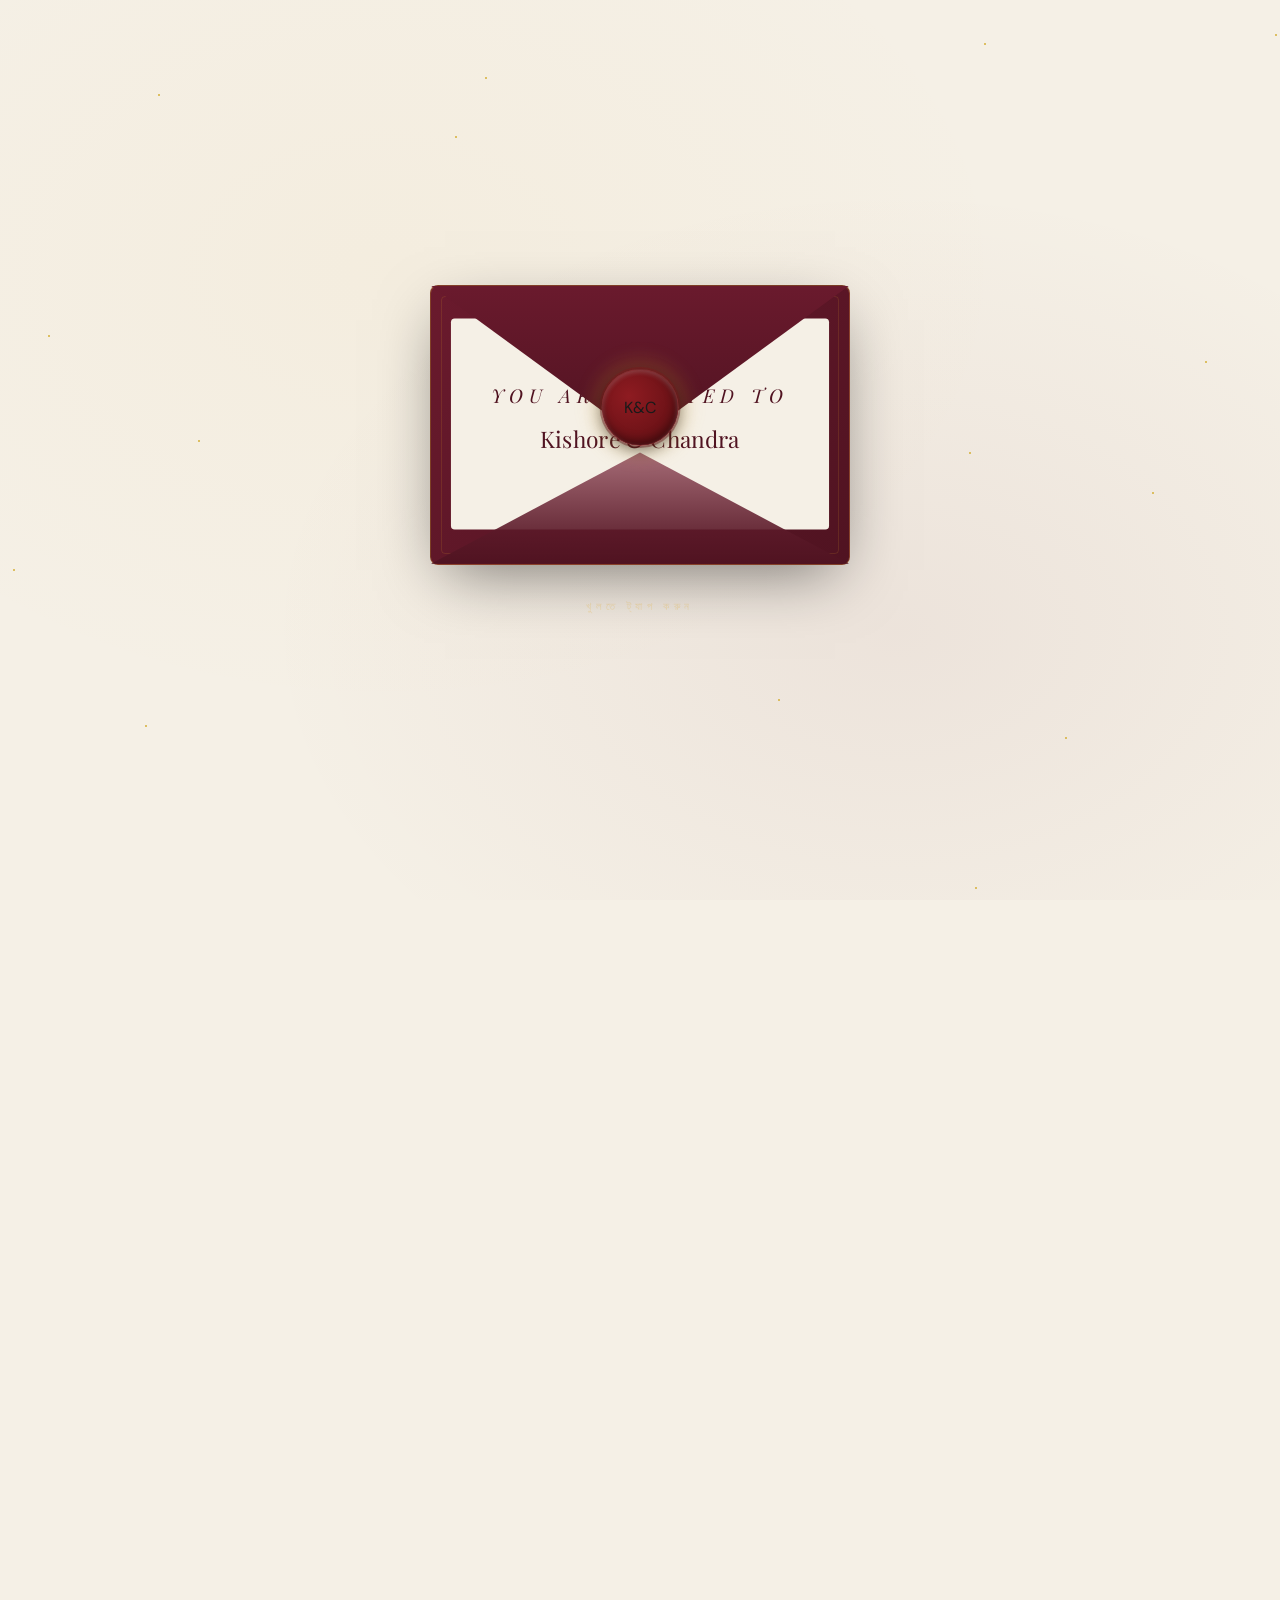
==== commit 53e53c18: "fixes 2.0" ====
--- a/kishore_chandra/bengali/index.html
+++ b/kishore_chandra/bengali/index.html
@@ -1,16 +1,24 @@
 <!DOCTYPE html>
-<html lang="bn" data-lang="bn" data-theme="modern" data-lang="en">
+<html lang="bn" data-lang="bn" data-theme="modern">
 
 <head>
   <meta charset="UTF-8">
   <meta name="viewport" content="width=device-width, initial-scale=1.0">
-  <title>Kishore & Chandra — Wedding Invitation</title>
+  <title>Kishore & Chandra — A Celebration of Love</title>
   <meta name="description"
-    content="You are cordially invited to celebrate the wedding of Kishore & Chandra — December 15, 2026">
+    content="You are cordially invited to celebrate the wedding of Kishore & Chandra — April 21, 2026. Join us for a journey of three days.">
+  
+  <!-- Open Graph / WhatsApp / Facebook -->
+  <meta property="og:type" content="website">
+  <meta property="og:url" content="https://kishoreandchandra.wedding/bengali/">
+  <meta property="og:title" content="Kishore ❤️ Chandra — Wedding Invitation">
+  <meta property="og:description" content="We invite you to witness our sacred union on April 21, 2026. Tap to open the invitation.">
+  <meta property="og:image" content="../assets/og_thumb.png">
+
   <link rel="preconnect" href="https://fonts.googleapis.com">
   <link rel="preconnect" href="https://fonts.gstatic.com" crossorigin>
   <link
-    href="https://fonts.googleapis.com/css2?family=Playfair+Display:ital,wght@0,400;0,500;0,600;0,700;0,800;1,400;1,500;1,600&family=Montserrat:wght@300;400;500;600;700&family=DM+Sans:ital,wght@0,300;0,400;0,500;0,600;0,700;1,300;1,400&family=Noto+Serif+Bengali:wght@400;500;600;700&family=Noto+Serif+Devanagari:wght@400;500;600;700&display=swap"
+    href="https://fonts.googleapis.com/css2?family=Playfair+Display:ital,wght@0,400;0,500;0,600;0,700;0,800;1,400;1,500;1,600&family=Montserrat:wght@300;400;500;600;700&family=DM+Sans:ital,wght@0,300;0,400;0,500;0,600;0,700;1,300;1,400&family=Great+Vibes&family=Noto+Serif+Bengali:wght@400;500;600;700&family=Noto+Serif+Devanagari:wght@400;500;600;700&display=swap"
     rel="stylesheet">
   <link rel="stylesheet" href="../style.css">
 </head>
@@ -90,8 +98,10 @@
 
     <!-- ─── Hero ─── -->
     <section id="hero" class="hero">
+      <div class="hero-bg"></div>
       <div class="hero-pattern"></div>
       <div class="hero-overlay"></div>
+      <div class="hero-particles" id="heroParticles"></div>
       <div class="hero-corners">
         <div class="corner corner-tl"></div>
         <div class="corner corner-tr"></div>
@@ -99,8 +109,11 @@
         <div class="corner corner-br"></div>
       </div>
       <div class="hero-content">
-        <p class="hero-pretext anim-fade" data-i18n="heroInvite">আপনাকে সাদর আমন্ত্রণ জানানো হচ্ছে</p>
-        <div class="hero-names anim-fade anim-d1">
+        <svg class="hero-flourish" viewBox="0 0 100 20">
+          <path d="M0,10 Q25,0 50,10 T100,10" fill="none" stroke="currentColor" stroke-width="1"/>
+        </svg>
+        <p class="hero-pretext anim-fade" data-i18n="heroInvite">আপনি সাদর আমন্ত্রিত</p>
+        <div class="hero-names">
           <h1 class="hero-name" data-i18n="groomName">কিশোর</h1>
           <div class="hero-amp-block">
             <span class="hero-amp-line"></span>
@@ -111,7 +124,7 @@
         </div>
         <div class="hero-details anim-fade anim-d2">
           <span class="hero-date">21 · 04 · 2026</span>
-          <span class="hero-location">Delhi</span>
+          <span class="hero-location" data-i18n="heroLocation">Delhi</span>
         </div>
         <a href="#countdown" class="hero-cta anim-fade anim-d3">
           <span data-i18n="heroExplore">দেখুন</span>
@@ -169,9 +182,9 @@
               style="width: 100%; height: 100%; object-fit: cover;">
             <div class="couple-photo-frame"></div>
           </div>
-          <h3 class="couple-name" data-i18n="groomFull">কিশোর দাস</h3>
-          <p class="couple-parent" data-i18n="groomParents">শ্রী রাজেশ ও শ্রীমতী সুনীতা দাসের পুত্র</p>
-          <p class="couple-bio" data-i18n="groomBio">সোনার হৃদয়ের একজন স্বপ্নদ্রষ্টা, যিনি বিশ্বাস করেন প্রতিটি প্রেমের গল্প একটি মহান উদযাপনের যোগ্য।</p>
+          <h3 class="couple-name">Kishore Das</h3>
+          <p class="couple-parent" data-i18n="groomParents">শ্রী সোমনাথ দাস ও শ্রীমতী অনিমা দাসের পুত্র</p>
+          <p class="couple-bio" data-i18n="groomBio">একজন মানুষ যিনি মুহূর্তের মধ্যে কবিতা এবং প্রতিটি পরিকল্পনার মধ্যে সৌন্দর্য খুঁজে পান। তিনি বিশ্বাস করেন যে কোনও কাজ করার যোগ্য হলে তা নিষ্ঠা ও শিল্পের সাথে করা উচিত।</p>
         </div>
         <div class="couple-divider reveal">
           <div class="couple-divider-line"></div>
@@ -187,9 +200,81 @@
               style="width: 100%; height: 100%; object-fit: cover;">
             <div class="couple-photo-frame"></div>
           </div>
-          <h3 class="couple-name" data-i18n="brideFull">চন্দ্রা হালদার</h3>
-          <p class="couple-parent" data-i18n="brideParents">শ্রী বিক্রম ও শ্রীমতী অঞ্জলি হালদারের কন্যা</p>
-          <p class="couple-bio" data-i18n="brideBio">হৃদয়ে একজন শিল্পী, যিনি পৃথিবীকে ভালোবাসা, হাসি আর অসীম সৌন্দর্যে রাঙিয়ে তোলেন।</p>
+          <h3 class="couple-name">Chandra Haldar</h3>
+          <p class="couple-parent" data-i18n="brideParents">শ্রী রতন হালদার ও শ্রীমতী দীপালী হালদারের কন্যা</p>
+          <p class="couple-bio" data-i18n="brideBio">এমন একজন নারী যিনি গভীরভাবে ভালোবাসেন এবং প্রাণখুলে বাঁচেন। তিনি জীবনের প্রতিটি পছন্দ নিয়ে সময় নেন এবং সেই পছন্দগুলো নিখুঁত হয়।</p>
+        </div>
+      </div>
+    </section>
+
+    <!-- ─── Our Story ─── -->
+    <section id="story" class="section story-section">
+      <div class="section-header">
+        <p class="section-label reveal" data-i18n="storyLabel">যেভাবে সব শুরু হয়েছিল</p>
+        <h2 class="section-title reveal" data-i18n="storyTitle">আমাদের গল্প</h2>
+      </div>
+      <div class="container reveal">
+        <div class="story-content">
+          <div class="story-text-block">
+            <p class="story-para" data-i18n="storyP1"></p>
+            <p class="story-para" data-i18n="storyP2"></p>
+            <p class="story-para" data-i18n="storyP3"></p>
+            <p class="story-para" data-i18n="storyP4"></p>
+          </div>
+        </div>
+      </div>
+    </section>
+
+    <!-- ─── Families ─── -->
+    <section id="families" class="section families-section">
+      <div class="section-header">
+        <p class="section-label reveal" data-i18n="familiesLabel">The roots of our love</p>
+        <h2 class="section-title reveal" data-i18n="familiesTitle">The Families</h2>
+      </div>
+      <div class="families-grid">
+        <div class="family-card reveal">
+          <h3 class="family-name">The Das Family</h3>
+          <p class="family-desc" data-i18n="dasFamilyDesc"></p>
+        </div>
+        <div class="family-card reveal anim-d1">
+          <h3 class="family-name">The Haldar Family</h3>
+          <p class="family-desc" data-i18n="haldarFamilyDesc"></p>
+        </div>
+      </div>
+    </section>
+
+    <!-- ─── Our Story ─── -->
+    <section id="story" class="section story-section">
+      <div class="section-header">
+        <p class="section-label reveal" data-i18n="storyLabel">যেভাবে সব শুরু হয়েছিল</p>
+        <h2 class="section-title reveal" data-i18n="storyTitle">আমাদের গল্প</h2>
+      </div>
+      <div class="container reveal">
+        <div class="story-content">
+          <div class="story-text-block">
+            <p class="story-para" data-i18n="storyP1"></p>
+            <p class="story-para" data-i18n="storyP2"></p>
+            <p class="story-para" data-i18n="storyP3"></p>
+            <p class="story-para" data-i18n="storyP4"></p>
+          </div>
+        </div>
+      </div>
+    </section>
+
+    <!-- ─── Families ─── -->
+    <section id="families" class="section families-section">
+      <div class="section-header">
+        <p class="section-label reveal" data-i18n="familiesLabel">The roots of our love</p>
+        <h2 class="section-title reveal" data-i18n="familiesTitle">The Families</h2>
+      </div>
+      <div class="families-grid">
+        <div class="family-card reveal">
+          <h3 class="family-name">The Das Family</h3>
+          <p class="family-desc" data-i18n="dasFamilyDesc"></p>
+        </div>
+        <div class="family-card reveal anim-d1">
+          <h3 class="family-name">The Haldar Family</h3>
+          <p class="family-desc" data-i18n="haldarFamilyDesc"></p>
         </div>
       </div>
     </section>
@@ -197,62 +282,39 @@
     <!-- ─── Events ─── -->
     <section id="events" class="section events-section">
       <div class="section-header">
-        <p class="section-label reveal" data-i18n="eventsLabel">তিন দিনের উৎসব</p>
-        <h2 class="section-title reveal" data-i18n="eventsTitle">অনুষ্ঠানমালা</h2>
+        <p class="section-label reveal" data-i18n="eventsLabel">Celebrations</p>
+        <h2 class="section-title reveal" data-i18n="eventsTitle">The Festivities</h2>
       </div>
       <div class="events-timeline">
-        <!-- Split View Mehndi -->
-        <div class="dual-event reveal" data-event-type="mehndi">
+        <!-- Split View Sangeet/Mehndi -->
+        <div class="dual-event reveal" data-event-type="pre-wedding">
           <div class="dual-event-side groom-side">
             <div class="side-label">Groom's Side</div>
-            <p class="event-tagline" data-i18n="mehndiTag">Auspicious Beginnings</p>
-            <h3 class="event-name" data-i18n="mehndiName">Mehndi Ceremony</h3>
+            <p class="event-tagline" data-i18n="sangeetTag"></p>
+            <h3 class="event-name" data-i18n="sangeetName">Mehndi & Sangeet</h3>
             <div class="event-details">
               <div class="event-detail">
                 <svg width="16" height="16" viewBox="0 0 24 24" fill="none" stroke="currentColor" stroke-width="1.5"><rect x="3" y="4" width="18" height="18" rx="2"/><path d="M16 2v4M8 2v4M3 10h18"/></svg>
-                <span data-i18n="mehndiDate">Tuesday, 21 April 2026</span>
+                <span data-i18n="sangeetDate">Monday, 20 April 2026</span>
               </div>
               <div class="event-detail">
                 <svg width="16" height="16" viewBox="0 0 24 24" fill="none" stroke="currentColor" stroke-width="1.5"><circle cx="12" cy="12" r="10"/><path d="M12 6v6l4 2"/></svg>
-                <span data-i18n="mehndiTime">9:00 AM</span>
+                <span data-i18n="sangeetTime">7:00 PM onwards</span>
               </div>
               <div class="event-detail">
                 <svg width="16" height="16" viewBox="0 0 24 24" fill="none" stroke="currentColor" stroke-width="1.5"><path d="M21 10c0 7-9 13-9 13s-9-6-9-13a9 9 0 0118 0z"/><circle cx="12" cy="10" r="3"/></svg>
-                <span data-i18n="mehndiVenueGroom">Home: 14/78 Trilokpuri, Delhi</span>
+                <span data-i18n="sangeetVenueGroom">দ্যা রয়্যাল বলরুম, দিল্লি</span>
               </div>
             </div>
           </div>
           <div class="dual-event-center">
-            <img src="../assets/gallery_4.png" alt="Mehndi" class="dual-event-img">
+            <img src="../assets/gallery_3.png" alt="Sangeet" class="dual-event-img">
             <div class="dual-event-number">01</div>
           </div>
           <div class="dual-event-side bride-side">
             <div class="side-label">Bride's Side</div>
-            <p class="event-tagline" data-i18n="mehndiTag">Auspicious Beginnings</p>
-            <h3 class="event-name" data-i18n="mehndiName">Mehndi Ceremony</h3>
-            <div class="event-details">
-              <div class="event-detail">
-                <svg width="16" height="16" viewBox="0 0 24 24" fill="none" stroke="currentColor" stroke-width="1.5"><rect x="3" y="4" width="18" height="18" rx="2"/><path d="M16 2v4M8 2v4M3 10h18"/></svg>
-                <span data-i18n="mehndiDate">Tuesday, 21 April 2026</span>
-              </div>
-              <div class="event-detail">
-                <svg width="16" height="16" viewBox="0 0 24 24" fill="none" stroke="currentColor" stroke-width="1.5"><circle cx="12" cy="12" r="10"/><path d="M12 6v6l4 2"/></svg>
-                <span data-i18n="mehndiTime">9:00 AM</span>
-              </div>
-              <div class="event-detail">
-                <svg width="16" height="16" viewBox="0 0 24 24" fill="none" stroke="currentColor" stroke-width="1.5"><path d="M21 10c0 7-9 13-9 13s-9-6-9-13a9 9 0 0118 0z"/><circle cx="12" cy="10" r="3"/></svg>
-                <span data-i18n="mehndiVenueBride">Haldar Niwas, Vaishali Nagar, Jaipur</span>
-              </div>
-            </div>
-          </div>
-        </div>
-
-        <!-- Split View Sangeet -->
-        <div class="dual-event reveal" data-event-type="sangeet">
-          <div class="dual-event-side groom-side">
-            <div class="side-label">Groom's Side</div>
-            <p class="event-tagline" data-i18n="sangeetTag">The Night of Stars</p>
-            <h3 class="event-name" data-i18n="sangeetName">Sangeet</h3>
+            <p class="event-tagline" data-i18n="sangeetTag"></p>
+            <h3 class="event-name" data-i18n="sangeetName">Mehndi & Sangeet</h3>
             <div class="event-details">
               <div class="event-detail">
                 <svg width="16" height="16" viewBox="0 0 24 24" fill="none" stroke="currentColor" stroke-width="1.5"><rect x="3" y="4" width="18" height="18" rx="2"/><path d="M16 2v4M8 2v4M3 10h18"/></svg>
@@ -264,30 +326,33 @@
               </div>
               <div class="event-detail">
                 <svg width="16" height="16" viewBox="0 0 24 24" fill="none" stroke="currentColor" stroke-width="1.5"><path d="M21 10c0 7-9 13-9 13s-9-6-9-13a9 9 0 0118 0z"/><circle cx="12" cy="10" r="3"/></svg>
-                <span data-i18n="sangeetVenueGroom">The Royal Ballroom, Park Hyatt, Delhi</span>
-              </div>
-            </div>
-          </div>
-          <div class="dual-event-center">
-            <img src="../assets/gallery_3.png" alt="Sangeet" class="dual-event-img">
-            <div class="dual-event-number">02</div>
-          </div>
-          <div class="dual-event-side bride-side">
-            <div class="side-label">Bride's Side</div>
-            <p class="event-tagline" data-i18n="sangeetTag">The Night of Stars</p>
-            <h3 class="event-name" data-i18n="sangeetName">Sangeet</h3>
+                <span data-i18n="sangeetVenueBride">সামোদ প্যালেস, জয়পুর</span>
+              </div>
+            </div>
+          </div>
+        </div>
+
+        <!-- Baraat Departure -->
+        <div class="event-item reveal" data-event-type="baraat">
+          <div class="event-image-container">
+            <div class="event-number">02</div>
+            <img src="../assets/hero_bg.png" alt="Baraat" class="event-side-image">
+          </div>
+          <div class="event-content">
+            <p class="event-tagline" data-i18n="baraatTag">The Grand Procession</p>
+            <h3 class="event-name" data-i18n="baraatName">Baraat Departure</h3>
             <div class="event-details">
               <div class="event-detail">
                 <svg width="16" height="16" viewBox="0 0 24 24" fill="none" stroke="currentColor" stroke-width="1.5"><rect x="3" y="4" width="18" height="18" rx="2"/><path d="M16 2v4M8 2v4M3 10h18"/></svg>
-                <span data-i18n="sangeetDate">Monday, 20 April 2026</span>
+                <span data-i18n="baraatDate">Tuesday, 21 April 2026</span>
               </div>
               <div class="event-detail">
                 <svg width="16" height="16" viewBox="0 0 24 24" fill="none" stroke="currentColor" stroke-width="1.5"><circle cx="12" cy="12" r="10"/><path d="M12 6v6l4 2"/></svg>
-                <span data-i18n="sangeetTime">7:00 PM onwards</span>
+                <span data-i18n="baraatTime">4:00 PM</span>
               </div>
               <div class="event-detail">
                 <svg width="16" height="16" viewBox="0 0 24 24" fill="none" stroke="currentColor" stroke-width="1.5"><path d="M21 10c0 7-9 13-9 13s-9-6-9-13a9 9 0 0118 0z"/><circle cx="12" cy="10" r="3"/></svg>
-                <span data-i18n="sangeetVenueBride">Samode Palace, Jaipur</span>
+                <span data-i18n="baraatVenue">14/78 Trilokpuri, Delhi</span>
               </div>
             </div>
           </div>
@@ -296,33 +361,24 @@
         <div class="event-item featured reveal" data-event-type="wedding">
           <div class="event-image-container">
             <div class="event-number">03</div>
-            <img src="../assets/gallery_5.png" alt="Wedding Image" class="event-side-image">
+            <img src="../assets/wedding.png" alt="Wedding Image" class="event-side-image">
           </div>
           <div class="event-content">
             <p class="event-tagline" data-i18n="weddingTag">পবিত্র মিলন</p>
             <h3 class="event-name" data-i18n="weddingName">বিবাহ</h3>
-            <p class="event-desc" data-i18n="weddingDesc">দুই আত্মার পবিত্র মিলন, ঐতিহ্যবাহী বৈদিক রীতিতে রাজকীয় জাঁকজমকে।</p>
+            <p class="event-desc" data-i18n="weddingDesc"></p>
             <div class="event-details">
               <div class="event-detail">
-                <svg width="16" height="16" viewBox="0 0 24 24" fill="none" stroke="currentColor" stroke-width="1.5">
-                  <rect x="3" y="4" width="18" height="18" rx="2" />
-                  <path d="M16 2v4M8 2v4M3 10h18" />
-                </svg>
-                <span data-i18n="weddingDate">২১ এপ্রিল, ۲۰২৬</span>
-              </div>
-              <div class="event-detail">
-                <svg width="16" height="16" viewBox="0 0 24 24" fill="none" stroke="currentColor" stroke-width="1.5">
-                  <circle cx="12" cy="12" r="10" />
-                  <path d="M12 6v6l4 2" />
-                </svg>
-                <span data-i18n="weddingTime">সকাল ১০:০০ টা — বরযাত্রী সকাল ৯:০০ টা</span>
-              </div>
-              <div class="event-detail">
-                <svg width="16" height="16" viewBox="0 0 24 24" fill="none" stroke="currentColor" stroke-width="1.5">
-                  <path d="M21 10c0 7-9 13-9 13s-9-6-9-13a9 9 0 0118 0z" />
-                  <circle cx="12" cy="10" r="3" />
-                </svg>
-                <span data-i18n="weddingVenue">সামোদ প্যালেস, জয়পুর</span>
+                <svg width="16" height="16" viewBox="0 0 24 24" fill="none" stroke="currentColor" stroke-width="1.5"><rect x="3" y="4" width="18" height="18" rx="2"/><path d="M16 2v4M8 2v4M3 10h18"/></svg>
+                <span data-i18n="weddingDate">Tuesday, 21 April 2026</span>
+              </div>
+              <div class="event-detail">
+                <svg width="16" height="16" viewBox="0 0 24 24" fill="none" stroke="currentColor" stroke-width="1.5"><circle cx="12" cy="12" r="10"/><path d="M12 6v6l4 2"/></svg>
+                <span data-i18n="weddingTime">8:00 PM</span>
+              </div>
+              <div class="event-detail">
+                <svg width="16" height="16" viewBox="0 0 24 24" fill="none" stroke="currentColor" stroke-width="1.5"><path d="M21 10c0 7-9 13-9 13s-9-6-9-13a9 9 0 0118 0z"/><circle cx="12" cy="10" r="3"/></svg>
+                <span data-i18n="weddingVenue">মেরিন ড্রীমস ব্যাংকোয়েট, দিল্লি</span>
               </div>
             </div>
           </div>
@@ -330,76 +386,67 @@
 
         <div class="event-item reveal" data-event-type="reception">
           <div class="event-image-container">
-          <div class="event-number">04</div>
-          <img src="../assets/gallery_6.png" alt="Reception Image" class="event-side-image">
-        </div>
-        <div class="event-content">
-          <p class="event-tagline" data-i18n="receptionTag">এক আনন্দময় উদযাপন</p>
-          <h3 class="event-name" data-i18n="receptionName">রিসেপশন (প্রীতিভোজ)</h3>
-          <p class="event-desc" data-i18n="receptionDesc">শ্রী সোমনাথ দাস ও শ্রীমতি অনিমা দাস আপনাকে বিবাহ রিসেপশনে সাদর আমন্ত্রণ জানাচ্ছেন। বিনীত: দাস পরিবার।</p>
-          <div class="event-details">
-            <div class="event-detail">
-              <svg width="16" height="16" viewBox="0 0 24 24" fill="none" stroke="currentColor" stroke-width="1.5">
-                <rect x="3" y="4" width="18" height="18" rx="2" />
-                <path d="M16 2v4M8 2v4M3 10h18" />
-              </svg>
-              <span data-i18n="receptionDate">২৩ এপ্রিল, ২০২৬</span>
-            </div>
-            <div class="event-detail">
-              <svg width="16" height="16" viewBox="0 0 24 24" fill="none" stroke="currentColor" stroke-width="1.5">
-                <circle cx="12" cy="12" r="10" />
-                <path d="M12 6v6l4 2" />
-              </svg>
-              <span data-i18n="receptionTime">সন্ধ্যা ৭:০০ টা থেকে</span>
-            </div>
-            <div class="event-detail">
-              <svg width="16" height="16" viewBox="0 0 24 24" fill="none" stroke="currentColor" stroke-width="1.5">
-                <path d="M21 10c0 7-9 13-9 13s-9-6-9-13a9 9 0 0118 0z" />
-                <circle cx="12" cy="10" r="3" />
-              </svg>
-              <span data-i18n="receptionVenue">এস.কে ইস্টএন্ড ব্যাংকোয়েট, ময়ূর বিহার এক্সটেনশন, দিল্লি</span>
-            </div>
-          </div>
-        </div>
-      </div>
+            <div class="event-number">04</div>
+            <img src="../assets/reception.png" alt="Reception Image" class="event-side-image">
+          </div>
+          <div class="event-content">
+            <p class="event-tagline" data-i18n="receptionTag">এক আনন্দময় উদযাপন</p>
+            <h3 class="event-name" data-i18n="receptionName">রিসেপশন</h3>
+            <p class="event-desc" data-i18n="receptionDesc"></p>
+            <div class="event-details">
+              <div class="event-detail">
+                <svg width="16" height="16" viewBox="0 0 24 24" fill="none" stroke="currentColor" stroke-width="1.5"><rect x="3" y="4" width="18" height="18" rx="2"/><path d="M16 2v4M8 2v4M3 10h18"/></svg>
+                <span data-i18n="receptionDate">April 23, 2026</span>
+              </div>
+              <div class="event-detail">
+                <svg width="16" height="16" viewBox="0 0 24 24" fill="none" stroke="currentColor" stroke-width="1.5"><circle cx="12" cy="12" r="10"/><path d="M12 6v6l4 2"/></svg>
+                <span data-i18n="receptionTime">7:00 PM onwards</span>
+              </div>
+              <div class="event-detail">
+                <svg width="16" height="16" viewBox="0 0 24 24" fill="none" stroke="currentColor" stroke-width="1.5"><path d="M21 10c0 7-9 13-9 13s-9-6-9-13a9 9 0 0118 0z"/><circle cx="12" cy="10" r="3"/></svg>
+                <span data-i18n="receptionVenue">SK Eastend Banquet, Delhi</span>
+              </div>
+            </div>
+          </div>
+        </div>
       </div>
     </section>
 
     <!-- ─── Gallery ─── -->
     <section id="gallery" class="section gallery-section">
       <div class="section-header">
-        <p class="section-label reveal" data-i18n="galleryLabel">ধরে রাখা মুহূর্ত</p>
-        <h2 class="section-title reveal" data-i18n="galleryTitle">গ্যালারি</h2>
+        <p class="section-label reveal" data-i18n="galleryLabel">Captured moments</p>
+        <h2 class="section-title reveal" data-i18n="galleryTitle">Gallery</h2>
       </div>
       <div class="gallery-grid">
-        <div class="gallery-item gallery-tall reveal">
-          <img src="../assets/gallery_1.png" alt="Pre-Wedding" style="width: 100%; height: 100%; object-fit: cover;">
+        <div class="gallery-item reveal">
+          <img src="../assets/gallery_1.png" alt="Pre-Wedding">
           <div class="gallery-hover"><span data-i18n="galImg1">প্রি-ওয়েডিং</span></div>
         </div>
         <div class="gallery-item reveal">
-          <img src="../assets/gallery_2.png" alt="Mehendi" style="width: 100%; height: 100%; object-fit: cover;">
+          <img src="../assets/gallery_2.png" alt="Mehendi">
           <div class="gallery-hover"><span data-i18n="galImg2">মেহেন্দি</span></div>
         </div>
         <div class="gallery-item reveal">
-          <img src="../assets/gallery_3.png" alt="Sangeet Night" style="width: 100%; height: 100%; object-fit: cover;">
+          <img src="../assets/gallery_3.png" alt="Sangeet Night">
           <div class="gallery-hover"><span data-i18n="galImg3">সঙ্গীতের রাত</span></div>
         </div>
-        <div class="gallery-item gallery-wide reveal">
-          <img src="../assets/gallery_4.png" alt="Haldi Ceremony" style="width: 100%; height: 100%; object-fit: cover;">
+        <div class="gallery-item reveal">
+          <img src="../assets/gallery_4.png" alt="Haldi Ceremony">
           <div class="gallery-hover"><span data-i18n="galImg4">হলুদ অনুষ্ঠান</span></div>
         </div>
         <div class="gallery-item reveal">
-          <img src="../assets/gallery_5.png" alt="The Vows" style="width: 100%; height: 100%; object-fit: cover;">
+          <img src="../assets/gallery_5.png" alt="The Vows">
           <div class="gallery-hover"><span data-i18n="galImg5">পবিত্র প্রতিশ্রুতি</span></div>
         </div>
         <div class="gallery-item reveal">
-          <img src="../assets/gallery_6.png" alt="Together Forever" style="width: 100%; height: 100%; object-fit: cover;">
+          <img src="../assets/gallery_6.png" alt="Together Forever">
           <div class="gallery-hover"><span data-i18n="galImg6">চিরসাথী</span></div>
         </div>
       </div>
     </section>
 
-        <!-- ─── Venue Maps ─── -->
+    <!-- ─── Venue ─── -->
     <section id="venue" class="section venue-section">
       <div class="container">
         <div class="section-header">
@@ -410,18 +457,27 @@
         <!-- Wedding Venue -->
         <div class="venue-card-split reveal">
           <div class="venue-map-embed">
-            <iframe src="https://www.google.com/maps/embed?pb=!1m18!1m12!1m3!1d3500.2785161474!2d77.1633!3d28.6!2m3!1f0!2f0!3f0!3m2!1i1024!2i768!4f13.1!3m3!1m2!1s0x390d024620000001%3A0xe5a36329e7c3c54!2sMarina%20Dreams%20Banquet!5e0!3m2!1sen!2sin!4v1622549214300!5m2!1sen!2sin" width="100%" height="100%" style="border:0;" allowfullscreen="" loading="lazy"></iframe>
+            <iframe
+              src="https://www.google.com/maps/embed?pb=!1m18!1m12!1m3!1d3499.519160501568!2d77.1689658115034!3d28.70402697552405!2m3!1f0!2f0!3f0!3m2!1i1024!2i768!4f13.1!3m3!1m2!1s0x390d031b39a4919b%3A0xde31ba368fdfc8d!2sMarina%20Dreams%20Banquets%20(Wazirpur)!5e0!3m2!1sen!2sin!4v1775509627582!5m2!1sen!2sin"
+              width="400" height="300" style="border:0;" allowfullscreen="" loading="lazy"
+              referrerpolicy="no-referrer-when-downgrade"></iframe>
           </div>
           <div class="venue-info-side">
-            <h3 class="venue-name" data-i18n="weddingName">Wedding Ceremony</h3>
-            <p class="venue-address" data-i18n="weddingVenue">MARINA DREAMS BANQUET, Wazirpur Industrial Area, Ashok Vihar, Delhi - 110052</p>
+            <h3 class="venue-name" data-i18n="weddingName">বিবাহ</h3>
+            <p class="venue-address" data-i18n="weddingVenue">মেরিন ড্রীমস ব্যাংকোয়েট, দিল্লি
+            </p>
             <div class="venue-qr-box">
-              <img src="https://api.qrserver.com/v1/create-qr-code/?size=150x150&data=https://www.google.com/maps/search/?api=1%26query=Marina+Dreams+Banquet+Wazirpur+Delhi" alt="Wedding QR" class="venue-qr-img">
-              <span data-i18n="venueQrLabel">Scan for GPS</span>
-            </div>
-            <a href="https://www.google.com/maps/search/?api=1&query=Marina+Dreams+Banquet+Wazirpur+Delhi" target="_blank" class="hero-cta" style="margin-top: 10px;">
-              <span data-i18n="venueDirections">Get Directions</span>
-              <svg width="14" height="14" viewBox="0 0 24 24" fill="none" stroke="currentColor" stroke-width="2"><path d="M5 12h14M12 5l7 7-7 7"/></svg>
+              <img
+                src="https://api.qrserver.com/v1/create-qr-code/?size=150x150&data=https://maps.app.goo.gl/MnraGB11oqKULwYW9"
+                alt="Wedding QR" class="venue-qr-img">
+              <span data-i18n="venueQrLabel">দিকনির্দেশের জন্য স্ক্যান করুন</span>
+            </div>
+            <a href="https://maps.app.goo.gl/MnraGB11oqKULwYW9" target="_blank" class="hero-cta"
+              style="margin-top: 10px;">
+              <span data-i18n="venueDirections">দিকনির্দেশ</span>
+              <svg width="14" height="14" viewBox="0 0 24 24" fill="none" stroke="currentColor" stroke-width="2">
+                <path d="M5 12h14M12 5l7 7-7 7" />
+              </svg>
             </a>
           </div>
         </div>
@@ -429,18 +485,26 @@
         <!-- Reception Venue -->
         <div class="venue-card-split reveal">
           <div class="venue-map-embed">
-            <iframe src="https://www.google.com/maps/embed?pb=!1m18!1m12!1m3!1d3502.8!2d77.29!3d28.6!2m3!1f0!2f0!3f0!3m2!1i1024!2i768!4f13.1!3m3!1m2!1s0x390cfb5a00000001%3A0x289748b6c4b9d038!2sS.K%20Eastend%20Banquet!5e0!3m2!1sen!2sin!4v1622549214300!5m2!1sen!2sin" width="100%" height="100%" style="border:0;" allowfullscreen="" loading="lazy"></iframe>
+            <iframe
+              src="https://www.google.com/maps/embed?pb=!1m18!1m12!1m3!1d3503.224946020742!2d77.29419041149986!3d28.593027775584915!2m3!1f0!2f0!3f0!3m2!1i1024!2i768!4f13.1!3m3!1m2!1s0x390ce485bdb8f3ff%3A0x228ea5a82791ded8!2sSK%20Eastend%20Banquet!5e0!3m2!1sen!2sin!4v1775509861269!5m2!1sen!2sin"
+              width="400" height="300" style="border:0;" allowfullscreen="" loading="lazy"
+              referrerpolicy="no-referrer-when-downgrade"></iframe>
           </div>
           <div class="venue-info-side">
-            <h3 class="venue-name" data-i18n="receptionName">Reception</h3>
-            <p class="venue-address" data-i18n="receptionVenue">S.K EASTEND BANQUET, Mayur Vihar Extension, Delhi</p>
+            <h3 class="venue-name" data-i18n="receptionName">রিসেপশন</h3>
+            <p class="venue-address" data-i18n="receptionVenue">এস.কে ইস্টএন্ড ব্যাংকোয়েট, দিল্লি</p>
             <div class="venue-qr-box">
-              <img src="https://api.qrserver.com/v1/create-qr-code/?size=150x150&data=https://www.google.com/maps/search/?api=1%26query=SK+Eastend+Banquet+Mayur+Vihar+Delhi" alt="Reception QR" class="venue-qr-img">
-              <span data-i18n="venueQrLabel">Scan for GPS</span>
-            </div>
-            <a href="https://www.google.com/maps/search/?api=1&query=SK+Eastend+Banquet+Mayur+Vihar+Delhi" target="_blank" class="hero-cta" style="margin-top: 10px;">
-              <span data-i18n="venueDirections">Get Directions</span>
-              <svg width="14" height="14" viewBox="0 0 24 24" fill="none" stroke="currentColor" stroke-width="2"><path d="M5 12h14M12 5l7 7-7 7"/></svg>
+              <img
+                src="https://api.qrserver.com/v1/create-qr-code/?size=150x150&data=https://maps.app.goo.gl/FfFd8roeF6spjRA59"
+                alt="Reception QR" class="venue-qr-img">
+              <span data-i18n="venueQrLabel">দিকনির্দেশের জন্য স্ক্যান করুন</span>
+            </div>
+            <a href="https://maps.app.goo.gl/FfFd8roeF6spjRA59" target="_blank" class="hero-cta"
+              style="margin-top: 10px;">
+              <span data-i18n="venueDirections">দিকনির্দেশ</span>
+              <svg width="14" height="14" viewBox="0 0 24 24" fill="none" stroke="currentColor" stroke-width="2">
+                <path d="M5 12h14M12 5l7 7-7 7" />
+              </svg>
             </a>
           </div>
         </div>
@@ -464,12 +528,24 @@
         </div>
         <p class="footer-names">Kishore & Chandra</p>
         <p class="footer-date">21 · 04 · 2026</p>
-        <p class="footer-contact" style="font-size: 14px; margin-top: 10px; letter-spacing: 2px;">Mob: 9968583707</p>
-        <p class="footer-note" data-i18n="footerNote">জয়পুর থেকে ভালোবাসায় তৈরি</p>
+        <div class="footer-contact" style="font-size: 14px; margin-top: 10px; letter-spacing: 2px; color: var(--accent);">
+          <p>9968583707</p>
+          <p>9560148655</p>
+          <p>9650378760</p>
+        </div>
+        <p class="footer-note" data-i18n="footerNote">Made with ❤️</p>
       </div>
     </footer>
 
   </main>
+
+  <div id="lightbox" class="lightbox">
+    <div class="lightbox-close">&times;</div>
+    <div class="lightbox-content">
+      <img src="" alt="Full size image" class="lightbox-image">
+      <div class="lightbox-caption"></div>
+    </div>
+  </div>
 
   <audio id="bgMusic" loop preload="auto">
     <source src="../assets/music.mp3" type="audio/mpeg">
@@ -478,5 +554,4 @@
   <script src="../main.js"></script>
 </body>
 
-</html>
-```+</html>
--- a/kishore_chandra/style.css
+++ b/kishore_chandra/style.css
@@ -40,6 +40,7 @@
   --font-body: 'DM Sans', 'Helvetica Neue', sans-serif;
   --font-sans: 'DM Sans', 'Helvetica Neue', sans-serif;
   --font-elegant: 'Playfair Display', 'Georgia', serif;
+  --font-script: 'Great Vibes', cursive;
 
   --ease: cubic-bezier(0.25, 0.46, 0.45, 0.94);
   --ease-out: cubic-bezier(0.19, 1, 0.22, 1);
@@ -172,16 +173,17 @@
 [data-theme="colorful"] .hero-location { color: var(--text-muted); }
 
 [data-theme="colorful"] .hero-cta {
-  background: linear-gradient(135deg, var(--accent), var(--coral));
-  border: none;
+  background: var(--accent);
+  border: 1px solid var(--accent);
   color: #fff;
-  box-shadow: 0 4px 16px rgba(124, 58, 237, 0.25);
+  box-shadow: 0 4px 16px rgba(124, 58, 237, 0.2);
 }
 
 [data-theme="colorful"] .hero-cta:hover {
-  background: linear-gradient(135deg, var(--accent-dark), var(--coral-deep));
+  background: var(--coral-deep);
+  border-color: var(--coral-deep);
   transform: translateY(-2px);
-  box-shadow: 0 8px 28px rgba(124, 58, 237, 0.35);
+  box-shadow: 0 8px 24px rgba(219, 39, 119, 0.3);
 }
 
 /* Colorful: Rainbow corner accents */
@@ -435,6 +437,19 @@
   border-left: 1px solid rgba(124, 58, 237, 0.06);
 }
 
+[data-theme="colorful"] .venue-directions {
+  background: var(--accent);
+  color: #fff;
+  border: 1px solid var(--accent);
+  box-shadow: 0 4px 12px rgba(124, 58, 237, 0.15);
+}
+
+[data-theme="colorful"] .venue-directions:hover {
+  background: var(--coral-deep);
+  color: #fff;
+  border-color: var(--coral-deep);
+}
+
 [data-theme="colorful"] .venue-name {
   background: linear-gradient(135deg, var(--accent), var(--coral-deep));
   -webkit-background-clip: text;
@@ -445,13 +460,6 @@
 [data-theme="colorful"] .venue-desc { color: var(--text-secondary); }
 [data-theme="colorful"] .venue-address { color: var(--text-muted); }
 
-[data-theme="colorful"] .venue-directions {
-  border: 2px solid transparent;
-  background-image: linear-gradient(white, white), linear-gradient(135deg, var(--accent), var(--coral));
-  background-origin: padding-box, border-box;
-  background-clip: padding-box, border-box;
-  color: var(--accent);
-}
 
 [data-theme="colorful"] .venue-directions:hover {
   background-image: linear-gradient(135deg, var(--accent), var(--coral)), linear-gradient(135deg, var(--accent), var(--coral));
@@ -498,28 +506,40 @@
 [data-theme="colorful"] .footer-note { color: var(--text-muted); }
 
 /* ── Colorful: Controls ── */
-[data-theme="colorful"] .ctrl-btn {
-  background: rgba(255, 255, 255, 0.88);
-  border-color: rgba(124, 58, 237, 0.12);
-  color: var(--text-secondary);
-  backdrop-filter: blur(8px);
-}
-
-[data-theme="colorful"] .ctrl-btn:hover {
-  border-color: var(--accent);
-  color: var(--accent);
-  box-shadow: 0 0 12px rgba(124, 58, 237, 0.12);
-}
-
-[data-theme="colorful"] .lang-dropdown {
-  background: rgba(255, 255, 255, 0.97);
-  border-color: rgba(124, 58, 237, 0.1);
-  box-shadow: 0 8px 24px rgba(124, 58, 237, 0.08);
-}
-
-[data-theme="colorful"] .lang-option { color: var(--text-secondary); }
-[data-theme="colorful"] .lang-option:hover { color: var(--accent); background: rgba(124, 58, 237, 0.04); }
 [data-theme="colorful"] .lang-option.active { color: var(--accent); }
+
+/* ── Circular Ctrl Buttons ── */
+.ctrl-btn {
+  border-radius: 50% !important;
+  width: 44px !important;
+  height: 44px !important;
+  padding: 0 !important;
+  display: flex !important;
+  align-items: center !important;
+  justify-content: center !important;
+  background: var(--ivory-warm) !important;
+  color: var(--maroon) !important;
+  border: 1px solid var(--accent) !important;
+  box-shadow: 0 4px 12px rgba(0,0,0,0.1) !important;
+  transition: all 0.3s var(--ease) !important;
+}
+
+.ctrl-btn:hover {
+  background: var(--accent) !important;
+  color: var(--ivory) !important;
+  transform: scale(1.1);
+}
+
+.lang-dropdown {
+  border-radius: 12px !important;
+  overflow: hidden;
+  box-shadow: 0 8px 32px rgba(0,0,0,0.15) !important;
+}
+
+.lang-option {
+  padding: 12px 20px !important;
+  font-weight: 500 !important;
+}
 
 /* ── Colorful: Scroll line ── */
 [data-theme="colorful"] .scroll-line {
@@ -825,20 +845,23 @@
 }
 
 @keyframes sealBreak {
-  0% { transform: scale(1); opacity: 1; filter: blur(0); }
-  100% { transform: scale(1.5) rotate(15deg); opacity: 0; filter: blur(10px); }
+  0% { transform: scale(1); opacity: 1; filter: drop-shadow(0 4px 12px rgba(0,0,0,0.2)); }
+  30% { transform: scale(1.15); filter: drop-shadow(0 8px 24px rgba(0,0,0,0.3)); }
+  100% { transform: scale(0.95); opacity: 0; filter: blur(10px); pointer-events: none; }
 }
 
 .seal-screen.opened .wax-seal-body {
   animation: sealBreak 0.8s forwards var(--ease-out);
 }
 
-.wax-seal-initials {
-  font-family: var(--font-display);
-  font-size: clamp(14px, 2vw, 18px);
-  font-weight: 700;
-  color: var(--accent-light);
-  text-shadow: 0 1px 2px rgba(0, 0, 0, 0.3);
+.hero-name {
+  font-family: var(--font-script);
+  font-size: clamp(60px, 16vw, 110px);
+  font-weight: 400;
+  color: #fafafa;
+  line-height: 1;
+  text-shadow: 0 4px 20px rgba(0, 0, 0, 0.2);
+  margin: 10px 0;
 }
 
 .seal-hint {
@@ -1082,12 +1105,48 @@
 
 .hero {
   position: relative;
-  min-height: 100vh;
-  min-height: 100dvh;
+  height: 100vh;
   display: flex;
   align-items: center;
   justify-content: center;
   overflow: hidden;
+  background: #000;
+}
+
+.hero-bg {
+  position: absolute;
+  inset: 0;
+  background: url('assets/hero_bg.png') center/cover no-repeat;
+  animation: kenBurns 20s infinite alternate ease-in-out;
+  z-index: 0;
+}
+
+@keyframes kenBurns {
+  0% { transform: scale(1) translate(0, 0); }
+  100% { transform: scale(1.15) translate(-2%, -1%); }
+}
+
+.hero-particles {
+  position: absolute;
+  inset: 0;
+  z-index: 1;
+  pointer-events: none;
+  overflow: hidden;
+}
+
+.particle {
+  position: absolute;
+  background: radial-gradient(circle, hsla(40, 72%, 52%, 0.6) 0%, transparent 70%);
+  border-radius: 50%;
+  pointer-events: none;
+  animation: fall linear infinite;
+}
+
+@keyframes fall {
+  0% { transform: translateY(-10vh) rotate(0deg); opacity: 0; }
+  10% { opacity: 1; }
+  90% { opacity: 1; }
+  100% { transform: translateY(110vh) rotate(360deg); opacity: 0; }
 }
 
 .hero-pattern {
@@ -1161,10 +1220,48 @@
 .hero-name {
   font-family: var(--font-display);
   font-size: clamp(56px, 12vw, 130px);
-  font-weight: 400;
+  font-weight: 500;
   line-height: 1.05;
-  letter-spacing: 0.03em;
-  color: var(--accent-dark);
+  letter-spacing: 1px;
+  color: #ffffff;
+  text-shadow: 2px 2px 30px rgba(0, 0, 0, 0.6);
+  display: block;
+}
+
+.hero-flourish {
+  width: 120px;
+  height: 24px;
+  margin: 0 auto 20px;
+  color: var(--accent);
+  opacity: 0.8;
+  animation: drawLine 2s ease-out forwards;
+  stroke-dasharray: 200;
+  stroke-dashoffset: 200;
+}
+
+@keyframes drawLine {
+  to { stroke-dashoffset: 0; }
+}
+
+.hero-name:first-of-type {
+  animation: slideInLeft 1.2s var(--ease-out) forwards;
+  opacity: 0;
+}
+
+.hero-name:last-of-type {
+  animation: slideInRight 1.2s var(--ease-out) forwards;
+  animation-delay: 0.3s;
+  opacity: 0;
+}
+
+@keyframes slideInLeft {
+  from { transform: translateX(-60px); opacity: 0; }
+  to { transform: translateX(0); opacity: 1; }
+}
+
+@keyframes slideInRight {
+  from { transform: translateX(60px); opacity: 0; }
+  to { transform: translateX(0); opacity: 1; }
 }
 
 .hero-amp-block {
@@ -1172,21 +1269,28 @@
   align-items: center;
   justify-content: center;
   gap: 20px;
-  margin: 8px 0;
+  margin: 12px 0;
+  animation: fadeIn 1.5s ease-out forwards;
+  animation-delay: 0.8s;
+  opacity: 0;
+}
+
+@keyframes fadeIn {
+  from { opacity: 0; transform: translateY(10px); }
+  to { opacity: 1; transform: translateY(0); }
 }
 
 .hero-amp-line {
   width: clamp(40px, 8vw, 80px);
   height: 1px;
-  background: linear-gradient(90deg, transparent, var(--accent), transparent);
-  opacity: 0.35;
+  background: linear-gradient(90deg, transparent, rgba(255, 255, 255, 0.4), transparent);
 }
 
 .hero-amp {
   font-family: var(--font-elegant);
   font-size: clamp(32px, 5vw, 48px);
   font-style: italic;
-  color: var(--accent);
+  color: #ffffff;
 }
 
 .hero-details {
@@ -1217,25 +1321,50 @@
 .hero-cta {
   display: inline-flex;
   align-items: center;
-  gap: 8px;
+  gap: 12px;
   font-family: var(--font-sans);
-  font-size: 10px;
-  font-weight: 400;
+  font-size: 11px;
+  font-weight: 600;
   text-transform: uppercase;
-  letter-spacing: 0.3em;
-  color: var(--accent-light);
-  padding: 12px 28px;
-  border: 1px solid hsla(40, 72%, 52%, 0.3);
+  letter-spacing: 0.35em;
+  color: var(--accent);
+  padding: 18px 44px;
+  background: var(--maroon);
+  border: 1px solid var(--accent);
   border-radius: 9999px;
-  transition: all 0.4s var(--ease);
-  background: hsla(340, 55%, 20%, 0.2);
-  backdrop-filter: blur(8px);
+  transition: all 0.5s var(--ease);
+  box-shadow: 0 10px 20px rgba(80, 19, 33, 0.2);
+  text-decoration: none;
+  position: relative;
+  overflow: hidden;
+}
+
+.hero-cta::before {
+  content: '';
+  position: absolute;
+  top: 0;
+  left: -100%;
+  width: 100%;
+  height: 100%;
+  background: linear-gradient(
+    90deg,
+    transparent,
+    rgba(197, 160, 89, 0.2),
+    transparent
+  );
+  transition: 0.5s;
+}
+
+.hero-cta:hover::before {
+  left: 100%;
 }
 
 .hero-cta:hover {
-  background: hsla(40, 72%, 52%, 0.3);
-  border-color: var(--accent);
-  transform: translateY(-2px);
+  transform: translateY(-4px) scale(1.02);
+  box-shadow: 0 15px 30px rgba(80, 19, 33, 0.4);
+  background: var(--maroon-light);
+  border-color: var(--accent-light);
+  color: var(--ivory);
 }
 
 .hero-cta svg { transition: transform 0.3s var(--ease); }
@@ -1399,11 +1528,12 @@
 .couple-card:hover .couple-photo-frame { opacity: 0.3; }
 
 .couple-name {
-  font-family: var(--font-display);
-  font-size: clamp(22px, 3vw, 28px);
-  font-weight: 500;
-  margin-bottom: 8px;
-  letter-spacing: 0.03em;
+  font-family: var(--font-script);
+  font-size: clamp(38px, 6vw, 54px);
+  color: var(--maroon);
+  margin-bottom: 12px;
+  letter-spacing: 1px;
+  text-shadow: 0 2px 4px rgba(0,0,0,0.05);
 }
 
 .couple-parent {
@@ -1443,13 +1573,92 @@
   opacity: 0.4;
 }
 
-/* ── Events ── */
 .events-section { 
   background: var(--bg-alt); 
   display: flex;
   flex-direction: column;
   align-items: center;
   width: 100%;
+}
+
+/* ── Our Story ── */
+.story-section {
+  background: var(--ivory-warm);
+  padding-bottom: 100px;
+}
+
+.story-content {
+  max-width: 900px;
+  margin: 0 auto;
+  text-align: center;
+}
+
+.story-para {
+  font-family: var(--font-display);
+  font-size: clamp(18px, 1.5vw, 22px);
+  line-height: 1.8;
+  color: var(--text-secondary);
+  margin-bottom: 40px;
+  font-style: italic;
+  position: relative;
+  padding: 0 40px;
+}
+
+.story-para::before, .story-para::after {
+  font-family: 'Georgia', serif;
+  font-size: 60px;
+  color: var(--accent);
+  opacity: 0.2;
+  position: absolute;
+}
+
+/* ── Families ── */
+.families-section {
+  background: var(--bg);
+}
+
+.families-grid {
+  display: grid;
+  grid-template-columns: 1fr 1fr;
+  gap: 40px;
+  max-width: 1100px;
+  margin: 0 auto;
+  padding: 0 24px;
+}
+
+.family-card {
+  background: var(--bg-card);
+  padding: 60px 40px;
+  border-radius: 32px;
+  text-align: center;
+  border: 1px solid var(--border);
+  box-shadow: 0 10px 30px rgba(0,0,0,0.03);
+  transition: all 0.4s var(--ease);
+}
+
+.family-card:hover {
+  transform: translateY(-10px);
+  border-color: var(--accent);
+  box-shadow: 0 20px 50px rgba(197, 160, 89, 0.1);
+}
+
+.family-name {
+  font-family: var(--font-display);
+  font-size: 28px;
+  color: var(--maroon);
+  margin-bottom: 20px;
+  letter-spacing: 1px;
+}
+
+.family-desc {
+  font-size: 16px;
+  line-height: 1.7;
+  color: var(--text-secondary);
+}
+
+@media (max-width: 768px) {
+  .families-grid { grid-template-columns: 1fr; }
+  .story-para { font-size: 18px; padding: 0 20px; }
 }
 
 .events-timeline {
@@ -1565,11 +1774,12 @@
 
 .venue-card-split {
   display: grid;
-  grid-template-columns: 1.2fr 0.8fr;
+  grid-template-columns: 400px 1fr;
+  max-width: 850px;
+  margin: 0 auto 40px;
   background: var(--bg-card);
-  border-radius: 24px;
+  border-radius: 20px;
   overflow: hidden;
-  margin-bottom: 40px;
   box-shadow: 0 10px 30px rgba(0,0,0,0.2);
   border: 1px solid rgba(197, 160, 89, 0.1);
   transition: transform 0.4s var(--ease);
@@ -1581,18 +1791,26 @@
 }
 
 .venue-map-embed {
-  min-height: 350px;
-  background: #222;
+  display: flex;
+  align-items: stretch;
+  justify-content: stretch;
+  background: var(--bg-card);
+  padding: 0;
+}
+
+.venue-map-embed iframe {
+  width: 100%;
+  height: 100%;
 }
 
 .venue-info-side {
-  padding: 40px;
+  padding: 24px;
   display: flex;
   flex-direction: column;
   justify-content: center;
   align-items: center;
   text-align: center;
-  gap: 20px;
+  gap: 15px;
 }
 
 .venue-name {
@@ -1647,29 +1865,34 @@
 /* ── Gallery ── */
 .gallery-section { background: var(--bg-alt); }
 
-
-/* ── Gallery ── */
-.gallery-section { background: var(--bg-alt); }
-
 .gallery-grid {
   max-width: 1100px;
   margin: 0 auto;
   padding: 0 clamp(24px, 5vw, 60px);
   display: grid;
   grid-template-columns: repeat(3, 1fr);
-  grid-auto-rows: 220px;
-  gap: 12px;
+  gap: 16px;
 }
 
 .gallery-item {
   position: relative;
+  border-radius: 12px;
   overflow: hidden;
+  aspect-ratio: 1;
   cursor: pointer;
-  border-radius: 12px;
-}
-
-.gallery-item.gallery-tall { grid-row: span 2; }
-.gallery-item.gallery-wide { grid-column: span 2; }
+}
+
+.gallery-item img {
+  width: 100%;
+  height: 100%;
+  object-fit: cover;
+  object-position: top center;
+  transition: transform 0.6s var(--ease);
+}
+
+.gallery-item:hover img {
+  transform: scale(1.1);
+}
 
 .gallery-ph {
   width: 100%;
@@ -1720,6 +1943,113 @@
 
 .gallery-item:hover::after { opacity: 0.15; }
 
+/* ── Lightbox Premium ── */
+.lightbox {
+  position: fixed;
+  inset: 0;
+  z-index: 10000;
+  background: rgba(0, 0, 0, 0.95);
+  backdrop-filter: blur(15px);
+  display: flex;
+  align-items: center;
+  justify-content: center;
+  opacity: 0;
+  visibility: hidden;
+  transition: all 0.5s var(--ease-out);
+  cursor: zoom-out;
+}
+
+.lightbox.active {
+  opacity: 1;
+  visibility: visible;
+}
+
+.lightbox-content {
+  position: relative;
+  max-width: 90vw;
+  max-height: 85vh;
+  transform: scale(0.9);
+  transition: transform 0.6s var(--ease-bounce);
+  box-shadow: 0 30px 60px rgba(0,0,0,0.5);
+  border-radius: 8px;
+  overflow: hidden;
+}
+
+.lightbox.active .lightbox-content {
+  transform: scale(1);
+}
+
+.lightbox-image {
+  display: block;
+  width: auto;
+  height: auto;
+  max-width: 100%;
+  max-height: 85vh;
+  object-fit: contain;
+  border-radius: 4px;
+}
+
+.lightbox-close {
+  position: absolute;
+  top: 30px;
+  right: 30px;
+  width: 50px;
+  height: 50px;
+  background: rgba(255, 255, 255, 0.1);
+  border: 1px solid rgba(255, 255, 255, 0.2);
+  border-radius: 50%;
+  color: #fff;
+  display: flex;
+  align-items: center;
+  justify-content: center;
+  cursor: pointer;
+  transition: all 0.3s ease;
+  z-index: 10001;
+}
+
+.lightbox-close:hover {
+  background: #fff;
+  color: #000;
+  transform: rotate(90deg);
+}
+
+.lightbox-caption {
+  position: absolute;
+  bottom: -40px;
+  left: 0;
+  right: 0;
+  text-align: center;
+  color: rgba(255,255,255,0.7);
+  font-family: var(--font-sans);
+  font-size: 14px;
+  letter-spacing: 0.1em;
+  text-transform: uppercase;
+}
+
+@media (max-width: 768px) {
+  .gallery-grid {
+    grid-template-columns: repeat(2, 1fr);
+    gap: 12px;
+    padding: 0 16px;
+  }
+  .gallery-item {
+    aspect-ratio: 1 / 1.2; /* Slightly taller for mobile elegance */
+    border-radius: 16px;
+  }
+  .gallery-item img {
+    height: 100%;
+    width: 100%;
+    object-fit: cover;
+    object-position: top center;
+  }
+  .lightbox-close {
+    top: 20px;
+    right: 20px;
+    width: 40px;
+    height: 40px;
+  }
+}
+
 /* ── Countdown Bottom ── */
 .countdown-bottom {
   background: var(--bg-alt);
@@ -1839,12 +2169,15 @@
   .venue-visual { min-height: 220px; }
 
   .gallery-grid {
-    grid-template-columns: 1fr 1fr;
-    grid-auto-rows: 180px;
+    grid-template-columns: repeat(2, 1fr);
+    gap: 12px;
+    padding: 0 16px;
   }
 
-  .gallery-item.gallery-tall { grid-row: span 1; }
-  .gallery-item.gallery-wide { grid-column: span 1; }
+  .gallery-item {
+    aspect-ratio: 1;
+    border-radius: 12px;
+  }
 
   .cd-sep { display: none; }
   .countdown-timer { gap: clamp(20px, 7vw, 48px); }
@@ -1860,10 +2193,6 @@
 }
 
 @media (max-width: 480px) {
-  .gallery-grid {
-    grid-template-columns: 1fr;
-    grid-auto-rows: 200px;
-  }
 
   .envelope { width: 260px; height: 180px; }
 
@@ -1899,6 +2228,24 @@
 .events-section {
   background: var(--maroon) !important;
 }
+.hero-cta, .venue-directions {
+  margin-top: 15px;
+  background: var(--maroon) !important;
+  color: var(--accent) !important;
+  border: 1px solid var(--accent) !important;
+  font-weight: 600 !important;
+  box-shadow: 0 4px 15px rgba(80, 19, 33, 0.2) !important;
+  padding: 14px 32px !important;
+}
+
+.hero-cta:hover, .venue-directions:hover {
+  background: var(--maroon-light) !important;
+  color: var(--ivory) !important;
+  border-color: var(--accent-light) !important;
+  transform: translateY(-2px) scale(1.02) !important;
+  box-shadow: 0 8px 25px rgba(80, 19, 33, 0.3) !important;
+}
+
 .events-section .section-title, .events-section .section-label {
   color: var(--ivory) !important;
 }
@@ -1935,6 +2282,7 @@
   width: 100%;
   height: 100%;
   object-fit: cover;
+  object-position: top center;
   border-radius: 24px !important;
 }
 .event-number {
@@ -2034,16 +2382,60 @@
   display: flex;
   flex-direction: column;
   gap: 16px;
-  background: rgba(255, 255, 255, 0.03);
+  background: transparent;
   padding: 40px;
   border-radius: 24px;
-  border: 1px solid rgba(197, 160, 89, 0.1);
+  border: 1px solid rgba(197, 160, 89, 0.2);
   transition: all 0.4s var(--ease);
+  position: relative;
+  overflow: hidden;
+  z-index: 1;
+}
+
+/* Background Layer (Color) */
+.dual-event-side::after {
+  content: "";
+  position: absolute;
+  inset: 0;
+  background: rgba(80, 19, 33, 0.7);
+  border-radius: inherit;
+  z-index: -2;
+  transition: background 0.4s var(--ease);
+}
+
+/* Background Layer (Image) */
+.dual-event-side::before {
+  content: "";
+  position: absolute;
+  inset: 0;
+  background-size: cover;
+  background-position: center;
+  opacity: 0.25;
+  z-index: -1;
+  border-radius: inherit;
+  transition: opacity 0.4s var(--ease), transform 0.6s var(--ease);
+  filter: grayscale(30%) contrast(110%);
+}
+
+.groom-side::before {
+  background-image: url('assets/groom.png');
+}
+
+.bride-side::before {
+  background-image: url('assets/bride.png');
+}
+
+.dual-event-side:hover::before {
+  opacity: 0.35;
+  transform: scale(1.05);
+}
+
+.dual-event-side:hover::after {
+  background: rgba(80, 19, 33, 0.85);
 }
 
 .dual-event-side:hover {
-  background: rgba(255, 255, 255, 0.06);
-  border-color: rgba(197, 160, 89, 0.3);
+  border-color: rgba(197, 160, 89, 0.4);
   transform: translateY(-5px);
 }
 
@@ -2074,6 +2466,7 @@
   width: 100%;
   height: 100%;
   object-fit: cover;
+  object-position: top center;
   transition: transform 0.8s var(--ease);
 }
 
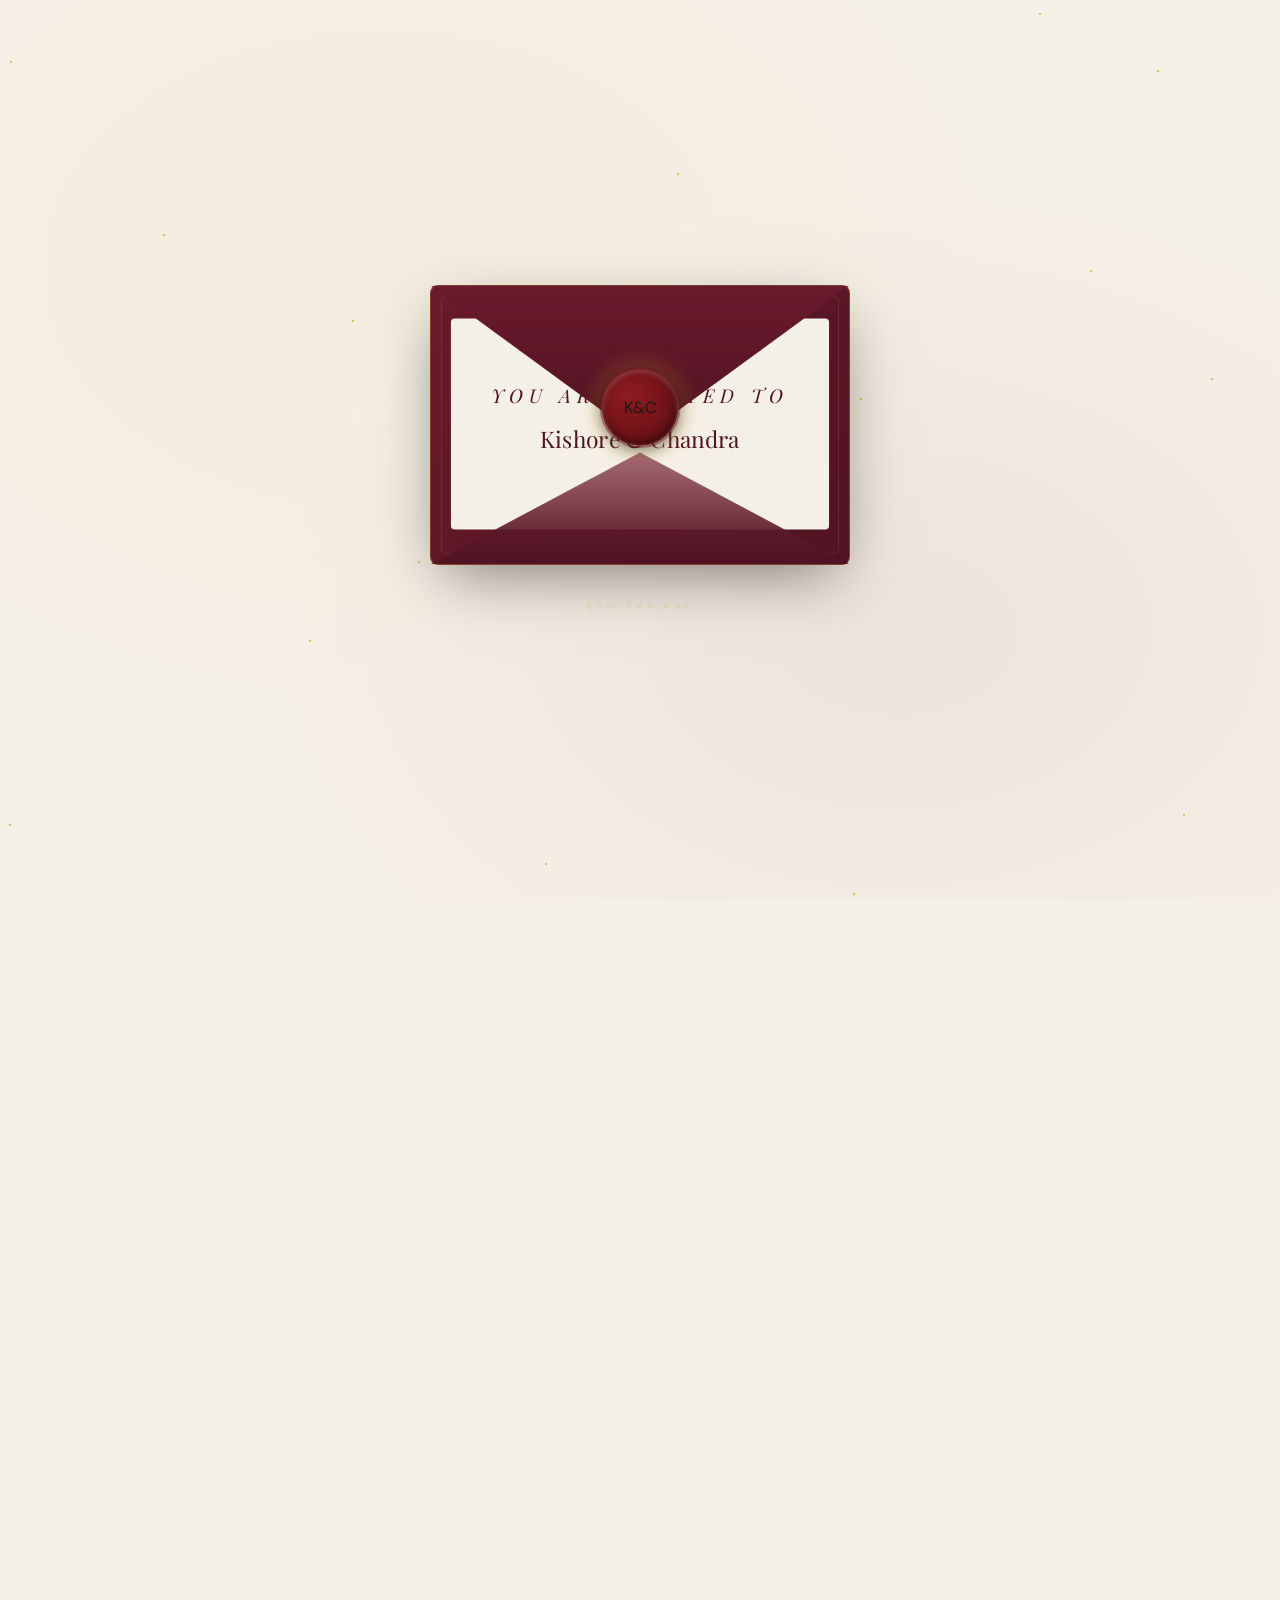
==== commit 811b8aa7: "fixes 3.0" ====
--- a/kishore_chandra/bengali/index.html
+++ b/kishore_chandra/bengali/index.html
@@ -534,6 +534,14 @@
           <p>9650378760</p>
         </div>
         <p class="footer-note" data-i18n="footerNote">Made with ❤️</p>
+        <div class="creator-credits">
+          <p class="creator-text">Inspired by this design?</p>
+          <a href="../showcase.html" class="creator-link">Get Your Own Wedding Website</a>
+          <div class="creator-brand">
+            <span>Powered by</span>
+            <span class="brand-name">Digital Vows</span>
+          </div>
+        </div>
       </div>
     </footer>
 
--- a/kishore_chandra/style.css
+++ b/kishore_chandra/style.css
@@ -1588,20 +1588,62 @@
 }
 
 .story-content {
-  max-width: 900px;
+  max-width: 1000px;
   margin: 0 auto;
-  text-align: center;
+  display: flex;
+  align-items: center;
+  gap: 60px;
+  padding: 0 24px;
+  text-align: left;
+}
+
+.story-image-block {
+  flex: 0 0 40%;
+  position: relative;
+}
+
+.story-img {
+  width: 100%;
+  border-radius: 20px;
+  box-shadow: 0 20px 40px rgba(0,0,0,0.1);
+  border: 1px solid rgba(197, 160, 89, 0.2);
+  transition: transform 0.5s var(--ease);
+}
+
+.story-image-block::after {
+  content: '';
+  position: absolute;
+  inset: -15px;
+  border: 1px solid var(--accent);
+  border-radius: 30px;
+  opacity: 0.1;
+  z-index: -1;
+}
+
+.story-text-block {
+  flex: 1;
 }
 
 .story-para {
-  font-family: var(--font-display);
-  font-size: clamp(18px, 1.5vw, 22px);
+  font-family: var(--font-body);
+  font-size: 16px;
   line-height: 1.8;
   color: var(--text-secondary);
-  margin-bottom: 40px;
-  font-style: italic;
+  margin-bottom: 24px;
   position: relative;
-  padding: 0 40px;
+}
+
+@media (max-width: 850px) {
+  .story-content {
+    flex-direction: column;
+    text-align: center;
+  }
+  .story-image-block {
+    flex: 0 0 auto;
+    width: 100%;
+    max-width: 400px;
+    margin-bottom: 40px;
+  }
 }
 
 .story-para::before, .story-para::after {
@@ -1627,33 +1669,610 @@
 }
 
 .family-card {
-  background: var(--bg-card);
-  padding: 60px 40px;
+  position: relative;
+  padding: 80px 40px;
   border-radius: 32px;
   text-align: center;
   border: 1px solid var(--border);
   box-shadow: 0 10px 30px rgba(0,0,0,0.03);
   transition: all 0.4s var(--ease);
+  overflow: hidden;
+  display: flex;
+  flex-direction: column;
+  justify-content: center;
+  min-height: 400px;
+  background-size: cover;
+  background-position: center;
+  color: #fff;
+}
+
+/* ═══════════════════════════════════
+   XV. LANDING PAGE (SHOWCASE)
+   ═══════════════════════════════════ */
+
+.showcase-body {
+  background: var(--bg);
+  color: var(--text);
+  overflow-x: hidden;
+  font-family: 'Inter', system-ui, -apple-system, sans-serif;
+}
+
+/* ── Showcase Navigation ── */
+.showcase-nav {
+  position: fixed;
+  top: 0;
+  left: 0;
+  width: 100%;
+  z-index: 1000;
+  padding: 20px 0;
+  transition: all 0.4s var(--ease);
+  background: rgba(252, 251, 249, 0.85);
+  backdrop-filter: blur(20px);
+  border-bottom: 1px solid rgba(197, 160, 89, 0.2);
+}
+
+.nav-container {
+  max-width: 1400px;
+  margin: 0 auto;
+  padding: 0 24px;
+  display: flex;
+  justify-content: space-between;
+  align-items: center;
+}
+
+.showcase-logo {
+  font-family: var(--font-display);
+  font-size: 24px;
+  color: var(--text);
+  text-decoration: none;
+  letter-spacing: 0.1em;
+}
+
+.showcase-logo span {
+  color: var(--accent);
+  font-weight: 700;
+}
+
+.nav-links-desktop {
+  display: flex;
+  align-items: center;
+  gap: 40px;
+}
+
+.nav-links-desktop a {
+  text-decoration: none;
+  color: var(--text-secondary);
+  font-size: 14px;
+  font-weight: 500;
+  transition: color 0.3s var(--ease);
+  letter-spacing: 0.05em;
+}
+
+.nav-links-desktop a:hover {
+  color: var(--accent);
+}
+
+.nav-cta-btn {
+  background: var(--accent) !important;
+  color: var(--maroon) !important;
+  padding: 10px 24px !important;
+  border-radius: 30px !important;
+  font-weight: 700 !important;
+}
+
+/* ── LP Hero ── */
+.lp-hero {
+  height: 90vh;
+  min-height: 700px;
+  display: flex;
+  align-items: center;
+  justify-content: center;
+  position: relative;
+  background: url('assets/hero_bg.png') center/cover no-repeat;
+  text-align: center;
+  padding-top: 80px;
+}
+
+.lp-hero-overlay {
+  position: absolute;
+  inset: 0;
+  background: linear-gradient(to bottom, 
+    rgba(252, 251, 249, 0.4) 0%,
+    rgba(252, 251, 249, 0.9) 100%
+  );
+}
+
+.lp-hero-content {
+  position: relative;
+  z-index: 10;
+  max-width: 850px;
+}
+
+.lp-badge {
+  display: inline-block;
+  padding: 6px 16px;
+  background: rgba(197, 160, 89, 0.1);
+  color: var(--accent);
+  border: 1px solid rgba(197, 160, 89, 0.3);
+  border-radius: 50px;
+  font-size: 11px;
+  font-weight: 700;
+  text-transform: uppercase;
+  letter-spacing: 0.2em;
+  margin-bottom: 24px;
+}
+
+.lp-title {
+  font-family: var(--font-display);
+  font-size: clamp(48px, 8vw, 84px);
+  line-height: 1.1;
+  color: var(--text);
+  margin-bottom: 24px;
+}
+
+.lp-title span {
+  color: var(--accent);
+}
+
+.lp-subtitle {
+  font-size: clamp(18px, 2vw, 22px);
+  color: var(--text-secondary);
+  max-width: 650px;
+  margin: 0 auto 40px;
+  line-height: 1.6;
+}
+
+.lp-hero-actions {
+  display: flex;
+  gap: 20px;
+  justify-content: center;
+  flex-wrap: wrap;
+}
+
+.lp-btn-primary {
+  display: inline-flex;
+  align-items: center;
+  gap: 12px;
+  padding: 18px 40px;
+  background: var(--accent);
+  color: var(--maroon);
+  border-radius: 50px;
+  font-weight: 700;
+  text-decoration: none;
+  font-size: 16px;
+  transition: all 0.4s var(--ease);
+}
+
+.lp-btn-secondary {
+  display: inline-flex;
+  align-items: center;
+  gap: 12px;
+  padding: 18px 40px;
+  background: transparent;
+  color: var(--maroon);
+  border: 1px solid var(--maroon);
+  border-radius: 50px;
+  font-weight: 600;
+  text-decoration: none;
+  font-size: 16px;
+  transition: all 0.4s var(--ease);
+}
+
+.lp-btn-primary:hover {
+  transform: translateY(-4px);
+  box-shadow: 0 15px 35px rgba(197, 160, 89, 0.3);
+}
+
+.lp-btn-secondary:hover {
+  background: rgba(255,255,255,0.05);
+  border-color: var(--accent);
+  color: var(--accent);
+}
+
+/* ── Feature Highlights ── */
+.lp-features {
+  padding: 120px 0;
+  background: var(--bg);
+}
+
+.feature-grid {
+  display: grid;
+  grid-template-columns: repeat(3, 1fr);
+  gap: 30px;
+  margin-top: 60px;
+}
+
+.feature-card {
+  padding: 40px;
+  background: var(--bg-card);
+  border: 1px solid var(--border);
+  border-radius: 24px;
+  transition: all 0.4s var(--ease);
+}
+
+.feature-card:hover {
+  border-color: var(--accent);
+  background: var(--bg-alt);
+  transform: translateY(-5px);
+}
+
+.feature-icon {
+  font-size: 32px;
+  margin-bottom: 24px;
+}
+
+.feature-card h3 {
+  font-family: var(--font-display);
+  font-size: 22px;
+  color: var(--accent-light);
+  margin-bottom: 12px;
+}
+
+.feature-card p {
+  font-size: 15px;
+  color: var(--text-muted);
+  line-height: 1.6;
+}
+
+/* ── Template Cards Enhancement ── */
+.lp-templates {
+  background: var(--bg-alt);
+  padding: 120px 0;
+}
+
+.showcase-grid {
+  display: grid;
+  grid-template-columns: repeat(3, 1fr);
+  gap: 40px;
+  margin-top: 60px;
+}
+
+.showcase-card {
+  background: var(--bg-card);
+  border-radius: 30px;
+  overflow: hidden;
+  border: 1px solid rgba(197, 160, 89, 0.15);
+  transition: all 0.6s var(--ease-out);
+  display: flex;
+  flex-direction: column;
+  box-shadow: 
+    0 10px 30px rgba(0,0,0,0.03),
+    0 1px 3px rgba(197, 160, 89, 0.1);
+  position: relative;
+}
+
+.showcase-card:hover {
+  transform: translateY(-12px);
+  border-color: var(--accent);
+  box-shadow: 
+    0 40px 80px rgba(197, 160, 89, 0.12),
+    0 10px 20px rgba(0,0,0,0.05);
+}
+
+.card-badge {
+  position: absolute;
+  top: 24px;
+  left: 24px;
+  background: linear-gradient(135deg, #D4AF37 0%, #C5A059 50%, #A58040 100%);
+  color: #fff;
+  padding: 8px 18px;
+  border-radius: 50px;
+  font-size: 10px;
+  font-weight: 800;
+  text-transform: uppercase;
+  letter-spacing: 0.15em;
+  z-index: 5;
+  box-shadow: 0 4px 15px rgba(0,0,0,0.3);
+  border: 1px solid rgba(255,255,255,0.2);
+}
+
+.showcase-card-content {
+  padding: 40px;
+  flex: 1;
+  display: flex;
+  flex-direction: column;
+}
+
+.showcase-card-title {
+  font-family: var(--font-display);
+  font-size: 28px;
+  color: var(--maroon);
+  margin-bottom: 15px;
+  letter-spacing: -0.01em;
+}
+
+.showcase-card-desc {
+  font-size: 16px;
+  color: var(--text-secondary);
+  line-height: 1.7;
+  margin-bottom: 30px;
+}
+
+.card-footer {
+  margin-top: auto;
+  display: flex;
+  justify-content: space-between;
+  align-items: center;
+  padding-top: 24px;
+  border-top: 1px solid rgba(197, 160, 89, 0.1);
+}
+
+.price-tag {
+  font-family: var(--font-sans);
+  font-weight: 800;
+  color: var(--accent);
+  font-size: 18px;
+  display: flex;
+  flex-direction: column;
+}
+
+.price-tag::before {
+  content: 'INVESTMENT';
+  font-size: 9px;
+  letter-spacing: 0.2em;
+  color: var(--text-muted);
+  margin-bottom: 4px;
+}
+
+.demo-link {
+  color: var(--maroon);
+  text-decoration: none;
+  font-weight: 700;
+  font-size: 14px;
+  padding: 8px 20px;
+  border-radius: 50px;
+  background: var(--bg-alt);
+  border: 1px solid var(--border);
+  transition: all 0.3s var(--ease);
+}
+
+.demo-link:hover {
+  background: var(--maroon);
+  color: #fff;
+  transform: translateX(5px);
+}
+
+/* ── Pricing Section ── */
+.lp-pricing {
+  padding: 120px 0;
+  text-align: center;
+}
+
+.pricing-box {
+  max-width: 800px;
+  margin: 0 auto;
+  background: var(--bg-card);
+  padding: 80px 40px;
+  border-radius: 40px;
+  border: 2px solid var(--accent);
+  box-shadow: 0 40px 100px rgba(197, 160, 89, 0.1);
+}
+
+.pricing-title {
+  font-family: var(--font-display);
+  font-size: clamp(32px, 4vw, 48px);
+  color: var(--text);
+  margin-bottom: 16px;
+}
+
+.pricing-amount {
+  font-size: 18px;
+  color: var(--text-secondary);
+  margin-bottom: 40px;
+}
+
+.pricing-amount span {
+  font-size: 64px;
+  font-weight: 800;
+  color: var(--accent);
+}
+
+.pricing-features {
+  list-style: none;
+  padding: 0;
+  max-width: 500px;
+  margin: 0 auto 50px;
+  display: grid;
+  grid-template-columns: 1fr;
+  gap: 16px;
+  text-align: left;
+}
+
+.pricing-features li {
+  display: flex;
+  align-items: center;
+  gap: 15px;
+  color: var(--text-secondary);
+  font-size: 16px;
+}
+
+.pricing-features li::before {
+  content: "✓";
+  color: var(--accent);
+  font-weight: 900;
+  background: rgba(197, 160, 89, 0.1);
+  width: 24px;
+  height: 24px;
+  display: flex;
+  align-items: center;
+  justify-content: center;
+  border-radius: 50%;
+  font-size: 12px;
+}
+
+.lp-btn-large {
+  width: 100%;
+  max-width: 400px;
+  justify-content: center;
+}
+
+.pricing-note {
+  margin-top: 24px;
+  font-size: 14px;
+  color: var(--text-muted);
+}
+
+/* ── Floating WhatsApp ── */
+.floating-whatsapp {
+  position: fixed;
+  bottom: 40px;
+  right: 40px;
+  width: 70px;
+  height: 70px;
+  background: #25D366;
+  color: white;
+  border-radius: 50%;
+  display: flex;
+  align-items: center;
+  justify-content: center;
+  z-index: 999;
+  box-shadow: 0 20px 40px rgba(37, 211, 102, 0.4);
+  transition: all 0.4s var(--ease);
+  text-decoration: none;
+}
+
+.floating-whatsapp:hover {
+  transform: scale(1.1) translateY(-5px);
+  box-shadow: 0 25px 50px rgba(37, 211, 102, 0.5);
+}
+
+.whatsapp-ping {
+  position: absolute;
+  inset: -5px;
+  border: 2px solid #25D366;
+  border-radius: 50%;
+  animation: whatsappPing 2s infinite;
+}
+
+@keyframes whatsappPing {
+  0% { transform: scale(1); opacity: 0.8; }
+  100% { transform: scale(1.4); opacity: 0; }
+}
+
+/* ── Footer ── */
+.lp-footer {
+  background: var(--bg-alt);
+  padding: 80px 0 40px;
+  border-top: 1px solid var(--border);
+}
+
+.footer-top {
+  display: flex;
+  flex-direction: column;
+  align-items: center;
+  gap: 20px;
+  margin-bottom: 60px;
+}
+
+.footer-tagline {
+  color: var(--text-muted);
+  font-size: 16px;
+  max-width: 400px;
+}
+
+.footer-bottom {
+  display: flex;
+  justify-content: space-between;
+  align-items: center;
+  border-top: 1px solid rgba(255,255,255,0.05);
+  padding-top: 40px;
+}
+
+.copyright {
+  font-size: 14px;
+  color: var(--text-muted);
+}
+
+.footer-legal {
+  display: flex;
+  gap: 30px;
+}
+
+.footer-legal a {
+  text-decoration: none;
+  color: var(--text-muted);
+  font-size: 14px;
+  transition: color 0.3s var(--ease);
+}
+
+.footer-legal a:hover {
+  color: var(--accent);
+}
+
+@media (max-width: 1024px) {
+  .feature-grid, .showcase-grid {
+    grid-template-columns: repeat(2, 1fr);
+  }
+}
+
+@media (max-width: 768px) {
+  .nav-links-desktop { display: none; }
+  .lp-hero { height: auto; padding: 160px 0 100px; }
+  .feature-grid, .showcase-grid { grid-template-columns: 1fr; }
+  .lp-hero-actions { flex-direction: column; }
+  .lp-btn-primary, .lp-btn-secondary { width: 100%; justify-content: center; }
+  .floating-whatsapp { bottom: 20px; right: 20px; width: 60px; height: 60px; }
+  .footer-bottom { flex-direction: column; gap: 20px; text-align: center; }
+}
+
+/* ── Showcase Grid Single ── */
+.showcase-grid-single {
+  max-width: 500px;
+  margin: 60px auto 0;
+}
+
+.pricing-negotiable {
+  font-family: var(--font-display);
+  font-size: 18px;
+  color: var(--maroon);
+  font-style: italic;
+  margin-bottom: 30px;
+}
+
+.family-card::before {
+  content: '';
+  position: absolute;
+  inset: 0;
+  background: linear-gradient(to bottom, rgba(0,0,0,0.3), rgba(0,0,0,0.7));
+  z-index: 1;
+}
+
+.family-card.family-das {
+  background-image: url('assets/das_family.png');
+}
+
+.family-card.family-haldar {
+  background-image: url('assets/haldar_family.png');
 }
 
 .family-card:hover {
   transform: translateY(-10px);
   border-color: var(--accent);
-  box-shadow: 0 20px 50px rgba(197, 160, 89, 0.1);
+  box-shadow: 0 20px 50px rgba(197, 160, 89, 0.2);
+}
+
+.family-card:hover::before {
+  background: linear-gradient(to bottom, rgba(0,0,0,0.2), rgba(0,0,0,0.6));
 }
 
 .family-name {
+  position: relative;
+  z-index: 2;
   font-family: var(--font-display);
-  font-size: 28px;
-  color: var(--maroon);
+  font-size: 32px;
+  color: var(--accent-light);
   margin-bottom: 20px;
   letter-spacing: 1px;
+  text-shadow: 0 2px 10px rgba(0,0,0,0.5);
 }
 
 .family-desc {
+  position: relative;
+  z-index: 2;
   font-size: 16px;
   line-height: 1.7;
-  color: var(--text-secondary);
+  color: rgba(255,255,255,0.9);
+  text-shadow: 0 2px 5px rgba(0,0,0,0.5);
 }
 
 @media (max-width: 768px) {
@@ -2104,6 +2723,63 @@
   font-size: 11px;
   letter-spacing: 0.15em;
   color: var(--text-muted);
+  margin-bottom: 40px;
+}
+
+/* ── Creator Credits ── */
+.creator-credits {
+  margin-top: 40px;
+  padding-top: 40px;
+  border-top: 1px solid rgba(197, 160, 89, 0.1);
+  display: flex;
+  flex-direction: column;
+  align-items: center;
+  gap: 20px;
+}
+
+.creator-text {
+  font-family: var(--font-display);
+  font-size: 18px;
+  color: var(--text-secondary);
+  font-style: italic;
+}
+
+.creator-link {
+  display: inline-block;
+  padding: 12px 28px;
+  background: transparent;
+  border: 1px solid var(--accent);
+  color: var(--accent);
+  border-radius: 30px;
+  font-family: var(--font-sans);
+  font-size: 13px;
+  font-weight: 600;
+  letter-spacing: 0.1em;
+  text-transform: uppercase;
+  transition: all 0.4s var(--ease);
+  text-decoration: none;
+}
+
+.creator-link:hover {
+  background: var(--accent);
+  color: var(--maroon);
+  transform: translateY(-2px);
+  box-shadow: 0 10px 25px rgba(197, 160, 89, 0.2);
+}
+
+.creator-brand {
+  display: flex;
+  align-items: center;
+  gap: 8px;
+  font-size: 11px;
+  color: var(--text-muted);
+  letter-spacing: 0.1em;
+  text-transform: uppercase;
+}
+
+.brand-name {
+  color: var(--accent);
+  font-weight: 700;
 }
 
 /* ═══════════════════════════════════
@@ -2368,7 +3044,7 @@
 /* ── Dual Event Split View ── */
 .dual-event {
   display: grid;
-  grid-template-columns: 1fr 320px 1fr;
+  grid-template-columns: 1fr 450px 1fr;
   width: 100%;
   gap: 40px;
   margin-bottom: 80px;
@@ -2455,8 +3131,8 @@
 .dual-event-center {
   position: relative;
   width: 100%;
-  aspect-ratio: 3 / 4;
-  border-radius: 160px;
+  aspect-ratio: 4 / 3;
+  border-radius: 24px;
   overflow: hidden;
   border: 2px solid var(--accent);
   box-shadow: 0 20px 40px rgba(0,0,0,0.3);
@@ -2476,7 +3152,7 @@
 
 .dual-event-number {
   position: absolute;
-  bottom: 30px;
+  top: 20px;
   left: 50%;
   transform: translateX(-50%);
   background: var(--accent);
@@ -2501,7 +3177,7 @@
   
   .dual-event-center {
     order: -1;
-    max-width: 300px;
+    max-width: 450px;
     margin: 0 auto;
   }
   
